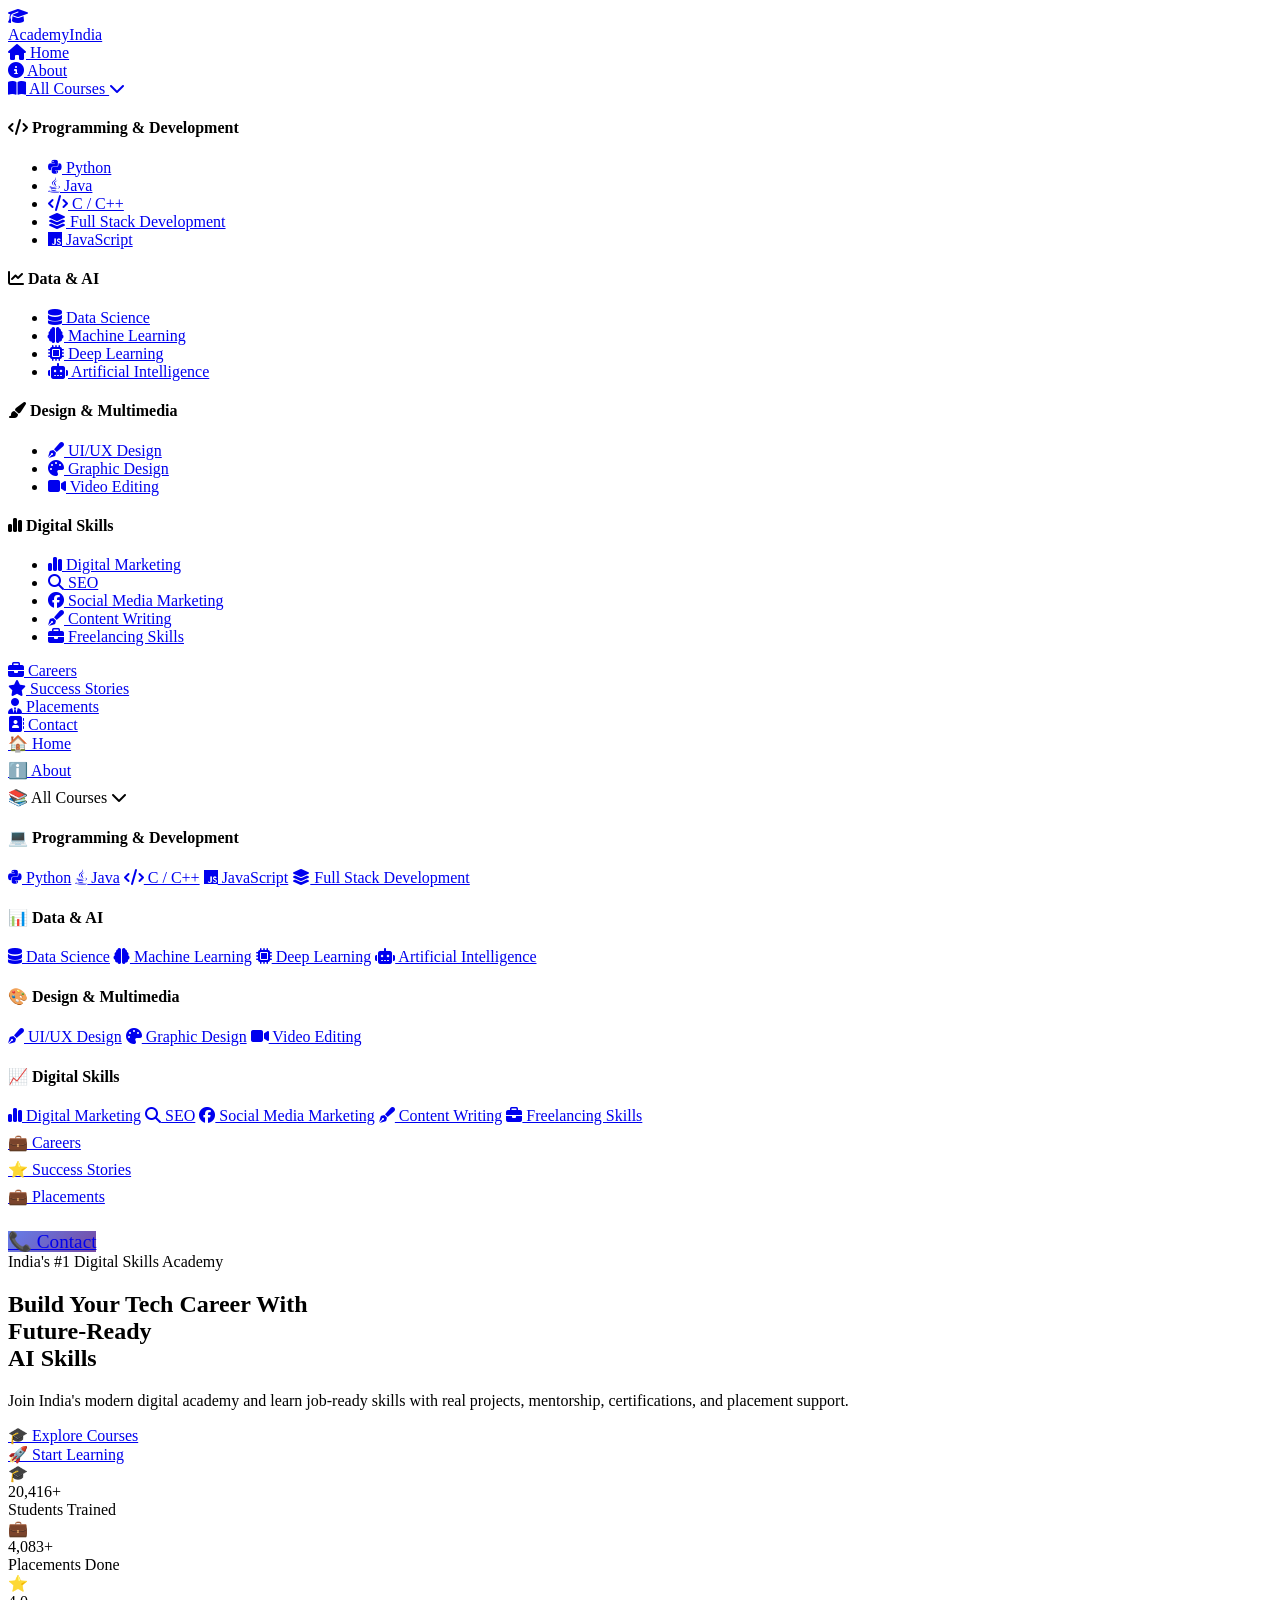
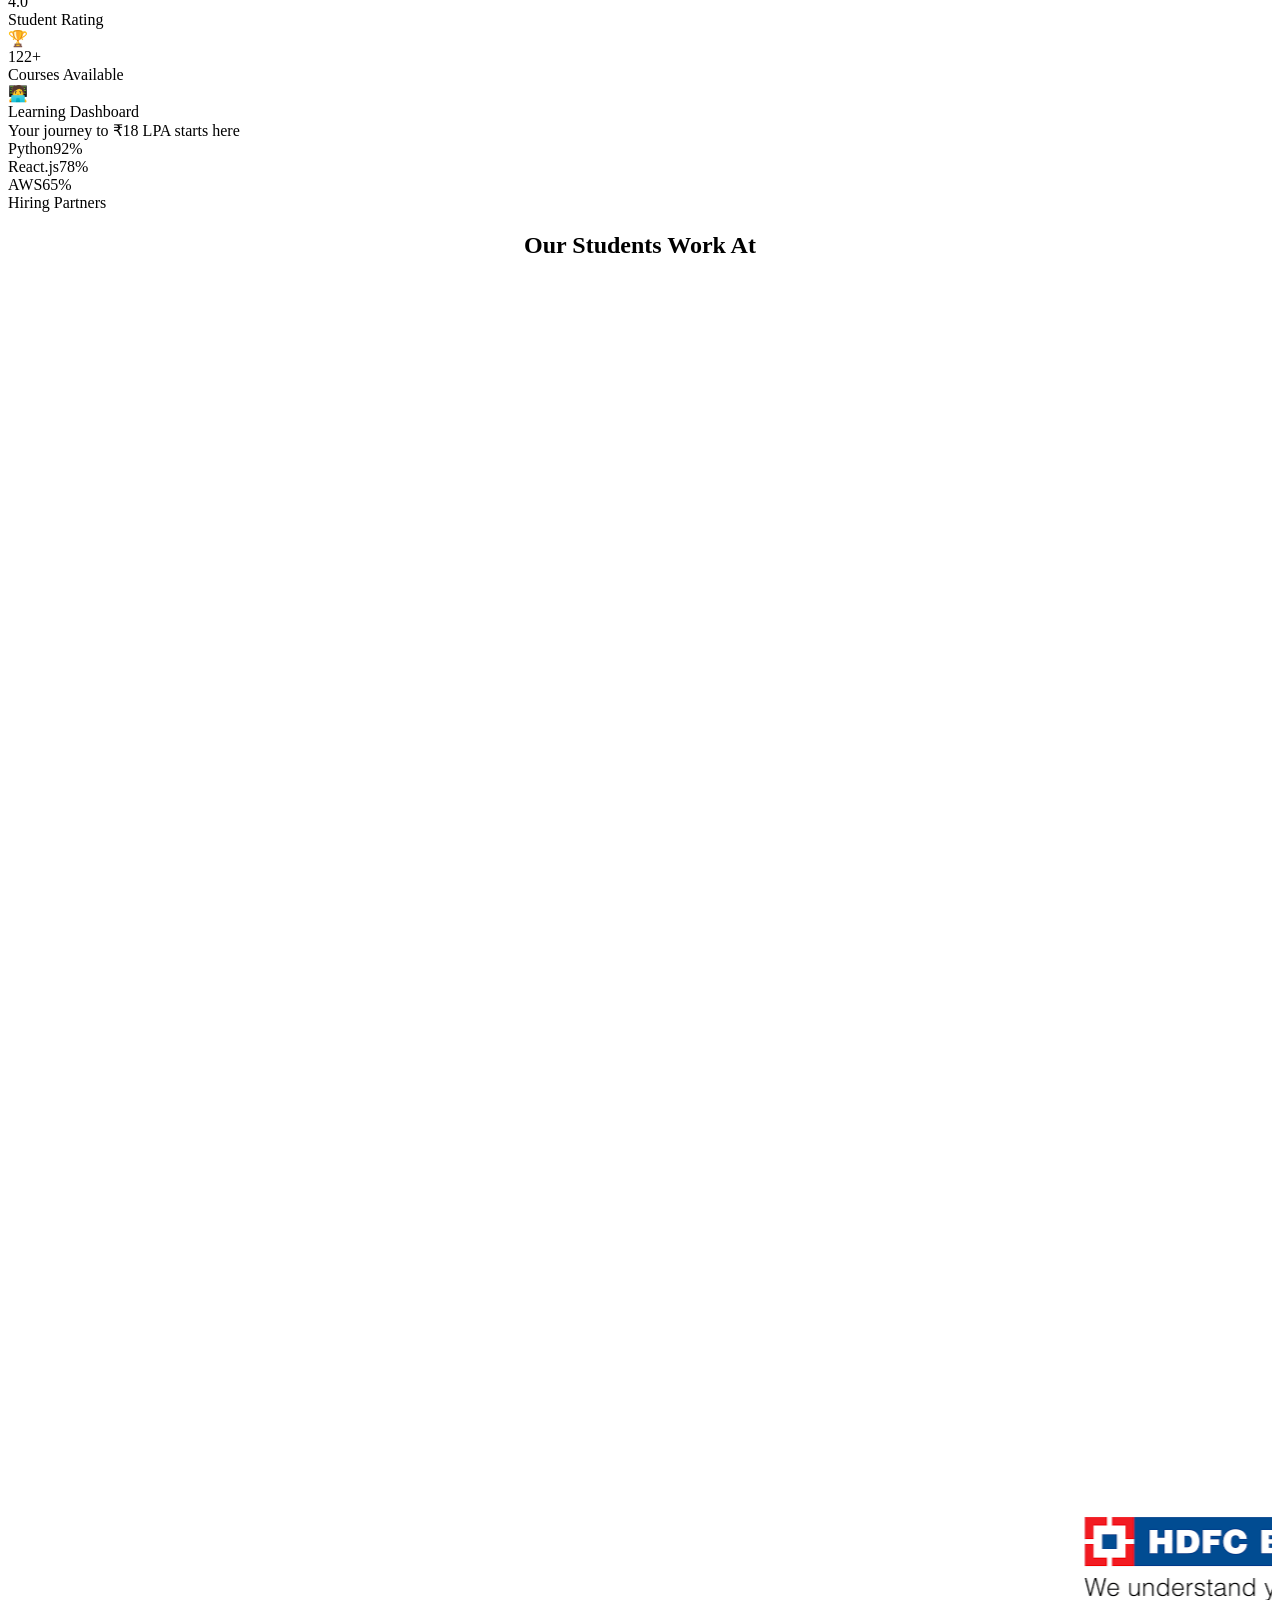
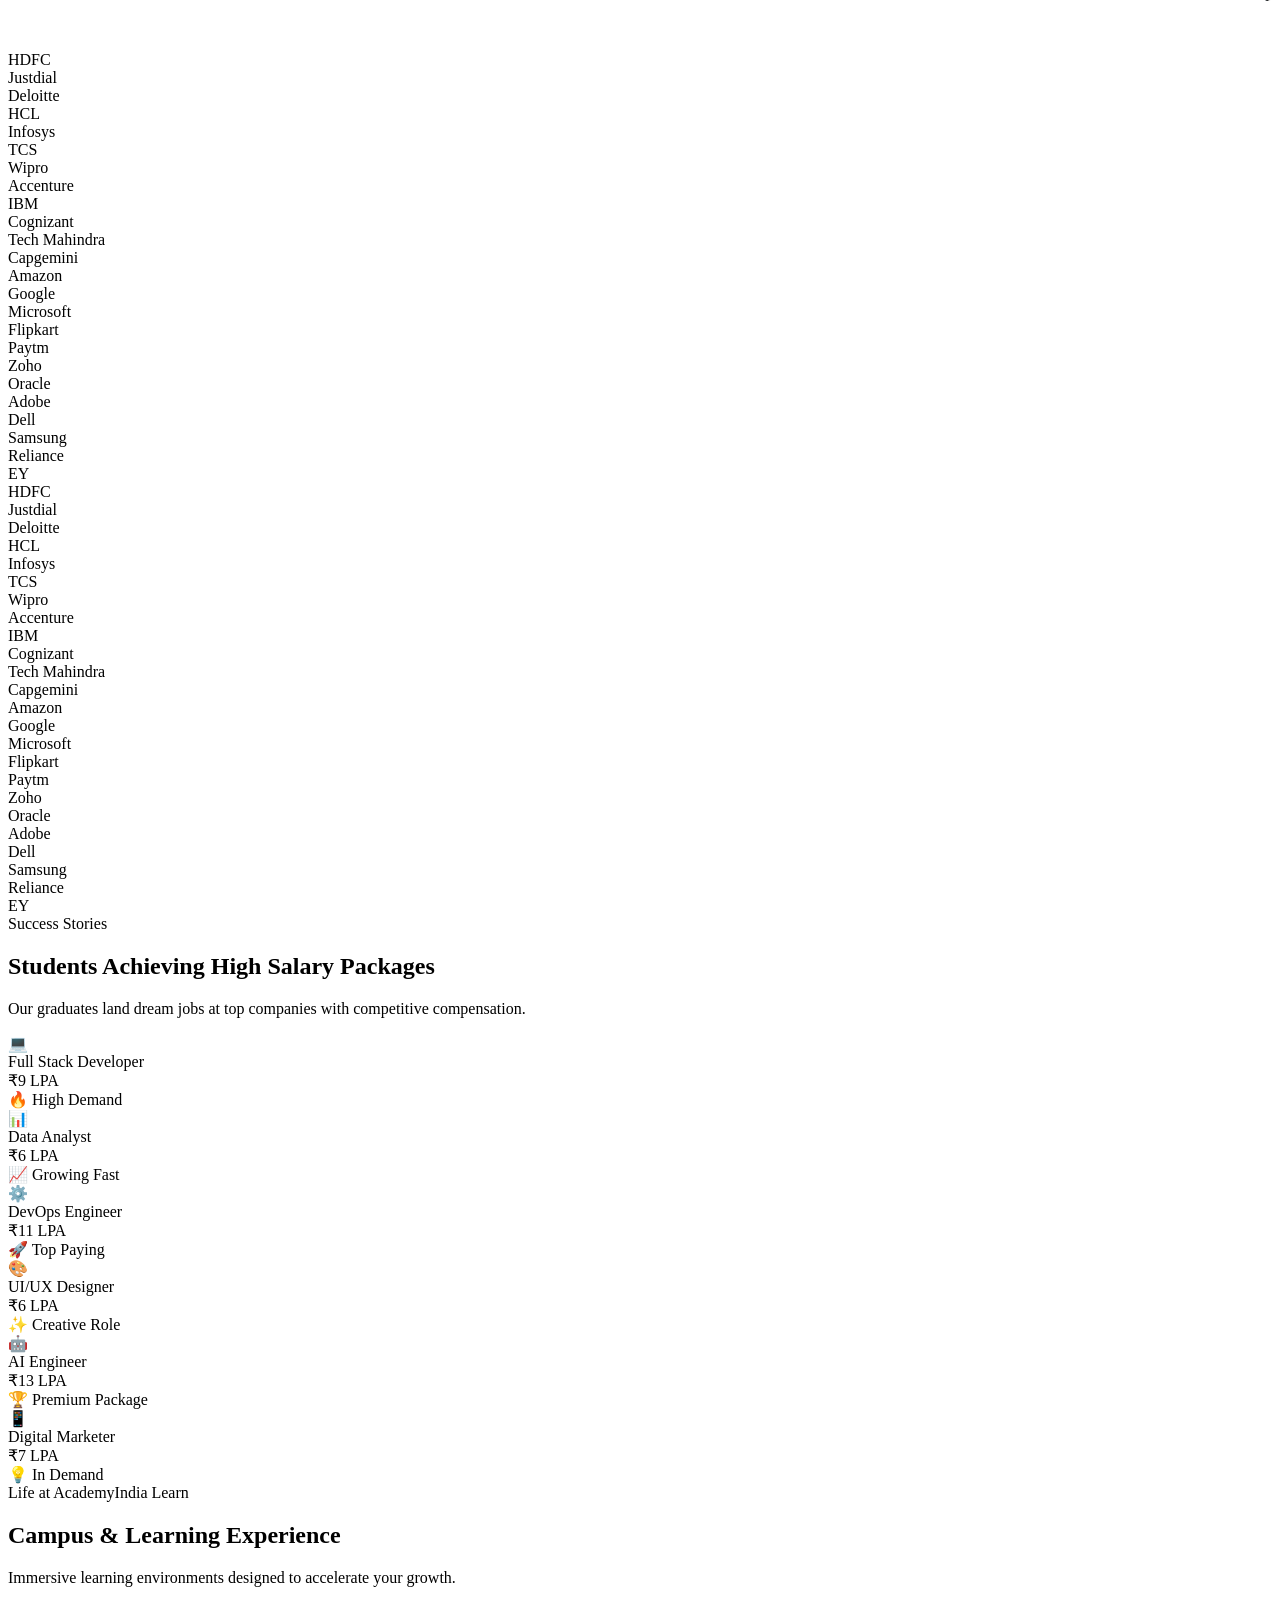
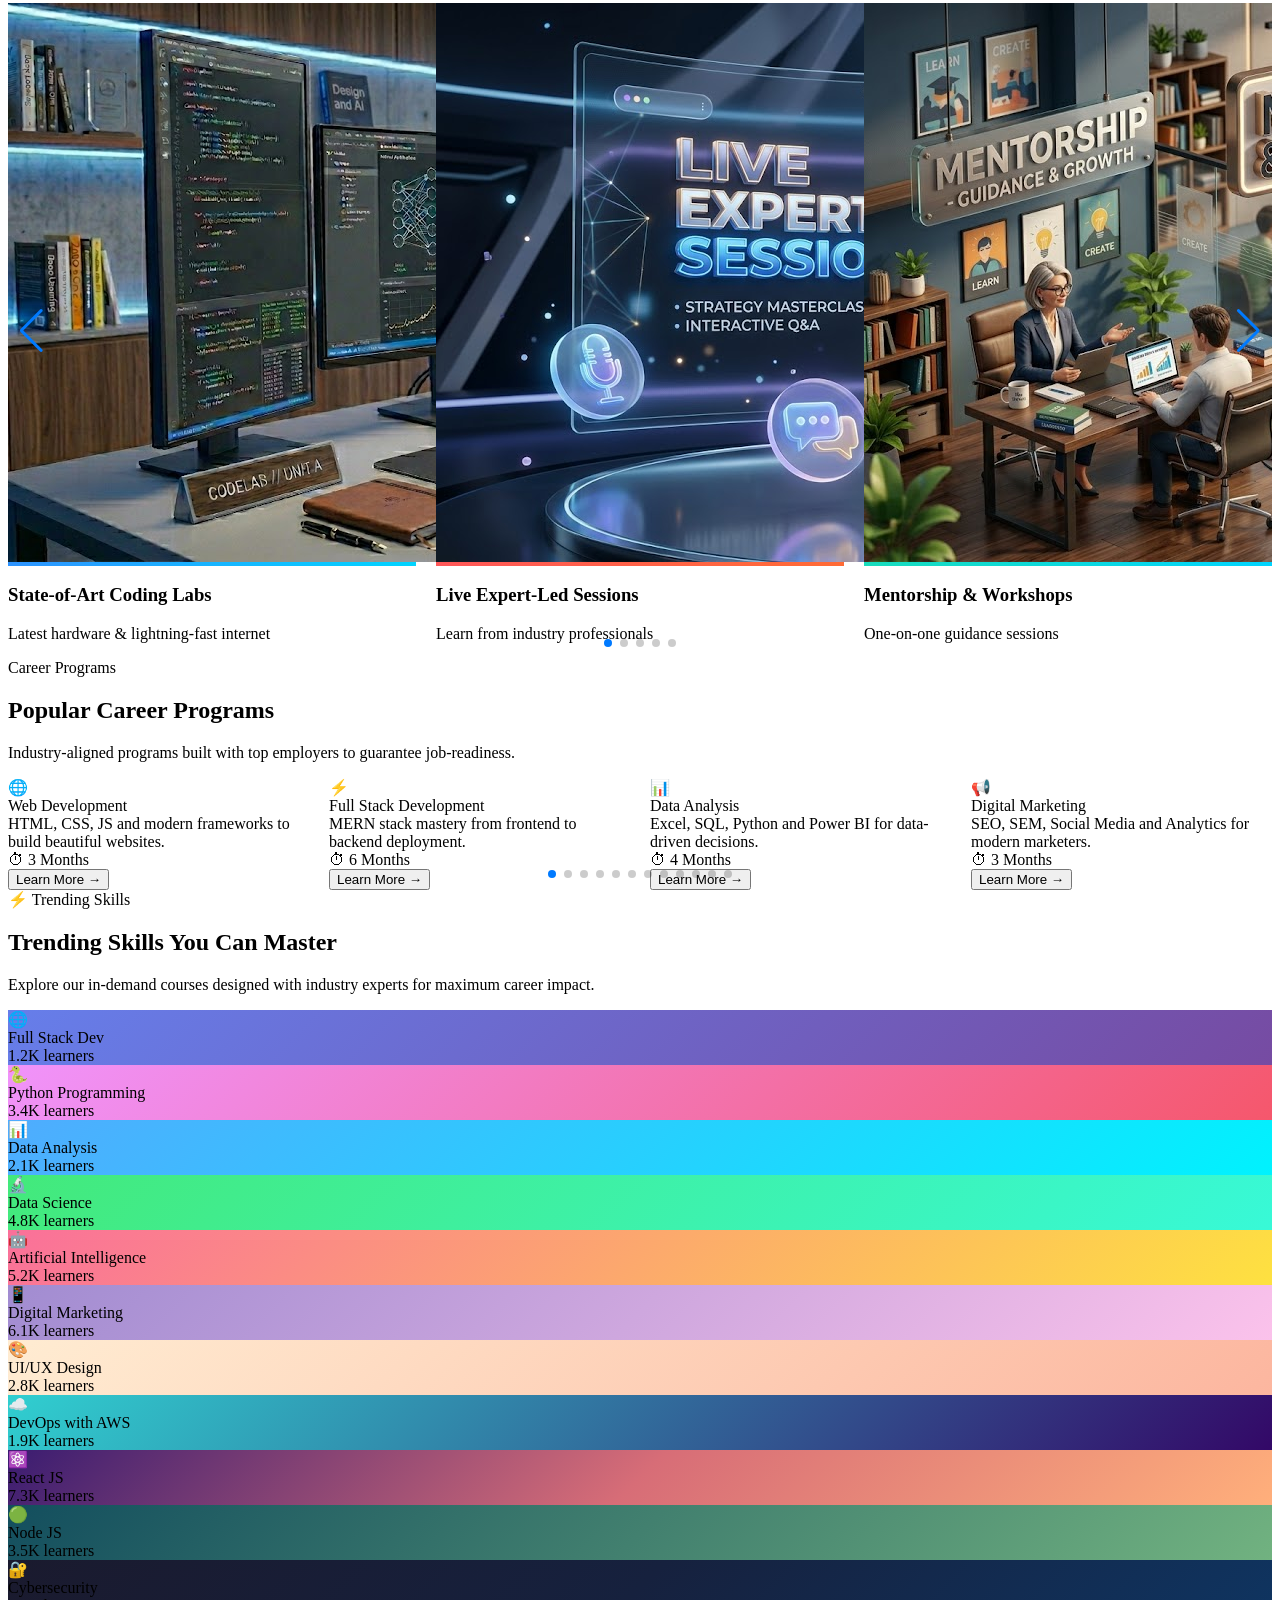
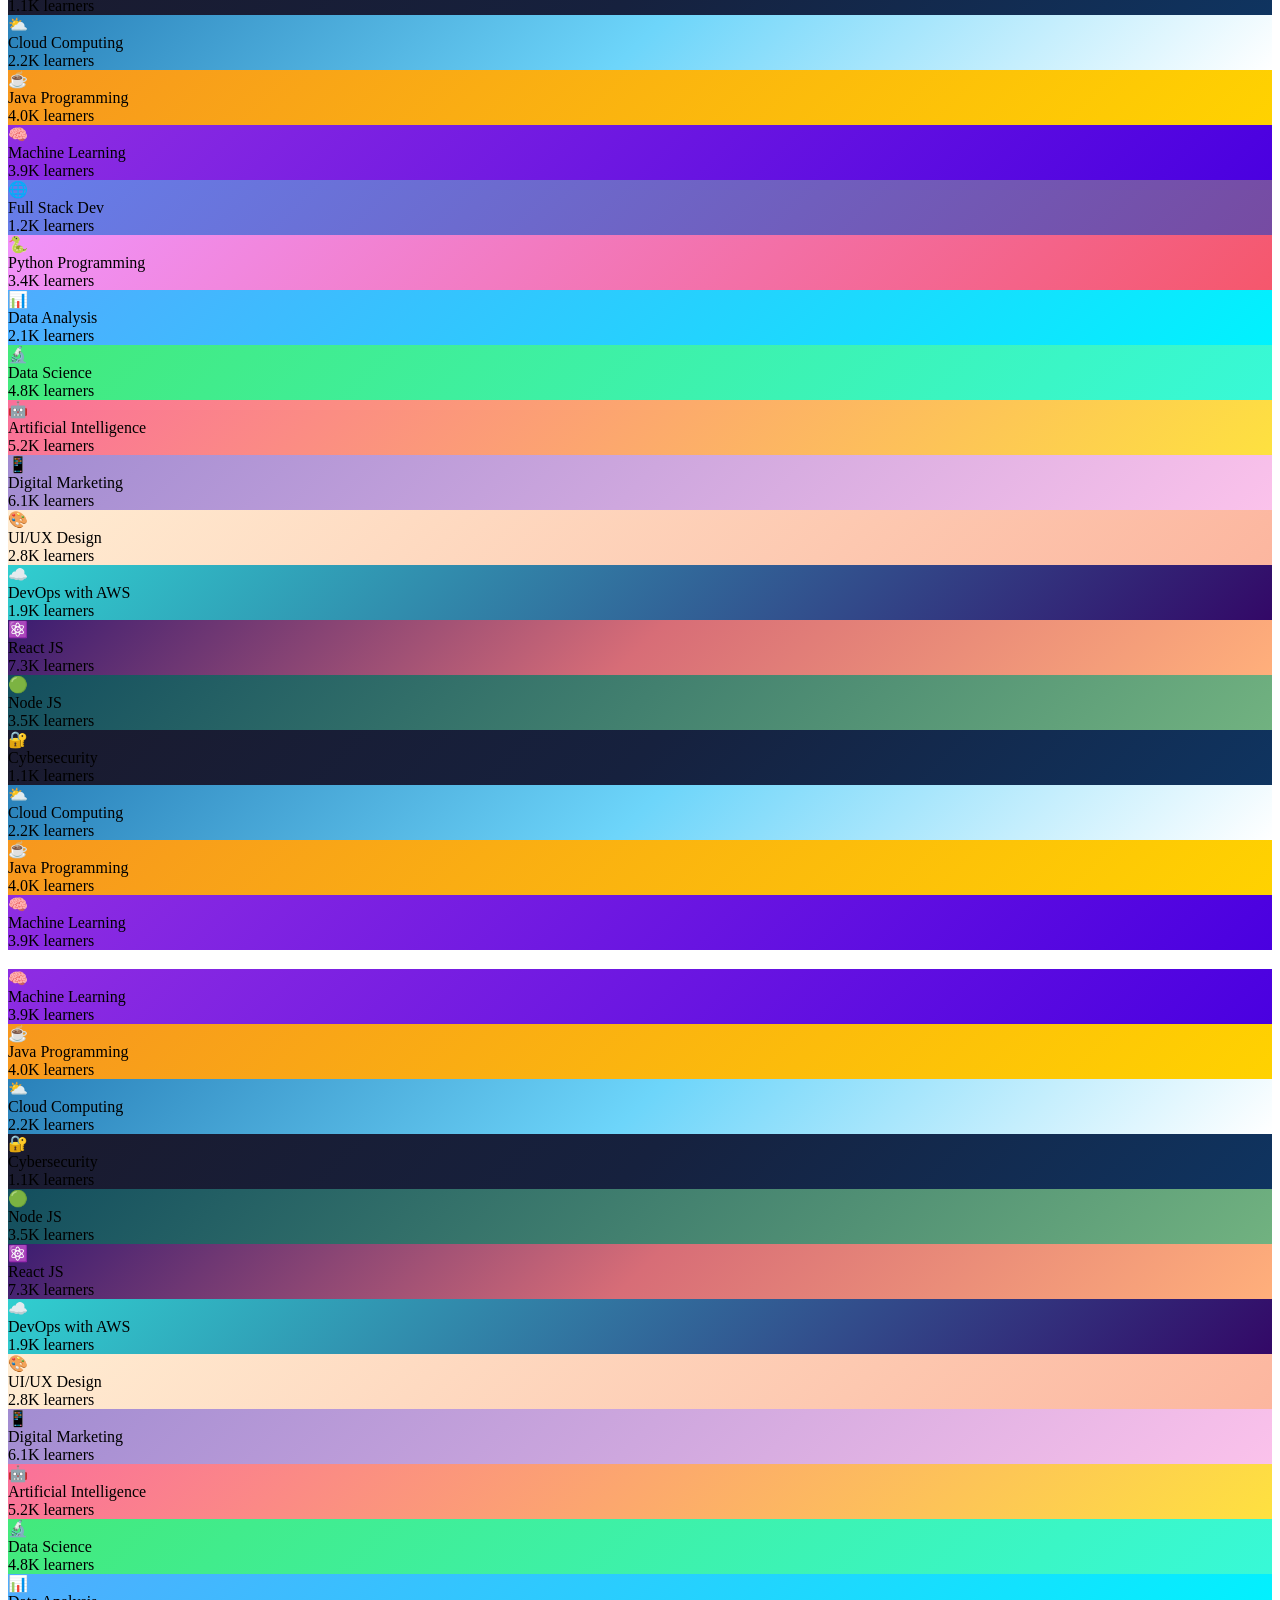
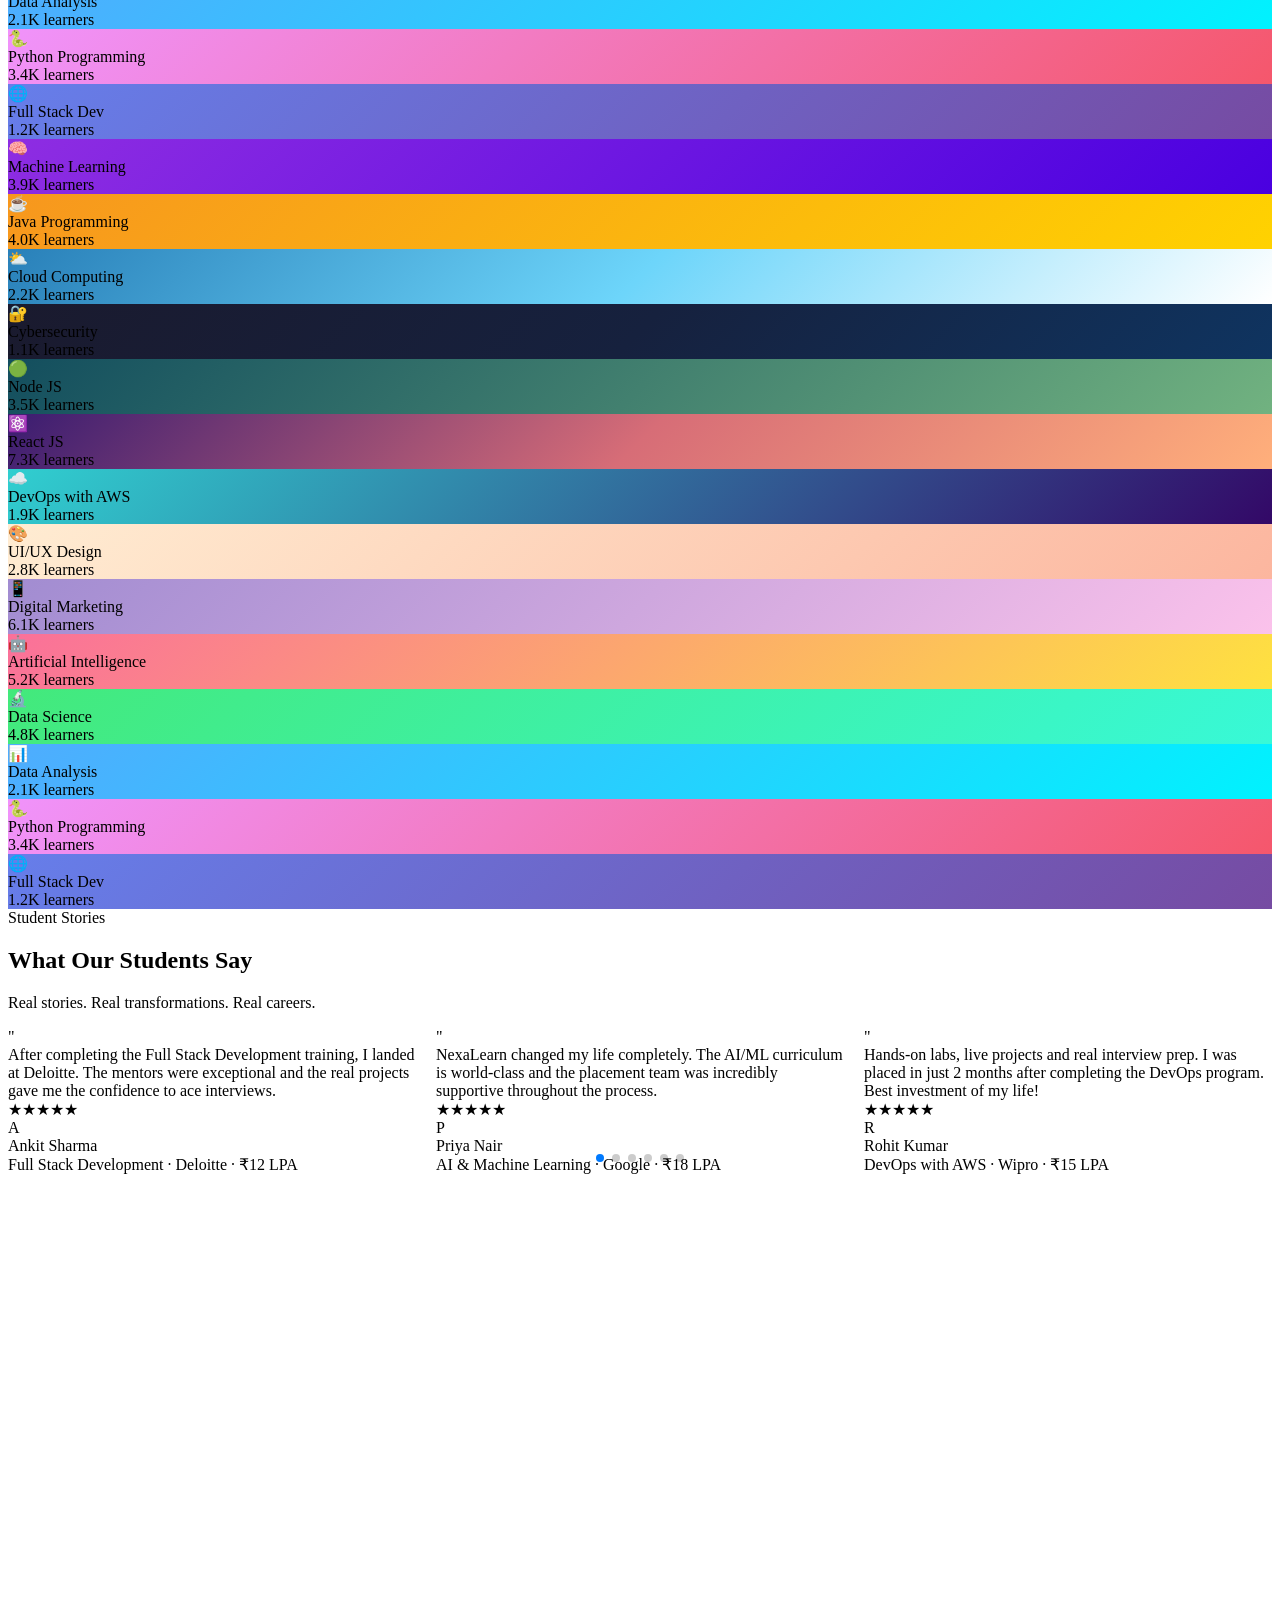
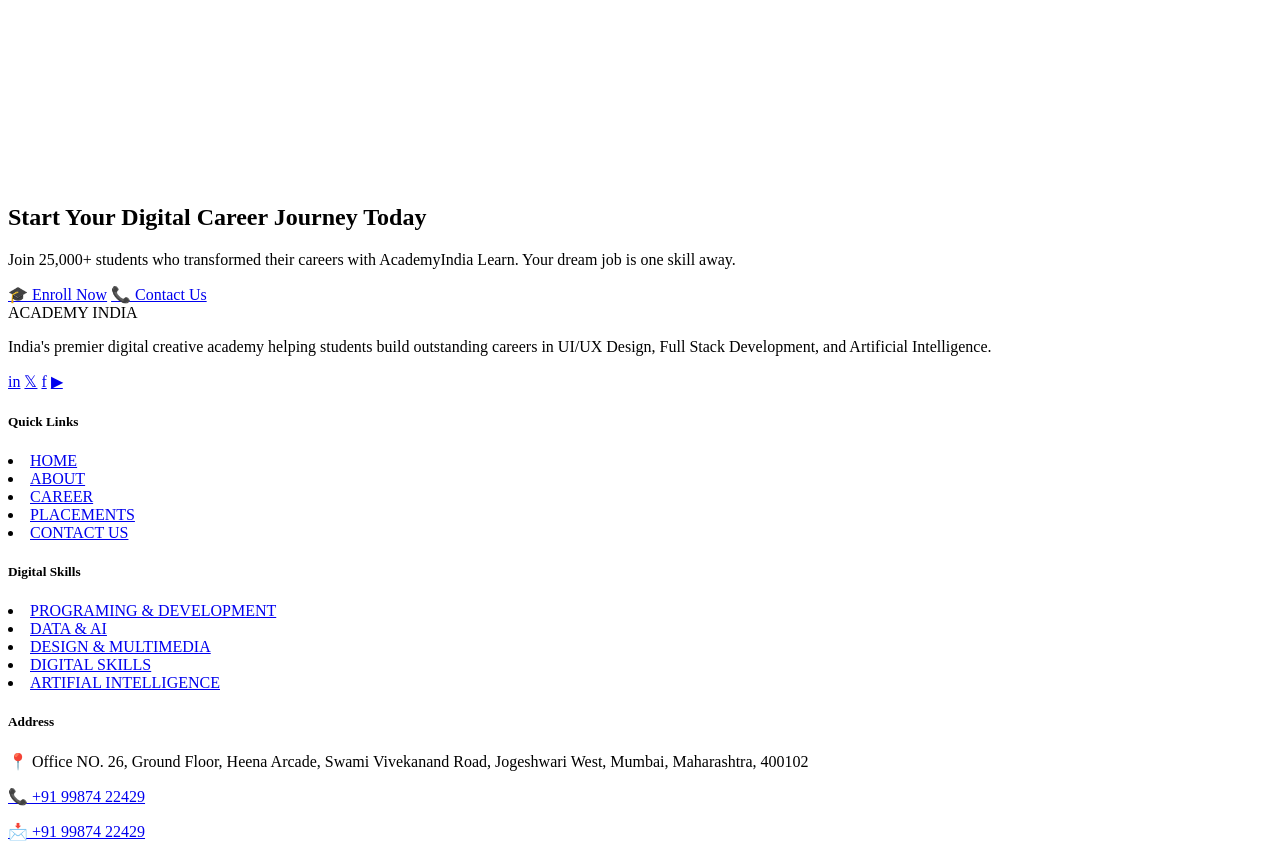
==== academyindia/index.html @ 0b48d033 "first" ====
<!DOCTYPE html>
<html lang="en">
<head>
    <meta charset="UTF-8">
    <meta name="viewport" content="width=device-width, initial-scale=1.0, viewport-fit=cover">
    <title>Academy India | Premium Learning Platform</title>
     <link rel="stylesheet" href="/css/style.css">
    <link rel="stylesheet" href="/css/1.css">
    <link rel="stylesheet" href="/css/footer.css">
    <link rel="preconnect" href="https://fonts.googleapis.com">
<link rel="stylesheet" href="https://cdn.jsdelivr.net/npm/swiper@11/swiper-bundle.min.css">

    <!-- Google Fonts -->
    <link href="https://fonts.googleapis.com/css2?family=Inter:opsz,wght@14..32,300;14..32,400;14..32,500;14..32,600;14..32,700;14..32,800&family=Poppins:wght@300;400;500;600;700;800&display=swap" rel="stylesheet">
    
    <!-- Font Awesome 6 -->
    <link rel="stylesheet" href="https://cdnjs.cloudflare.com/ajax/libs/font-awesome/6.5.1/css/all.min.css">
    
   
</head>
<body>

    <!-- Navbar -->
     <nav class="navbar" id="navbar">
        <div class="nav-container">
            <!-- Logo -->
            <a href="#" class="logo">
                <div class="logo-icon">
                    <i class="fas fa-graduation-cap"></i>
                </div>
                <span class="logo-text">AcademyIndia</span>
            </a>

            <!-- Desktop Menu -->
            <div class="nav-menu">
                <div class="nav-item">
                    <a href="/index.html" class="nav-link">
                        <i class="fas fa-home"></i> Home
                    </a>
                </div>
                <div class="nav-item">
                    <a href="/pages/about.html" class="nav-link">
                        <i class="fas fa-info-circle"></i> About
                    </a>
                </div>
                
                <!-- Courses Mega Dropdown -->
                <div class="nav-item">
                    <a href="#" class="nav-link">
                        <i class="fas fa-book-open"></i> All Courses <i class="fas fa-chevron-down"></i>
                    </a>
                    
                    <div class="mega-dropdown">
                        <div class="dropdown-grid">
                            <!-- Programming & Development -->
                            <div class="dropdown-category">
                                <h4><i class="fas fa-code"></i> Programming & Development</h4>
                                <ul>
                                    <li><a href="/pages/pragramming-dev.html"><i class="fab fa-python"></i> Python</a></li>
                                    <li><a href="/pages/pragramming-dev.html"><i class="fab fa-java"></i> Java</a></li>
                                    <li><a href="/pages/pragramming-dev.html"><i class="fas fa-code"></i> C / C++</a></li>
                                    <li><a href="/pages/pragramming-dev.html"><i class="fas fa-layer-group"></i> Full Stack Development</a></li>
                                    <li><a href="/pages/pragramming-dev.html"><i class="fab fa-js"></i> JavaScript</a></li>
                                </ul>
                            </div>
                            
                            <!-- Data & AI -->
                            <div class="dropdown-category">
                                <h4><i class="fas fa-chart-line"></i> Data & AI</h4>
                                <ul>
                                    <li><a href="/pages/data&ai.html"><i class="fas fa-database"></i> Data Science</a></li>
                                    <li><a href="/pages/data&ai.html"><i class="fas fa-brain"></i> Machine Learning</a></li>
                                    <li><a href="/pages/data&ai.html"><i class="fas fa-microchip"></i> Deep Learning</a></li>
                                    <li><a href="/pages/data&ai.html"><i class="fas fa-robot"></i> Artificial Intelligence</a></li>
                                </ul>
                            </div>
                            
                            <!-- Design & Multimedia -->
                            <div class="dropdown-category">
                                <h4><i class="fas fa-paint-brush"></i> Design & Multimedia</h4>
                                <ul>
                                    <li><a href="/pages/design&multi-media.html"><i class="fas fa-pen-fancy"></i> UI/UX Design</a></li>
                                    <li><a href="/pages/design&multi-media.html"><i class="fas fa-palette"></i> Graphic Design</a></li>
                                    <li><a href="design&multi-media.html"><i class="fas fa-video"></i> Video Editing</a></li>
                                </ul>
                            </div>
                            
                            <!-- Digital Skills -->
                            <div class="dropdown-category">
                                <h4><i class="fas fa-chart-simple"></i> Digital Skills</h4>
                                <ul>
                                    <li><a href="/pages/digital-skills.html"><i class="fas fa-chart-simple"></i> Digital Marketing</a></li>
                                    <li><a href="/pages/digital-skills.html"><i class="fas fa-search"></i> SEO</a></li>
                                    <li><a href="/pages/digital-skills.html"><i class="fab fa-facebook"></i> Social Media Marketing</a></li>
                                    <li><a href="/pages/digital-skills.html"><i class="fas fa-pen-fancy"></i> Content Writing</a></li>
                                    <li><a href="/pages/digital-skills.html"><i class="fas fa-briefcase"></i> Freelancing Skills</a></li>
                                </ul>
                            </div>
                        </div>
                    </div>
                </div>
                
               
                <div class="nav-item">
                    <a href="/pages/career.html" class="nav-link"><i class="fas fa-briefcase"></i> Careers</a>
                </div>
               
                <div class="nav-item">
                    <a href="/pages/success-stories.html" class="nav-link"><i class="fas fa-star"></i> Success Stories</a>
                </div>
                <div class="nav-item">
                    <a href="/pages/placement.html" class="nav-link"><i class="fas fa-user-tie"></i> Placements</a>
                </div>
                <div class="nav-item">
                    <a href="/pages/contact-us.html" class="nav-link btn-enroll"><i class="fas fa-address-book"></i> Contact</a>
                </div>
                
              
                
                
            </div>
            
            <!-- Hamburger Menu -->
            <div class="hamburger" id="hamburger">
                <span></span>
                <span></span>
                <span></span>
            </div>
        </div>
    </nav>

    <!-- Mobile Sidebar -->
    <div class="mobile-sidebar" id="mobileSidebar">
        <div style="display: flex; flex-direction: column; gap: 0.5rem;">
            <a href="/index.html" class="mobile-nav-link">🏠 Home</a>
            <a href="/pages/about.html" class="mobile-nav-link">ℹ️ About</a>
            
            <!-- Mobile Courses Accordion -->
            <div>
                <div class="mobile-nav-link" id="mobileCoursesBtn" style="cursor: pointer;">
                    📚 All Courses <i class="fas fa-chevron-down" id="mobileCoursesIcon"></i>
                </div>
                <div class="mobile-dropdown-content" id="mobileCoursesDropdown">
                    <div class="mobile-dropdown-category">
                        <h4>💻 Programming & Development</h4>
                        <a href="/pages/pragramming-dev.html"><i class="fab fa-python"></i> Python</a>
                        <a href="/pages/pragramming-dev.html"><i class="fab fa-java"></i> Java</a>
                        <a href="/pages/pragramming-dev.html"><i class="fas fa-code"></i> C / C++</a>
                        <a href="/pages/pragramming-dev.html"><i class="fab fa-js"></i> JavaScript</a>
                        <a href="/pages/pragramming-dev.html"><i class="fas fa-layer-group"></i> Full Stack Development</a>
                    </div>
                    <div class="mobile-dropdown-category">
                        <h4>📊 Data & AI</h4>
                        <a href="/pages/data&ai.html"><i class="fas fa-database"></i> Data Science</a>
                        <a href="/pages/data&ai.html"><i class="fas fa-brain"></i> Machine Learning</a>
                        <a href="/pages/data&ai.html"><i class="fas fa-microchip"></i> Deep Learning</a>
                        <a href="/pages/data&ai.html"><i class="fas fa-robot"></i> Artificial Intelligence</a>
                    </div>
                    <div class="mobile-dropdown-category">
                        <h4>🎨 Design & Multimedia</h4>
                        <a href="/pages/design&multi-media.html"><i class="fas fa-pen-fancy"></i> UI/UX Design</a>
                        <a href="/pages/design&multi-media.html"><i class="fas fa-palette"></i> Graphic Design</a>
                        <a href="/pages/design&multi-media.html"><i class="fas fa-video"></i> Video Editing</a>
                    </div>
                    <div class="mobile-dropdown-category">
                        <h4>📈 Digital Skills</h4>
                        <a href="/pages/digital-skills.html"><i class="fas fa-chart-simple"></i> Digital Marketing</a>
                        <a href="/pages/digital-skills.html"><i class="fas fa-search"></i> SEO</a>
                        <a href="/pages/digital-skills.html"><i class="fab fa-facebook"></i> Social Media Marketing</a>
                        <a href="/pages/digital-skills.html"><i class="fas fa-pen-fancy"></i> Content Writing</a>
                        <a href="/pages/digital-skills.html"><i class="fas fa-briefcase"></i> Freelancing Skills</a>
                    </div>
                </div>
            </div>
            
            <a href="/pages/career.html" class="mobile-nav-link">💼 Careers</a>
             <a href="/pages/success-stories.html" class="mobile-nav-link">⭐ Success Stories</a>
            <a href="/pages/placement.html" class="mobile-nav-link">💼 Placements</a>
           
            <div style="margin-top: 1rem;">
                <a href="/pages/contact-us.html" class="mobile-nav-link" style="background: linear-gradient(135deg, #667eea, #764ba2); color: white; justify-content: center;font-size: 1.2em;">
                    📞 Contact
                </a>
            </div>
        </div>
    </div>
    
    <div class="overlay" id="overlay"></div>

<!-- home section -->

<section class="hero">
  <div class="hero-blobs">
    <div class="blob blob-1"></div>
    <div class="blob blob-2"></div>
    <div class="blob blob-3"></div>
  </div>

  <div class="hero-content reveal-left">
    <div class="hero-badge">
      <div class="dot"></div>
      India's #1 Digital Skills Academy
    </div>

    <h1 class="hero-h1">
      Build Your Tech Career With<br>
      <span class="grad">Future-Ready</span>
      <div class="typewriter-wrap">
        <span id="typewriter"></span><span class="cursor"></span>
      </div>
    </h1>

    <p class="hero-sub">
      Join India's modern digital academy and learn job-ready skills with real projects, mentorship, certifications, and placement support.
    </p>

    <div class="hero-actions">
      <a href="/pages/pragramming-dev.html" class="btn-hero btn-hero-main">
        <div class="ripple-container"></div>
        🎓 Explore Courses
      </a>
      <!-- <a href="contact-us.html" class="btn-hero btn-hero-sec">
        <div class="ripple-container"></div>
        📅 Book Free Demo
      </a> -->
      <a href="/pages/contact-us.html" class="btn-hero btn-hero-orange">
        <div class="ripple-container"></div>
        🚀 Start Learning
      </a>
    </div>

    <div class="hero-stats">
      <div class="stat-card">
        <div class="stat-icon">🎓</div>
        <div class="stat-num" data-target="25000">0</div>
        <div class="stat-label">Students Trained</div>
      </div>
      <div class="stat-card">
        <div class="stat-icon">💼</div>
        <div class="stat-num" data-target="5000">0</div>
        <div class="stat-label">Placements Done</div>
      </div>
      <div class="stat-card">
        <div class="stat-icon">⭐</div>
        <div class="stat-num" data-target="4.9" data-decimal="true">0</div>
        <div class="stat-label">Student Rating</div>
      </div>
      <div class="stat-card">
        <div class="stat-icon">🏆</div>
        <div class="stat-num" data-target="150">0</div>
        <div class="stat-label">Courses Available</div>
      </div>
    </div>
  </div>

  <div class="hero-visual reveal-right">

    <div class="visual-main">
      <div class="visual-inner">
        <div class="visual-emoji">🧑‍💻</div>
        <div class="visual-title">Learning Dashboard</div>
        <div class="visual-sub">Your journey to ₹18 LPA starts here</div>
        <div class="progress-bars">
          <div class="prog-item">
            <div class="prog-label"><span>Python</span><span>92%</span></div>
            <div class="prog-track"><div class="prog-fill" style="width:92%"></div></div>
          </div>
          <div class="prog-item">
            <div class="prog-label"><span>React.js</span><span>78%</span></div>
            <div class="prog-track"><div class="prog-fill" style="width:78%;animation-delay:.3s"></div></div>
          </div>
          <div class="prog-item">
            <div class="prog-label"><span>AWS</span><span>65%</span></div>
            <div class="prog-track"><div class="prog-fill" style="width:65%;animation-delay:.6s"></div></div>
          </div>
        </div>
      </div>
    </div>
  </div>
</section>

<!-- MARQUEE COMPANIES -->
<section class="marquee-section">
  <div class="marquee-header">
    <div class="section-label">Hiring Partners</div>
    <h2 class="section-title" style="text-align:center">Our Students Work At</h2>
  </div>
  <div class="marquee-wrapper">
    <marquee behavior="infinite" direction="">
      <img src="./marque images/1.png" alt="" srcset="" loading="lazy">
      <img src="./marque images/2.png" alt="" srcset="" loading="lazy">
      <img src="./marque images/3.jpg" alt="" srcset="" loading="lazy">
      <img src="./marque images/4.png" alt="" srcset="" loading="lazy">
      <img src="./marque images/5.jpg" alt="" srcset="" loading="lazy">
      <img src="./marque images/6.png" alt="" srcset="" loading="lazy">
      <img src="./marque images/7.gif" alt="" srcset="" loading="lazy">
      <img src="./marque images/8.jpg" alt="" srcset="" loading="lazy">
      <img src="./marque images/9.png" alt="" srcset="" loading="lazy">
      <img src="./marque images/10.png" alt="" srcset="" loading="lazy">
      <img src="./marque images/11.webp" alt="" srcset="" loading="lazy">
      <img src="./marque images/12.png" alt="" srcset="" loading="lazy">
      <img src="./marque images/13.png" alt="" srcset="" loading="lazy">
      <img src="./marque images/14.webp" alt="" srcset="" loading="lazy">
      <img src="./marque images/15.png" alt="" srcset="" loading="lazy">
      <img src="./marque images/16.png" alt="" srcset="" loading="lazy">
      <img src="./marque images/17.png" alt="" srcset="" loading="lazy">
    </marquee>
    <div class="marquee-track" id="marqueeTrack">
      <!-- Items duplicated for seamless loop -->
    </div>
  </div>
</section>

<!-- SALARY SECTION -->
<section class="salary-section">
  <div class="reveal">
    <div class="section-label">Success Stories</div>
    <h2 class="section-title">Students Achieving High Salary Packages</h2>
    <p class="section-sub">Our graduates land dream jobs at top companies with competitive compensation.</p>
  </div>
  <div class="salary-grid reveal">
    <div class="salary-card">
      <div class="salary-icon">💻</div>
      <div class="salary-role">Full Stack Developer</div>
      <div class="salary-amount" data-salary="12">₹0 LPA</div>
      <div class="salary-tag">🔥 High Demand</div>
      <div class="salary-bar-wrap"><div class="salary-bar-fill" data-width="70"></div></div>
    </div>
    <div class="salary-card">
      <div class="salary-icon">📊</div>
      <div class="salary-role">Data Analyst</div>
      <div class="salary-amount" data-salary="9">₹0 LPA</div>
      <div class="salary-tag">📈 Growing Fast</div>
      <div class="salary-bar-wrap"><div class="salary-bar-fill" data-width="55"></div></div>
    </div>
    <div class="salary-card">
      <div class="salary-icon">⚙️</div>
      <div class="salary-role">DevOps Engineer</div>
      <div class="salary-amount" data-salary="15">₹0 LPA</div>
      <div class="salary-tag">🚀 Top Paying</div>
      <div class="salary-bar-wrap"><div class="salary-bar-fill" data-width="85"></div></div>
    </div>
    <div class="salary-card">
      <div class="salary-icon">🎨</div>
      <div class="salary-role">UI/UX Designer</div>
      <div class="salary-amount" data-salary="8">₹0 LPA</div>
      <div class="salary-tag">✨ Creative Role</div>
      <div class="salary-bar-wrap"><div class="salary-bar-fill" data-width="50"></div></div>
    </div>
    <div class="salary-card">
      <div class="salary-icon">🤖</div>
      <div class="salary-role">AI Engineer</div>
      <div class="salary-amount" data-salary="18">₹0 LPA</div>
      <div class="salary-tag">🏆 Premium Package</div>
      <div class="salary-bar-wrap"><div class="salary-bar-fill" data-width="100"></div></div>
    </div>
    <div class="salary-card">
      <div class="salary-icon">📱</div>
      <div class="salary-role">Digital Marketer</div>
      <div class="salary-amount" data-salary="10">₹0 LPA</div>
      <div class="salary-tag">💡 In Demand</div>
      <div class="salary-bar-wrap"><div class="salary-bar-fill" data-width="60"></div></div>
    </div>
  </div>
</section>

<!-- GALLERY -->
<section class="gallery-section">
  <div class="reveal">
    <div class="section-label">Life at AcademyIndia Learn</div>
    <h2 class="section-title">Campus & Learning Experience</h2>
    <p class="section-sub">Immersive learning environments designed to accelerate your growth.</p>
  </div>
  <div class="swiper gallerySwiper reveal">
    <div class="swiper-wrapper">
      <div class="swiper-slide">
        <div class="gallery-slide">
          <div class="gallery-img" style="background:linear-gradient(135deg,#6c3bff,#00d4ff)"><img src="./images/state-of-art-coding.jpg" alt="" srcset=""></div>
          <div class="gallery-overlay">
            <h3>State-of-Art Coding Labs</h3>
            <p>Latest hardware & lightning-fast internet</p>
          </div>
        </div>
      </div>
      <div class="swiper-slide">
        <div class="gallery-slide">
          <div class="gallery-img" style="background:linear-gradient(135deg,#ff3d8a,#ff6b35)"><img src="./images/live-session.jpg" alt="" srcset=""></div>
          <div class="gallery-overlay">
            <h3>Live Expert-Led Sessions</h3>
            <p>Learn from industry professionals</p>
          </div>
        </div>
      </div>
      <div class="swiper-slide">
        <div class="gallery-slide">
          <div class="gallery-img" style="background:linear-gradient(135deg,#39e75f,#00d4ff)"><img src="./images/mentorship.jpg" alt="" srcset=""></div>
          <div class="gallery-overlay">
            <h3>Mentorship & Workshops</h3>
            <p>One-on-one guidance sessions</p>
          </div>
        </div>
      </div>
     
      <div class="swiper-slide">
        <div class="gallery-slide">
          <div class="gallery-img" style="background:linear-gradient(135deg,#6c3bff,#ff3d8a)"><img src="./images/online-learning-platform.jpg" alt="" srcset=""></div>
          <div class="gallery-overlay">
            <h3>Online Learning Platform</h3>
            <p>24/7 access to recorded content</p>
          </div>
        </div>
      </div>
      <div class="swiper-slide">
        <div class="gallery-slide">
          <div class="gallery-img" style="background:linear-gradient(135deg,#ff3d8a,#6c3bff)"><img src="./images/community&team-activities.jpg" alt="" srcset=""></div>
          <div class="gallery-overlay">
            <h3>Community & Team Activities</h3>
            <p>Build your professional network</p>
          </div>
        </div>
      </div>
    </div>
    <div class="swiper-pagination"></div>
    <div class="swiper-button-prev"></div>
    <div class="swiper-button-next"></div>
  </div>
</section>

<!-- COURSES / SKILLS -->
<section class="skills-section">
  <div class="reveal">
    <div class="section-label">Career Programs</div>
    <h2 class="section-title">Popular Career Programs</h2>
    <p class="section-sub">Industry-aligned programs built with top employers to guarantee job-readiness.</p>
  </div>
  <div class="swiper coursesSwiper reveal">
    <div class="swiper-wrapper" id="coursesWrapper"></div>
    <div class="swiper-pagination"></div>
  </div>
</section>

<!-- SKILLS SLIDER -->
<section class="skills-section reveal">
  <div class="section-header">
    <div class="section-tag">⚡ Trending Skills</div>
    <h2 class="section-h2">Trending Skills <span>You Can Master</span></h2>
    <p class="section-sub">Explore our in-demand courses designed with industry experts for maximum career impact.</p>
  </div>
  <div class="skills-track-wrap">
    <div class="skills-track" id="skillsTrack"></div>
  </div>
  <div class="skills-track-wrap" style="margin-top:1.2rem;">
    <div class="skills-track" id="skillsTrack2" style="animation-direction:reverse;"></div>
  </div>
</section>

<!-- REVIEWS -->
<section class="reviews-section">
  <div class="reveal">
    <div class="section-label">Student Stories</div>
    <h2 class="section-title">What Our Students Say</h2>
    <p class="section-sub">Real stories. Real transformations. Real careers.</p>
  </div>
  <div class="swiper reviewsSwiper reveal">
    <div class="swiper-wrapper" id="reviewsWrapper"></div>
    <div class="swiper-pagination"></div>
  </div>
</section>

<!-- CTA SECTION -->
<div class="cta-section reveal">
  <div class="cta-particles" id="ctaParticles"></div>
  <div class="cta-content">
    <h2 class="cta-title">Start Your Digital Career Journey Today</h2>
    <p class="cta-sub">Join 25,000+ students who transformed their careers with AcademyIndia Learn. Your dream job is one skill away.</p>
  </div>
  <div class="cta-actions">
    <a href="#" class="btn-cta-white">🎓 Enroll Now</a>
    <a href="contact-us.html" class="btn-cta-ghost">📞 Contact Us</a>
  </div>
</div>

<!-- footer  -->
 <section class="footer">
  <div class="footer-container">
    <div class="footer-col">
      <div class="fot-logo">
        ACADEMY INDIA
      </div>
      <p>India's premier digital creative academy helping students build outstanding careers in UI/UX Design, Full Stack Development, and Artificial Intelligence.</p>
     <div class="footer-icon">
       <a class="social-btn" href="#">in</a>
          <a class="social-btn" href="#">𝕏</a>
          <a class="social-btn" href="#">f</a>
          <a class="social-btn" href="#">▶</a>
     </div>
    </div>
    <div class="footer-col">
      <h5>Quick Links</h5>
      <div class="links">
         <li><a href="/index.html">HOME</a></li>
          <li><a href="/pages/about.html">ABOUT</a></li>
          <li><a href="/pages/career.html">CAREER</a></li>
          <li><a href="/pages/placement.html">PLACEMENTS</a></li>
          <li><a href="/pages/contact-us.html">CONTACT US</a></li>
      </div>
    </div>
    <div class="footer-col">
      <h5>Digital Skills</h5>
      <div class="links">
          <li><a href="/pages/pragramming-dev.html">PROGRAMING & DEVELOPMENT</a></li>
          <li><a href="/pages/data&ai.html">DATA & AI</a></li>
          <li><a href="/pages/design&multi-media.html">DESIGN & MULTIMEDIA</a></li>
          <li><a href="/pages/digital-skills.html">DIGITAL SKILLS</a></li>
          <li><a href="/pages/digital-skills.html">ARTIFIAL INTELLIGENCE</a></li>
      </div>

    </div>
    <div class="footer-col">
      <h5>Address</h5>
      <p>📍 Office NO. 26, Ground Floor, Heena Arcade, Swami Vivekanand Road, Jogeshwari West, Mumbai, Maharashtra, 400102</p>
       <a href="tel:919987422429"><p style="">📞 +91 99874 22429</p></a>
       <a href="https://wa.me/919987422429"><p style="">📩 +91 99874 22429</p></a>
     
    </div>
  </div>

 </section>

 <script src="https://cdn.jsdelivr.net/npm/swiper@11/swiper-bundle.min.js"></script>
   
 <!-- nav -->
     <script>
        // ========== NAVBAR SCROLL EFFECT ==========
        const navbar = document.getElementById('navbar');
        
        window.addEventListener('scroll', () => {
            if (window.scrollY > 50) {
                navbar.classList.add('scrolled');
                navbar.classList.remove('glass');
            } else {
                navbar.classList.remove('scrolled');
                navbar.classList.add('glass');
            }
        });
        
        // Initialize glass effect
        if (window.scrollY <= 50) {
            navbar.classList.add('glass');
        }

        // ========== MOBILE MENU TOGGLE ==========
        const hamburger = document.getElementById('hamburger');
        const mobileSidebar = document.getElementById('mobileSidebar');
        const overlay = document.getElementById('overlay');
        
        function openMobileMenu() {
            hamburger.classList.add('active');
            mobileSidebar.classList.add('active');
            overlay.classList.add('active');
            document.body.style.overflow = 'hidden';
        }
        
        function closeMobileMenu() {
            hamburger.classList.remove('active');
            mobileSidebar.classList.remove('active');
            overlay.classList.remove('active');
            document.body.style.overflow = '';
        }
        
        hamburger.addEventListener('click', openMobileMenu);
        overlay.addEventListener('click', closeMobileMenu);
        
        // Close mobile menu when clicking on a link
        document.querySelectorAll('.mobile-nav-link').forEach(link => {
            link.addEventListener('click', (e) => {
                if (link.id !== 'mobileCoursesBtn') {
                    closeMobileMenu();
                }
            });
        });
        
        // ========== MOBILE ACCORDION DROPDOWN ==========
        const mobileCoursesBtn = document.getElementById('mobileCoursesBtn');
        const mobileCoursesDropdown = document.getElementById('mobileCoursesDropdown');
        const mobileCoursesIcon = document.getElementById('mobileCoursesIcon');
        
        mobileCoursesBtn.addEventListener('click', (e) => {
            e.preventDefault();
            mobileCoursesDropdown.classList.toggle('active');
            mobileCoursesIcon.style.transform = mobileCoursesDropdown.classList.contains('active') ? 'rotate(180deg)' : 'rotate(0)';
        });
        
        // ========== ACTIVE LINK HIGHLIGHTING ==========
        const sections = document.querySelectorAll('section');
        const navLinks = document.querySelectorAll('.nav-link');
        const mobileLinks = document.querySelectorAll('.mobile-nav-link');
        
        function updateActiveLink() {
            let current = '';
            const scrollPosition = window.scrollY + 100;
            
            sections.forEach(section => {
                const sectionTop = section.offsetTop;
                const sectionHeight = section.offsetHeight;
                const sectionId = section.getAttribute('id');
                
                if (scrollPosition >= sectionTop && scrollPosition < sectionTop + sectionHeight) {
                    current = sectionId;
                }
            });
            
            navLinks.forEach(link => {
                link.classList.remove('active');
                const href = link.getAttribute('href');
                if (href && href === `#${current}`) {
                    link.classList.add('active');
                }
            });
            
            mobileLinks.forEach(link => {
                const href = link.getAttribute('href');
                if (href && href === `#${current}`) {
                    link.style.color = '#667eea';
                } else if (link.id !== 'mobileCoursesBtn') {
                    link.style.color = '';
                }
            });
        }
        
        window.addEventListener('scroll', updateActiveLink);
        window.addEventListener('load', updateActiveLink);
        
        // ========== SMOOTH SCROLL ==========
        document.querySelectorAll('a[href^="#"]').forEach(anchor => {
            anchor.addEventListener('click', function (e) {
                const href = this.getAttribute('href');
                if (href === '#') return;
                
                const target = document.querySelector(href);
                if (target) {
                    e.preventDefault();
                    const navHeight = navbar.offsetHeight;
                    const targetPosition = target.offsetTop - navHeight;
                    
                    window.scrollTo({
                        top: targetPosition,
                        behavior: 'smooth'
                    });
                }
            });
        });
        
        // ========== PREVENT DROPDOWN CLOSE ON CLICK ==========
        const megaDropdown = document.querySelector('.mega-dropdown');
        if (megaDropdown) {
            megaDropdown.addEventListener('click', (e) => {
                e.stopPropagation();
            });
        }
        
        // ========== CLOSE MOBILE MENU ON RESIZE ==========
        window.addEventListener('resize', () => {
            if (window.innerWidth > 900) {
                closeMobileMenu();
            }
        });
        
        console.log('✅ Premium Navbar Loaded Successfully!');
    </script>

<!-- home section  -->
<script>
// ===== DATA =====
const companies = ['','HDFC','Justdial','Deloitte','HCL','Infosys','TCS','Wipro','Accenture','IBM','Cognizant','Tech Mahindra','Capgemini','Amazon','Google','Microsoft','Flipkart','Paytm','Zoho','Oracle','Adobe','Dell','Samsung','Reliance','EY'];

const courses = [
  {icon:'🌐',title:'Web Development',desc:'HTML, CSS, JS and modern frameworks to build beautiful websites.',duration:'3 Months'},
  {icon:'⚡',title:'Full Stack Development',desc:'MERN stack mastery from frontend to backend deployment.',duration:'6 Months'},
  {icon:'📊',title:'Data Analysis',desc:'Excel, SQL, Python and Power BI for data-driven decisions.',duration:'4 Months'},
  {icon:'📢',title:'Digital Marketing',desc:'SEO, SEM, Social Media and Analytics for modern marketers.',duration:'3 Months'},
  {icon:'☁️',title:'DevOps with AWS',desc:'CI/CD, Docker, Kubernetes and cloud infrastructure skills.',duration:'5 Months'},
  {icon:'🐍',title:'Python Programming',desc:'From basics to advanced Python with real-world projects.',duration:'2 Months'},
  {icon:'☕',title:'Java Programming',desc:'Core Java, OOP, Spring Boot and enterprise development.',duration:'4 Months'},
  {icon:'🤖',title:'AI & Machine Learning',desc:'Neural networks, deep learning and AI model deployment.',duration:'6 Months'},
  {icon:'🎨',title:'UI/UX Design',desc:'Figma, user research, prototyping and design systems.',duration:'3 Months'},
  {icon:'🔒',title:'Cybersecurity',desc:'Ethical hacking, penetration testing and network security.',duration:'5 Months'},
  {icon:'☁️',title:'Cloud Computing',desc:'AWS, Azure, GCP and cloud architecture for enterprises.',duration:'4 Months'},
  {icon:'⚛️',title:'React & Node.js',desc:'Modern JavaScript ecosystem with advanced React patterns.',duration:'4 Months'},
];

const reviews = [
  {name:'Ankit Sharma',course:'Full Stack Development',company:'Deloitte',package:'₹12 LPA',text:'After completing the Full Stack Development training, I landed at Deloitte. The mentors were exceptional and the real projects gave me the confidence to ace interviews.',stars:5,emoji:'A'},
  {name:'Priya Nair',course:'AI & Machine Learning',company:'Google',package:'₹18 LPA',text:'NexaLearn changed my life completely. The AI/ML curriculum is world-class and the placement team was incredibly supportive throughout the process.',stars:5,emoji:'P'},
  {name:'Rohit Kumar',course:'DevOps with AWS',company:'Wipro',package:'₹15 LPA',text:'Hands-on labs, live projects and real interview prep. I was placed in just 2 months after completing the DevOps program. Best investment of my life!',stars:5,emoji:'R'},
  {name:'Sneha Patel',course:'Data Analysis',company:'Infosys',package:'₹9 LPA',text:'The Data Analysis course was incredibly practical. From SQL to Power BI dashboards, everything was job-ready content that directly helped in my new role.',stars:5,emoji:'S'},
  {name:'Varun Mehta',course:'Digital Marketing',company:'Paytm',package:'₹10 LPA',text:'I was a complete beginner. Within 3 months, I built a full marketing campaign and secured a great role at Paytm. The instructors are top-notch professionals.',stars:5,emoji:'V'},
  {name:'Kavya Reddy',course:'UI/UX Design',company:'Adobe',package:'₹13 LPA',text:'The design thinking methodology and hands-on Figma training were incredible. Got placed at Adobe within a month of completing the program!',stars:5,emoji:'K'},
];

// ===== BUILD MARQUEE =====
const marqueeTrack = document.getElementById('marqueeTrack');
const doubled = [...companies, ...companies];
doubled.forEach(c => {
  const card = document.createElement('div');
  card.className = 'company-card';
  card.innerHTML = `<div class="company-dot"></div>${c}`;
  marqueeTrack.appendChild(card);
});

// ===== BUILD COURSES =====
const coursesWrapper = document.getElementById('coursesWrapper');
courses.forEach(c => {
  const slide = document.createElement('div');
  slide.className = 'swiper-slide';
  slide.innerHTML = `
    <div class="course-card">
      <div class="course-icon">${c.icon}</div>
      <div class="course-title">${c.title}</div>
      <div class="course-desc">${c.desc}</div>
      <div class="course-duration">⏱ ${c.duration}</div>
      <button class="course-btn">Learn More →</button>
    </div>`;
  coursesWrapper.appendChild(slide);
});


/* ====== SKILLS ====== */
const skills=[
  {n:'Full Stack Dev',i:'🌐',bg:'linear-gradient(135deg,#667eea,#764ba2)',c:'1.2K'},
  {n:'Python Programming',i:'🐍',bg:'linear-gradient(135deg,#f093fb,#f5576c)',c:'3.4K'},
  {n:'Data Analysis',i:'📊',bg:'linear-gradient(135deg,#4facfe,#00f2fe)',c:'2.1K'},
  {n:'Data Science',i:'🔬',bg:'linear-gradient(135deg,#43e97b,#38f9d7)',c:'4.8K'},
  {n:'Artificial Intelligence',i:'🤖',bg:'linear-gradient(135deg,#fa709a,#fee140)',c:'5.2K'},
  {n:'Digital Marketing',i:'📱',bg:'linear-gradient(135deg,#a18cd1,#fbc2eb)',c:'6.1K'},
  {n:'UI/UX Design',i:'🎨',bg:'linear-gradient(135deg,#ffecd2,#fcb69f)',c:'2.8K'},
  {n:'DevOps with AWS',i:'☁️',bg:'linear-gradient(135deg,#30cfd0,#330867)',c:'1.9K'},
  {n:'React JS',i:'⚛️',bg:'linear-gradient(135deg,#3a1c71,#d76d77,#ffaf7b)',c:'7.3K'},
  {n:'Node JS',i:'🟢',bg:'linear-gradient(135deg,#134e5e,#71b280)',c:'3.5K'},
  {n:'Cybersecurity',i:'🔐',bg:'linear-gradient(135deg,#1a1a2e,#16213e,#0f3460)',c:'1.1K'},
  {n:'Cloud Computing',i:'⛅',bg:'linear-gradient(135deg,#2980b9,#6dd5fa,#ffffff)',c:'2.2K'},
  {n:'Java Programming',i:'☕',bg:'linear-gradient(135deg,#f7971e,#ffd200)',c:'4.0K'},
  {n:'Machine Learning',i:'🧠',bg:'linear-gradient(135deg,#8e2de2,#4a00e0)',c:'3.9K'},
];
function buildSkills(id, arr){
  const t = document.getElementById(id);
  const doubled=[...arr,...arr];
  doubled.forEach(s=>{
    const c=document.createElement('div');
    c.className='skill-card';
    c.style.background=s.bg;
    c.innerHTML=`<span class="skill-card-icon">${s.i}</span>
    <div class="skill-card-name">${s.n}</div>
    <div class="skill-card-count">${s.c} learners</div>`;
    t.appendChild(c);
  });
}
buildSkills('skillsTrack', skills);
buildSkills('skillsTrack2', [...skills].reverse());

// ===== BUILD REVIEWS =====
const reviewsWrapper = document.getElementById('reviewsWrapper');
reviews.forEach(r => {
  const slide = document.createElement('div');
  slide.className = 'swiper-slide';
  slide.innerHTML = `
    <div class="review-card">
      <div class="review-quote">"</div>
      <div class="review-text">${r.text}</div>
      <div class="review-stars">${'★'.repeat(r.stars)}</div>
      <div class="review-author">
        <div class="review-avatar">${r.emoji}</div>
        <div>
          <div class="review-name">${r.name}</div>
          <div class="review-meta">${r.course} · <span class="review-company">${r.company}</span> · ${r.package}</div>
        </div>
      </div>
    </div>`;
  reviewsWrapper.appendChild(slide);
});

// ===== SWIPER INIT =====
new Swiper('.gallerySwiper', {
  slidesPerView: 1.2,
  spaceBetween: 20,
  centeredSlides: true,
  loop: true,
  autoplay: { delay: 3000, disableOnInteraction: false },
  pagination: { el: '.gallerySwiper .swiper-pagination', clickable: true },
  navigation: { nextEl: '.gallerySwiper .swiper-button-next', prevEl: '.gallerySwiper .swiper-button-prev' },
  breakpoints: {
    640: { slidesPerView: 2, centeredSlides: false },
    1024: { slidesPerView: 3, centeredSlides: false },
  }
});

new Swiper('.coursesSwiper', {
  slidesPerView: 1.1,
  spaceBetween: 20,
  loop: true,
  autoplay: { delay: 2500, disableOnInteraction: false },
  pagination: { el: '.coursesSwiper .swiper-pagination', clickable: true },
  breakpoints: {
    480: { slidesPerView: 2 },
    768: { slidesPerView: 3 },
    1200: { slidesPerView: 4 },
  }
});

new Swiper('.reviewsSwiper', {
  slidesPerView: 1.05,
  spaceBetween: 20,
  loop: true,
  autoplay: { delay: 3500, disableOnInteraction: false },
  pagination: { el: '.reviewsSwiper .swiper-pagination', clickable: true },
  breakpoints: {
    640: { slidesPerView: 2 },
    1024: { slidesPerView: 3 },
  }
});

// ===== TYPEWRITER =====
const words = ['AI Skills', 'Coding', 'Marketing', 'Design', 'Data Science', 'DevOps', 'Machine Learning'];
let wIdx = 0, cIdx = 0, deleting = false;
const tw = document.getElementById('typewriter');
function type() {
  const word = words[wIdx];
  if (!deleting) {
    tw.textContent = word.slice(0, ++cIdx);
    if (cIdx === word.length) { deleting = true; setTimeout(type, 1800); return; }
  } else {
    tw.textContent = word.slice(0, --cIdx);
    if (cIdx === 0) { deleting = false; wIdx = (wIdx + 1) % words.length; }
  }
  setTimeout(type, deleting ? 60 : 110);
}
type();

// ===== COUNTER ANIMATION =====
function animateCounter(el) {
  const target = parseFloat(el.dataset.target);
  const isDecimal = el.dataset.decimal === 'true';
  const duration = 2000;
  const step = duration / 60;
  let current = 0;
  const inc = target / (duration / step);
  const timer = setInterval(() => {
    current = Math.min(current + inc, target);
    el.textContent = isDecimal ? current.toFixed(1) : Math.floor(current).toLocaleString('en-IN') + (target >= 1000 ? '+' : '+');
    if (current >= target) {
      el.textContent = isDecimal ? target.toFixed(1) : target.toLocaleString('en-IN') + '+';
      clearInterval(timer);
    }
  }, step);
}

// ===== SALARY ANIMATION =====
function animateSalary(el) {
  const target = parseInt(el.dataset.salary);
  let cur = 0;
  const inc = target / 40;
  const timer = setInterval(() => {
    cur = Math.min(cur + inc, target);
    el.textContent = `₹${Math.floor(cur)} LPA`;
    if (cur >= target) { el.textContent = `₹${target} LPA`; clearInterval(timer); }
  }, 40);
}

// ===== SCROLL REVEAL =====
const revealEls = document.querySelectorAll('.reveal, .reveal-left, .reveal-right');
let countersStarted = false;
let salaryStarted = false;

const io = new IntersectionObserver((entries) => {
  entries.forEach(e => {
    if (e.isIntersecting) {
      e.target.classList.add('visible');
    }
  });
}, { threshold: 0.1 });

revealEls.forEach(el => io.observe(el));

// Stats counter observer
const statsObs = new IntersectionObserver((entries) => {
  if (entries[0].isIntersecting && !countersStarted) {
    countersStarted = true;
    document.querySelectorAll('.stat-num').forEach(animateCounter);
  }
}, { threshold: 0.5 });
const statsSection = document.querySelector('.hero-stats');
if (statsSection) statsObs.observe(statsSection);

// Salary observer
const salaryObs = new IntersectionObserver((entries) => {
  if (entries[0].isIntersecting && !salaryStarted) {
    salaryStarted = true;
    document.querySelectorAll('[data-salary]').forEach(animateSalary);
    document.querySelectorAll('.salary-bar-fill').forEach(bar => {
      bar.style.width = bar.dataset.width + '%';
    });
  }
}, { threshold: 0.3 });
const salarySection = document.querySelector('.salary-section');
if (salarySection) salaryObs.observe(salarySection);

// ===== RIPPLE EFFECT =====
document.querySelectorAll('.btn-hero').forEach(btn => {
  btn.addEventListener('click', function(e) {
    const container = this.querySelector('.ripple-container');
    const r = document.createElement('div');
    r.className = 'ripple';
    const rect = container.getBoundingClientRect();
    const size = Math.max(rect.width, rect.height);
    r.style.cssText = `width:${size}px;height:${size}px;left:${e.clientX-rect.left-size/2}px;top:${e.clientY-rect.top-size/2}px`;
    container.appendChild(r);
    setTimeout(() => r.remove(), 700);
  });
});

// ===== CTA PARTICLES =====
const ctaParticles = document.getElementById('ctaParticles');
for (let i = 0; i < 20; i++) {
  const p = document.createElement('div');
  p.className = 'particle';
  const size = Math.random() * 40 + 10;
  const dur = Math.random() * 15 + 8;
  const delay = Math.random() * 10;
  p.style.cssText = `width:${size}px;height:${size}px;left:${Math.random()*100}%;top:${Math.random()*100}%;animation-duration:${dur}s;animation-delay:-${delay}s`;
  const ky = `@keyframes pf${i}{0%{transform:translate(0,0) scale(1);opacity:0.15}50%{transform:translate(${(Math.random()-.5)*80}px,${(Math.random()-.5)*80}px) scale(${Math.random()+0.5});opacity:0.3}100%{transform:translate(0,0) scale(1);opacity:0.15}}`;
  const s = document.createElement('style');
  s.textContent = ky;
  document.head.appendChild(s);
  p.style.animationName = `pf${i}`;
  p.style.animationTimingFunction = 'ease-in-out';
  p.style.animationIterationCount = 'infinite';
  ctaParticles.appendChild(p);
}

// ===== NAV MOBILE =====
function toggleMenu() {
  const links = document.querySelector('.nav-links');
  const navCta = document.querySelector('.nav-cta');
  if (links) links.style.display = links.style.display === 'flex' ? 'none' : 'flex';
  if (navCta) navCta.style.display = navCta.style.display === 'flex' ? 'none' : 'flex';
}

// ===== SMOOTH SCROLL =====
document.querySelectorAll('a[href="#"]').forEach(a => {
  a.addEventListener('click', e => e.preventDefault());
});
</script>



</body>
</html>
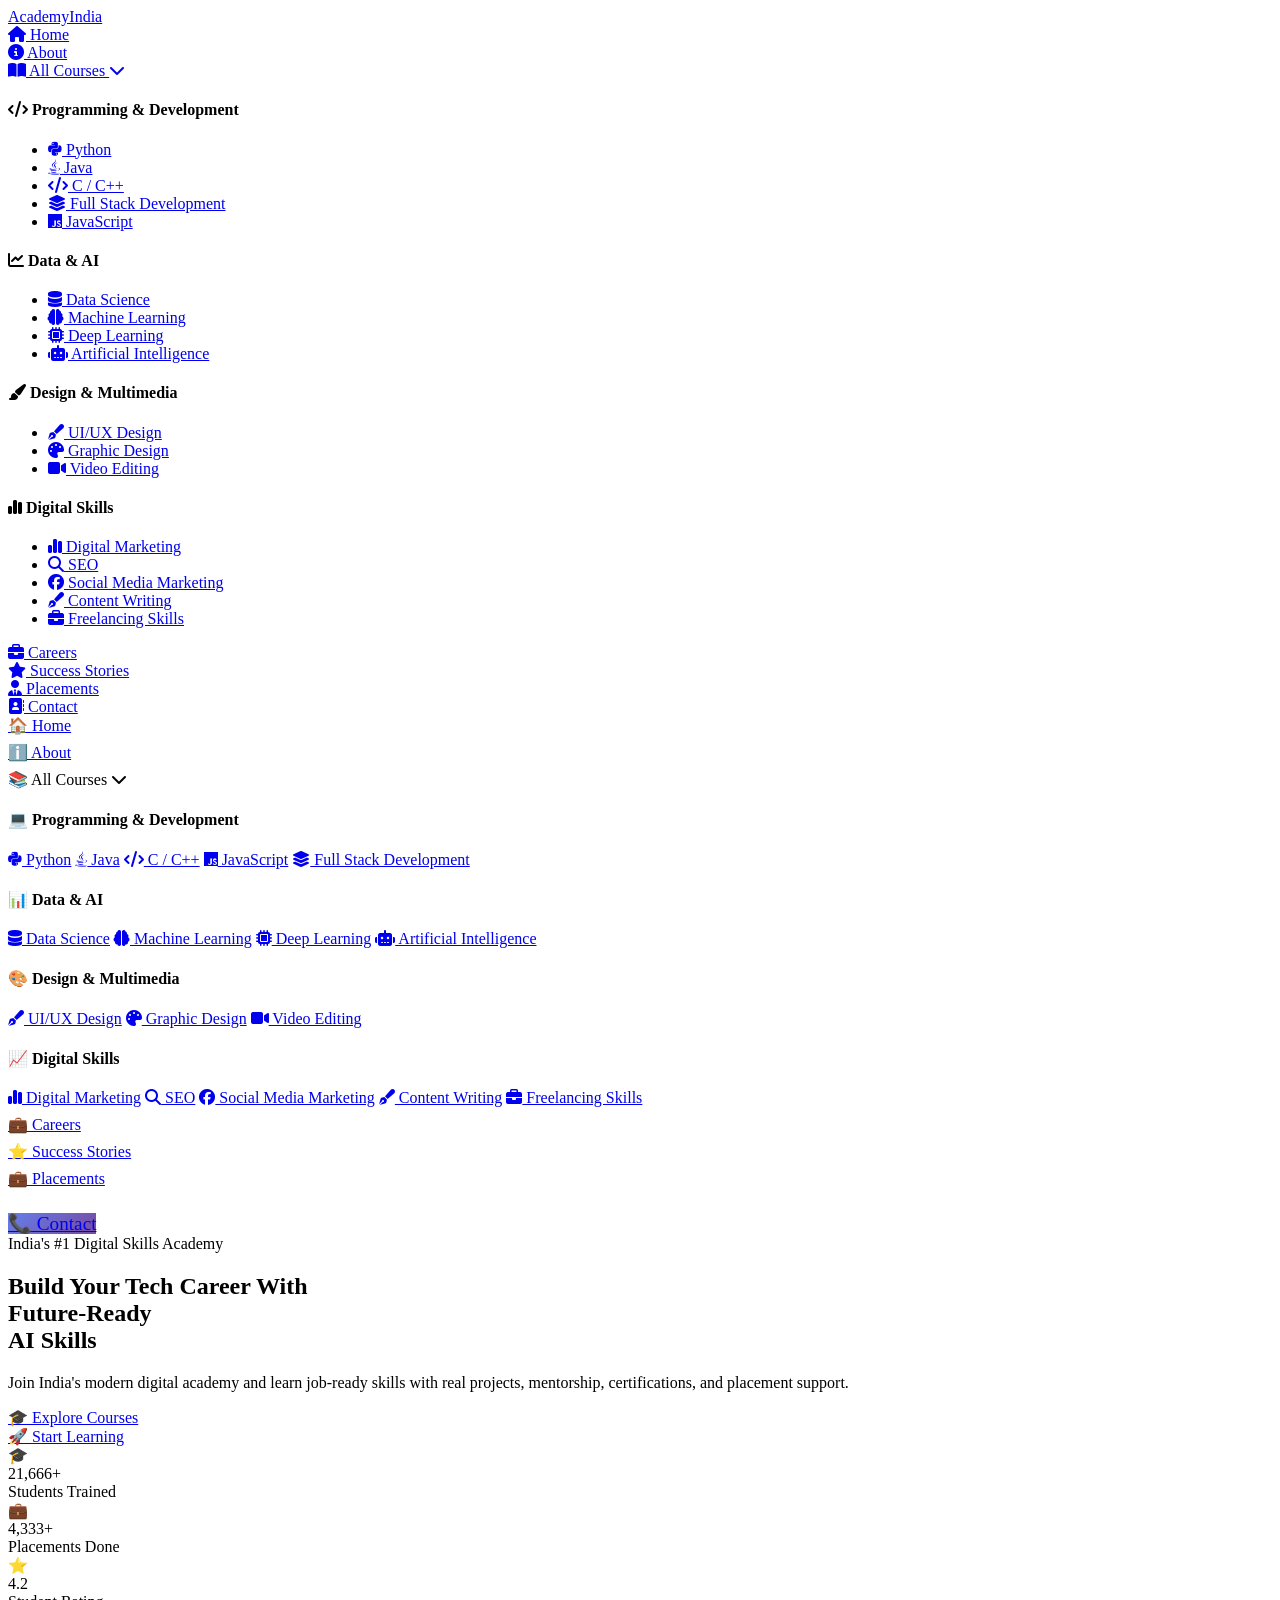
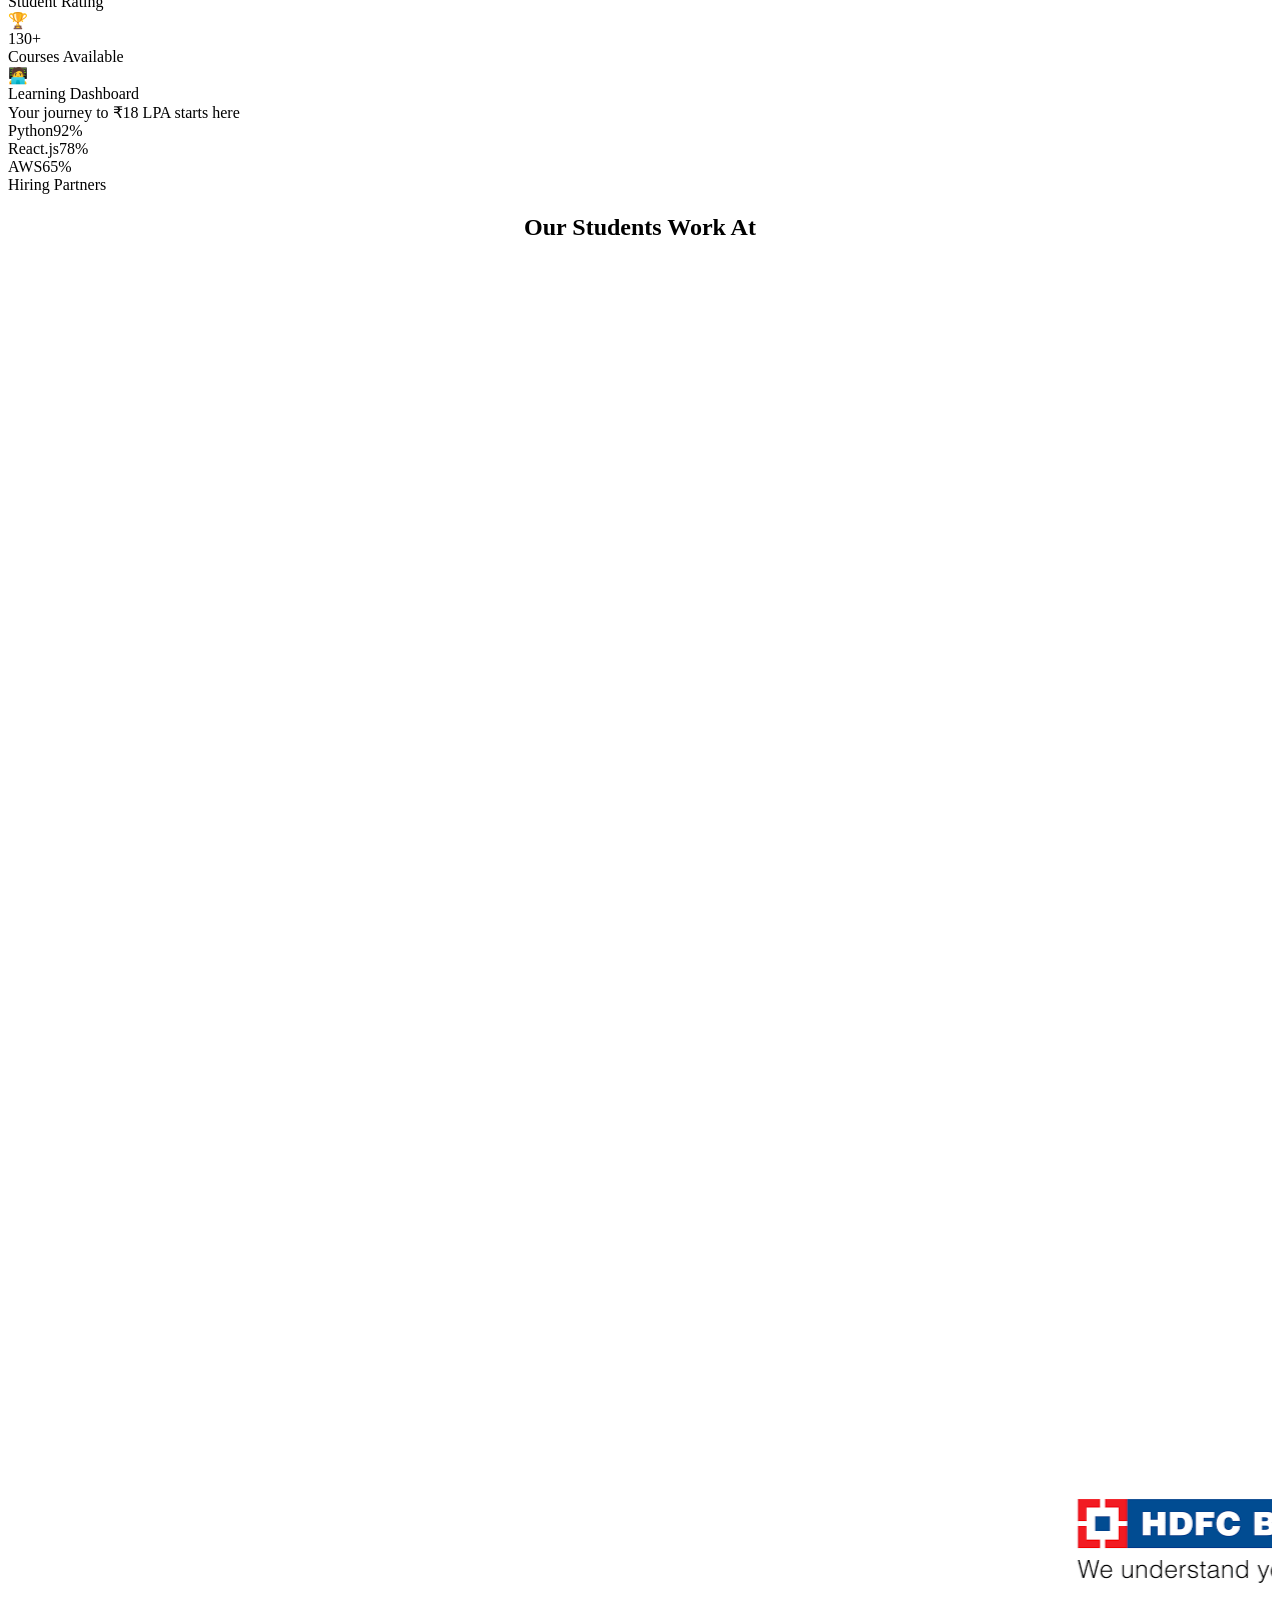
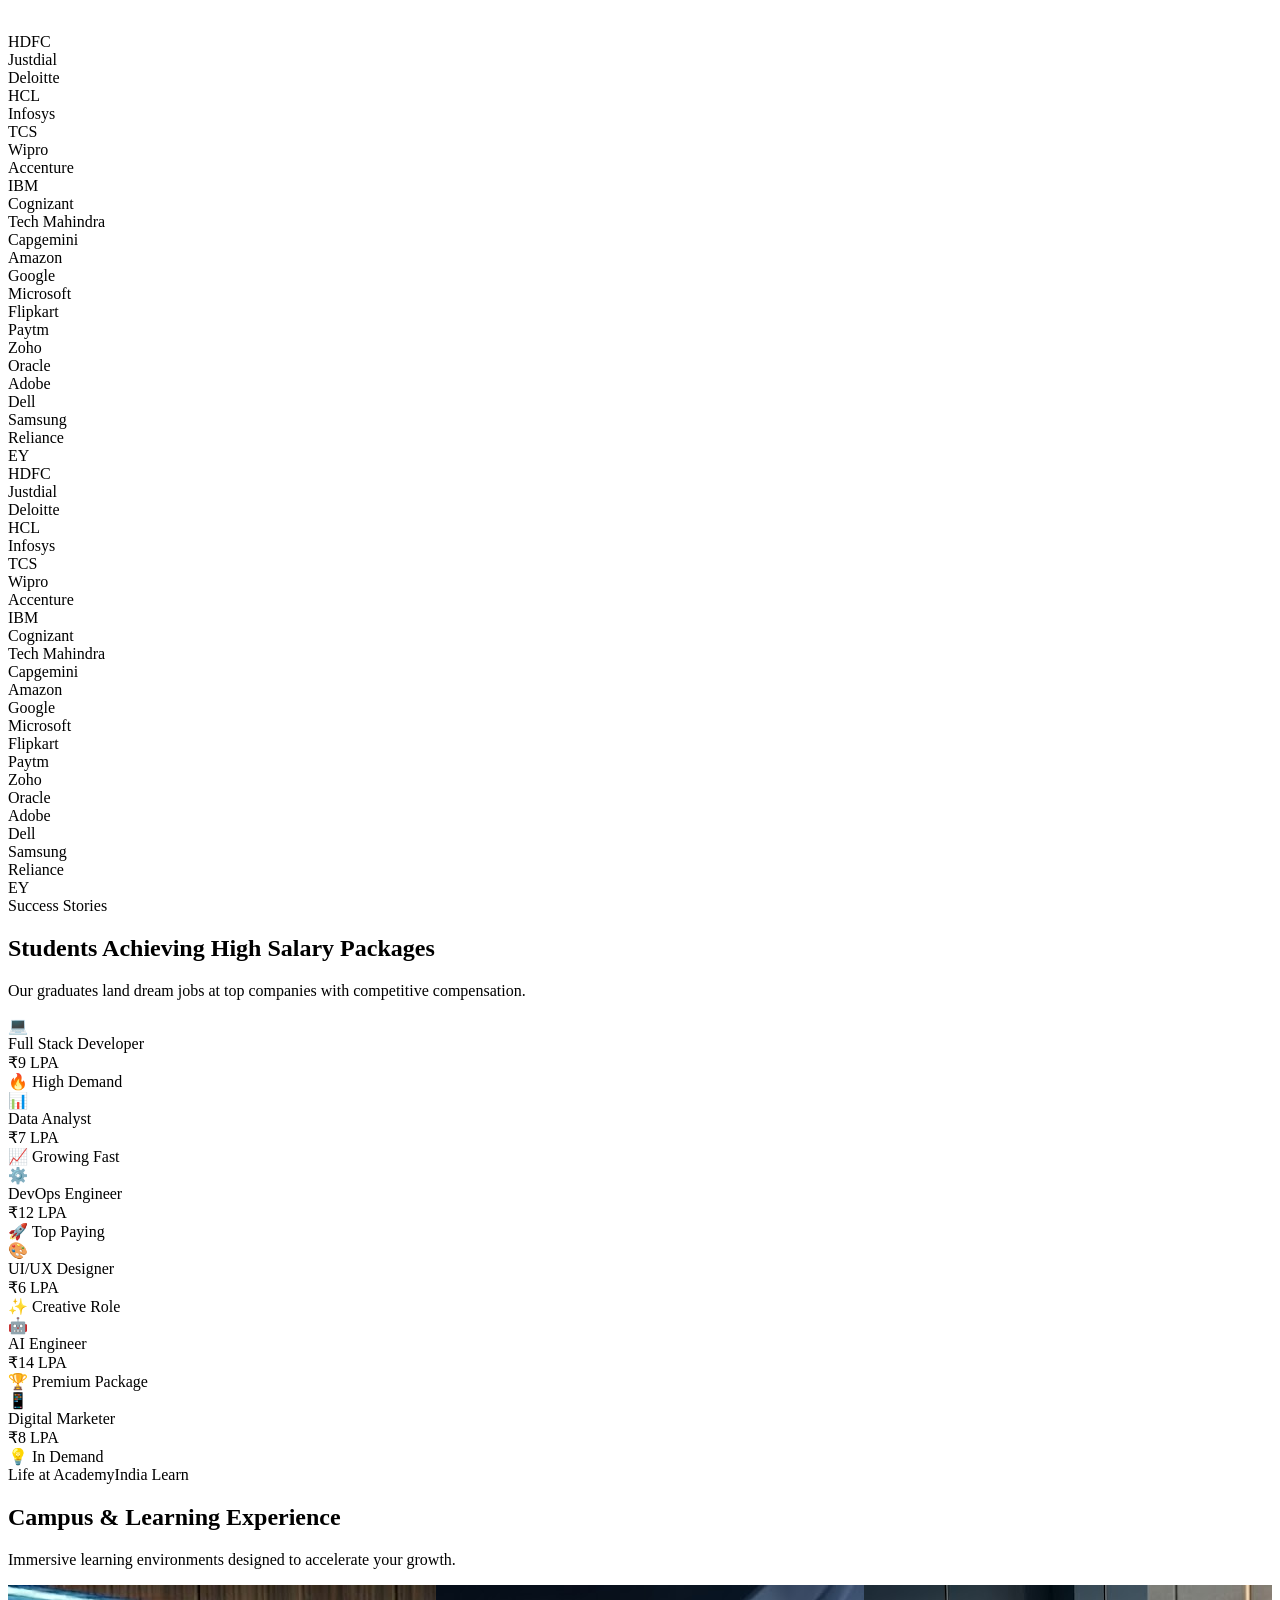
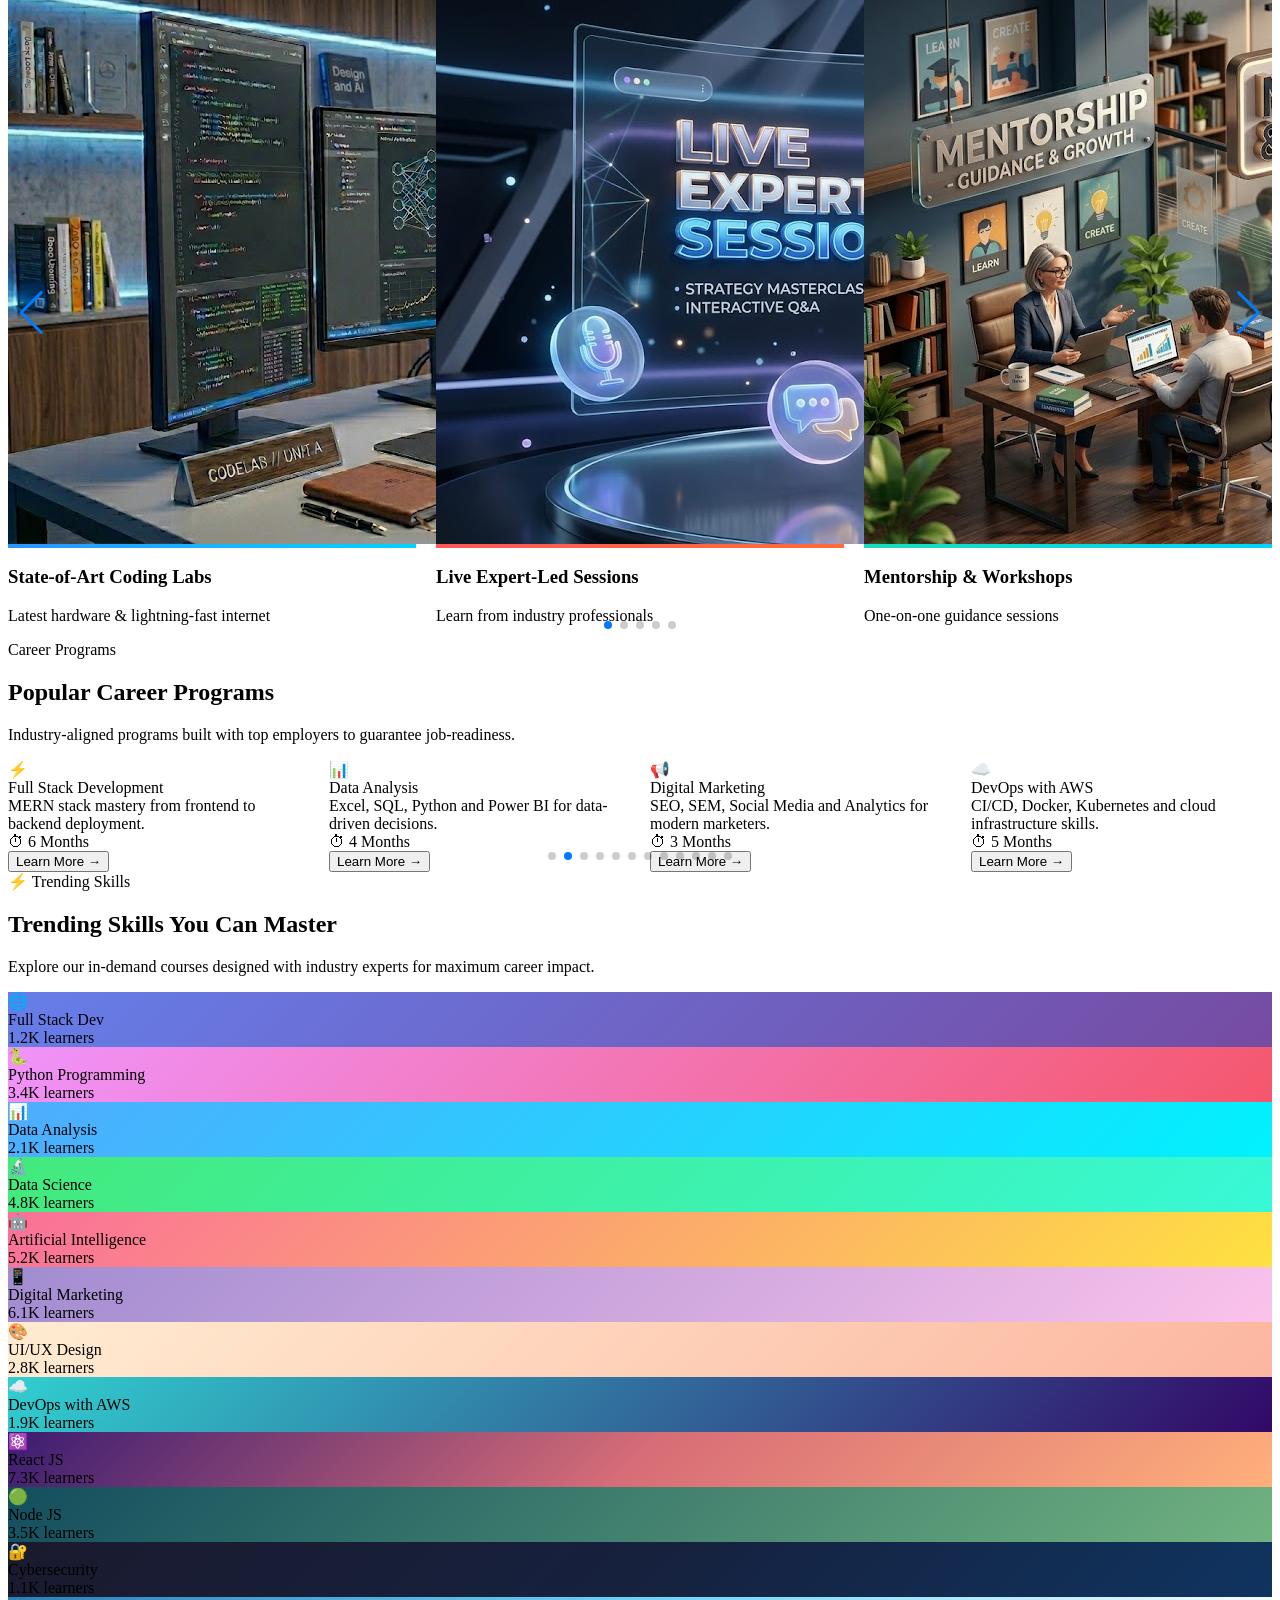
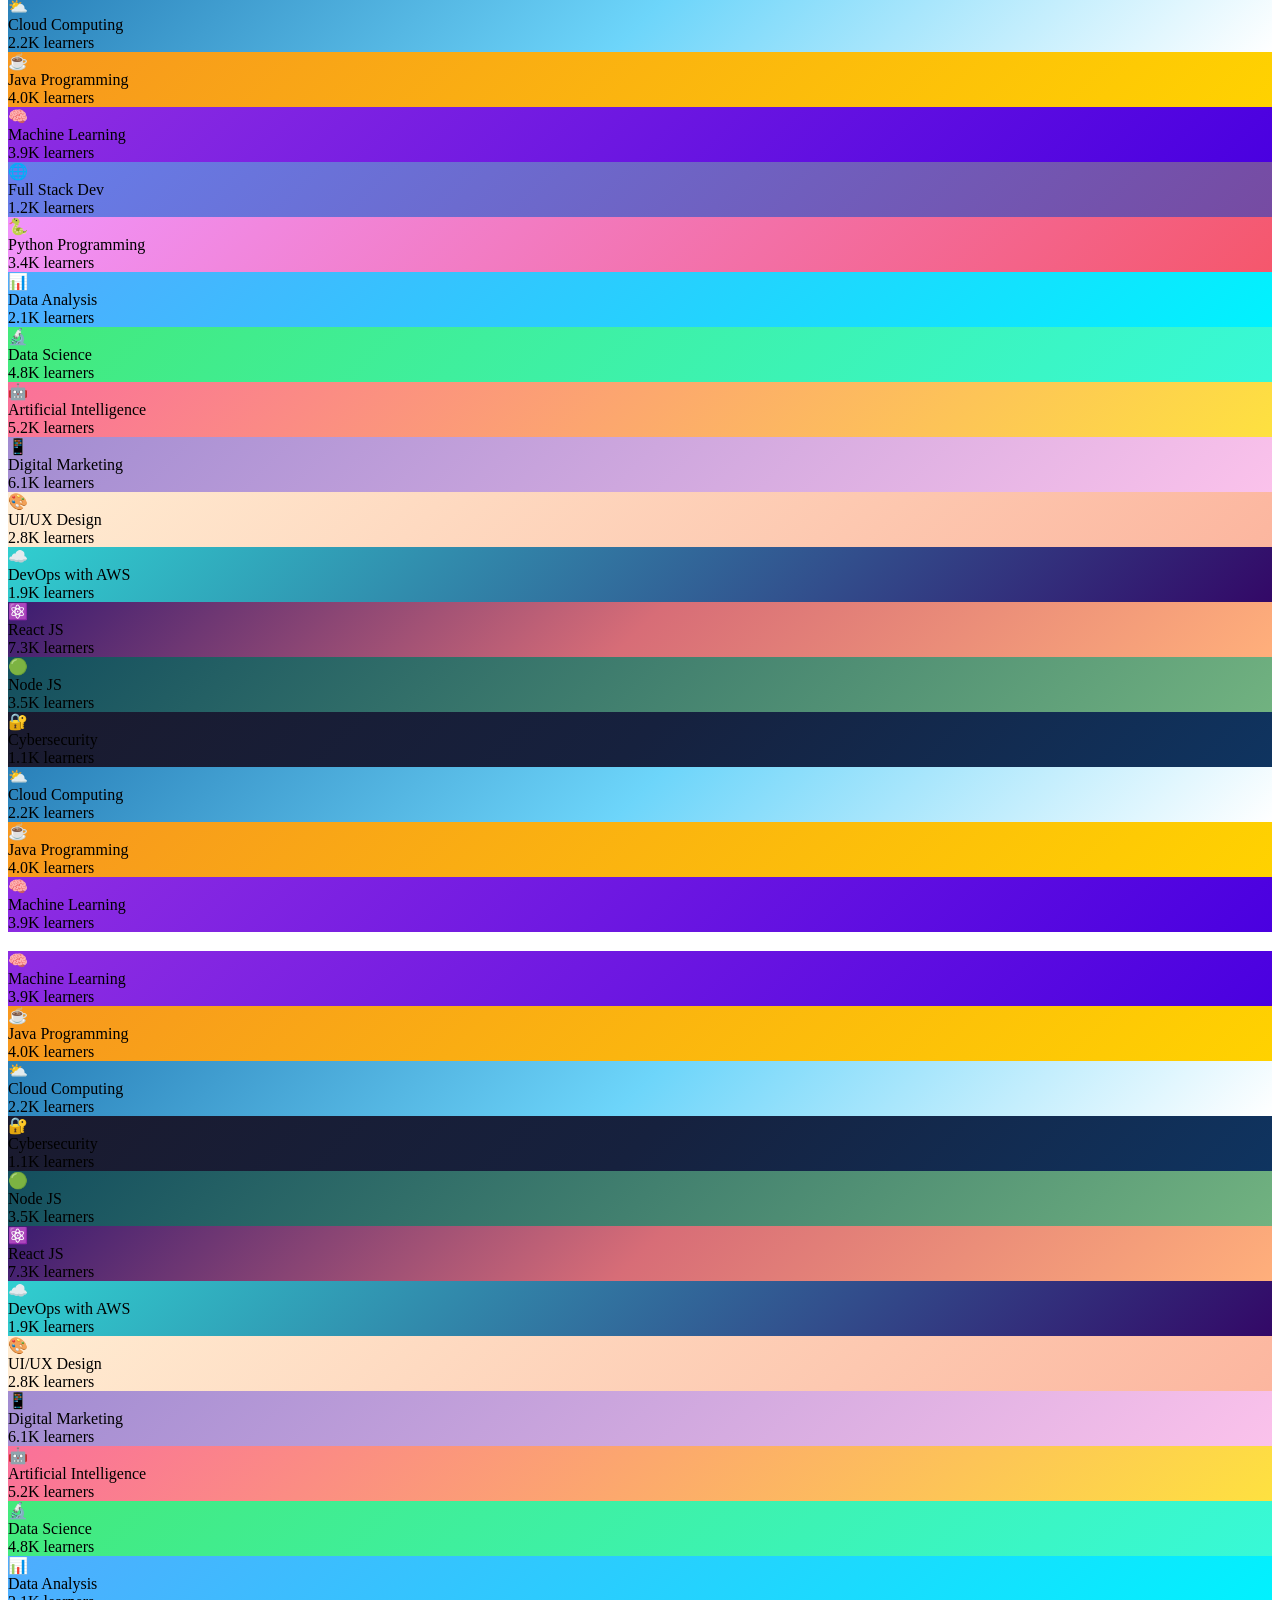
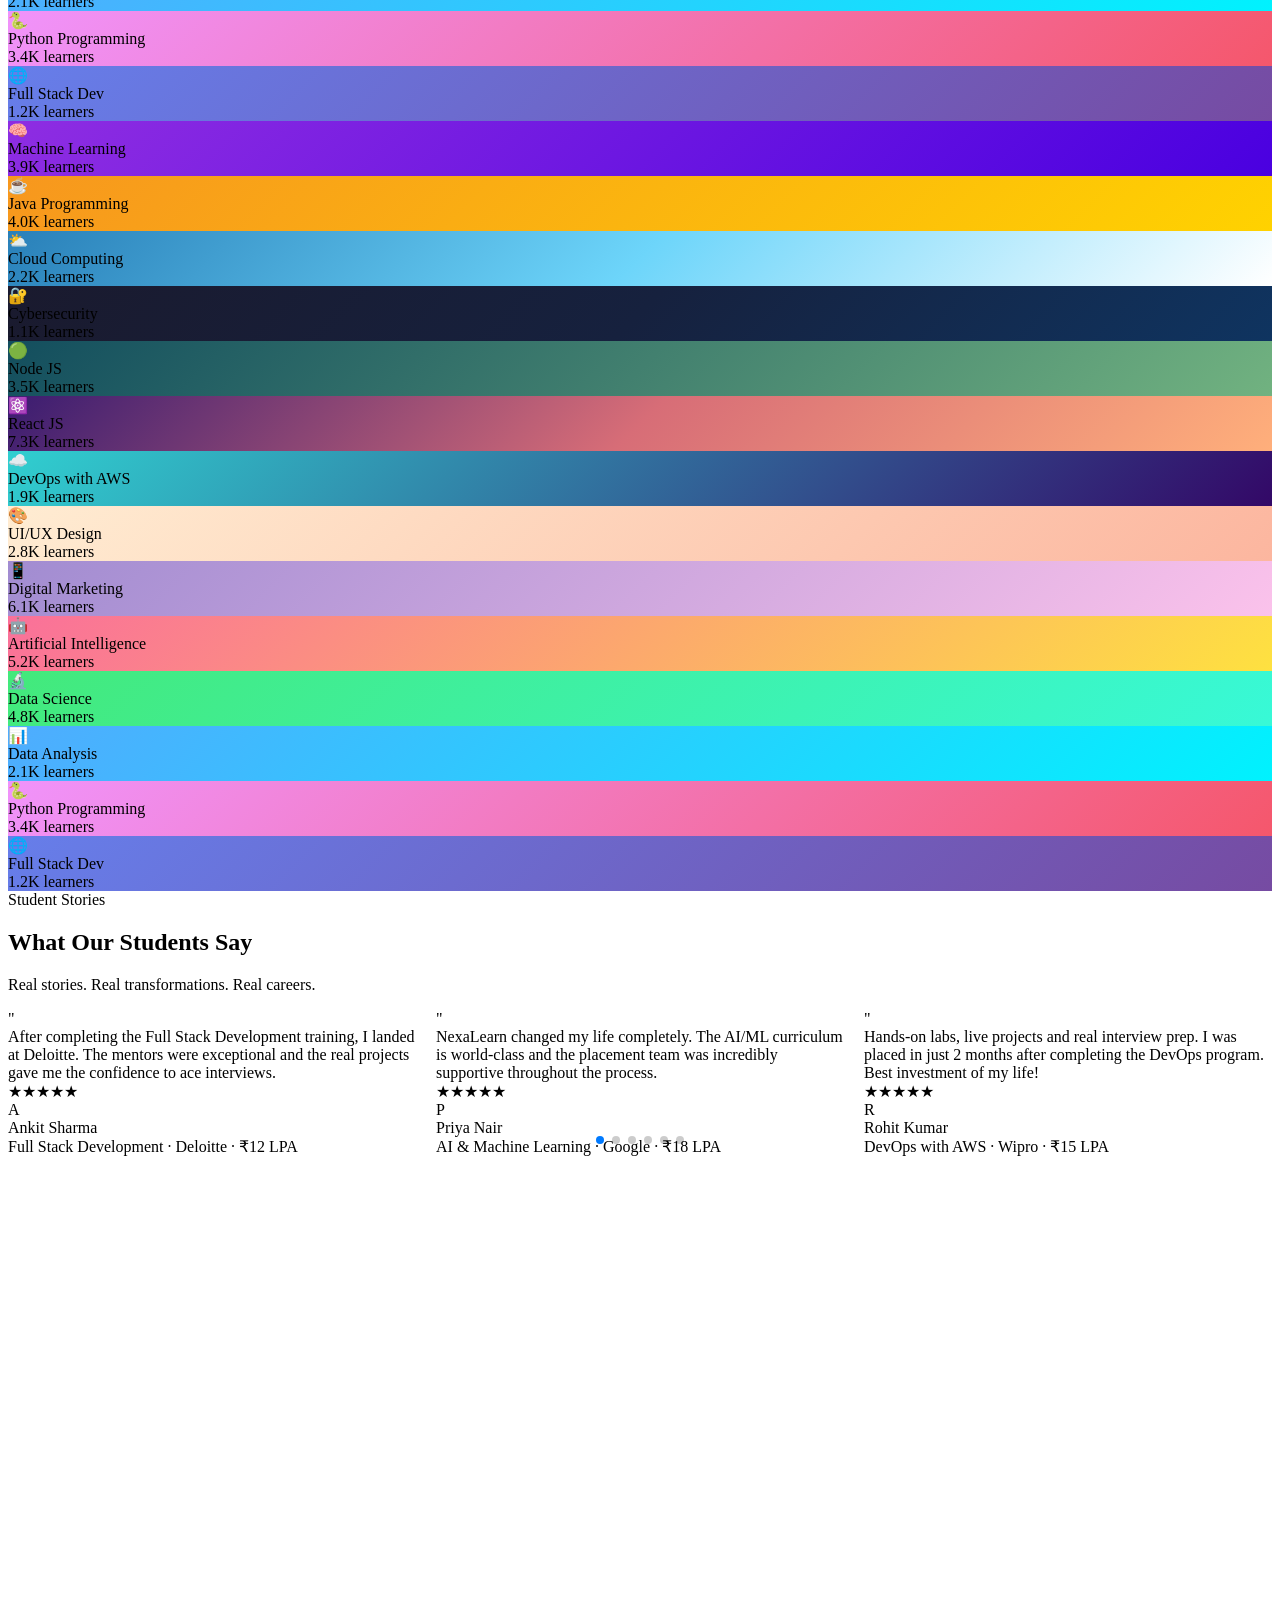
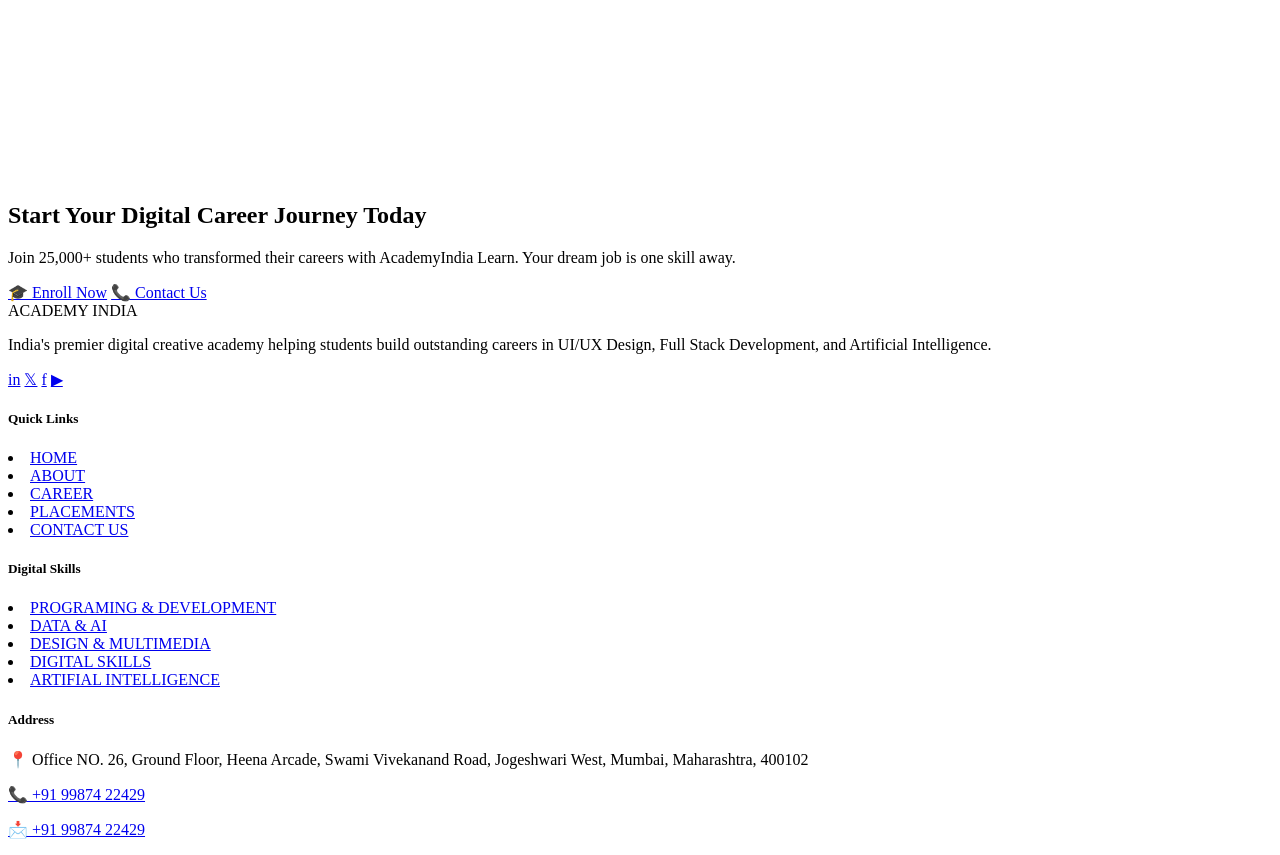
==== commit ae41fc8c: "two" ====
--- a/academyindia/index.html
+++ b/academyindia/index.html
@@ -25,9 +25,7 @@
         <div class="nav-container">
             <!-- Logo -->
             <a href="#" class="logo">
-                <div class="logo-icon">
-                    <i class="fas fa-graduation-cap"></i>
-                </div>
+               
                 <span class="logo-text">AcademyIndia</span>
             </a>
 
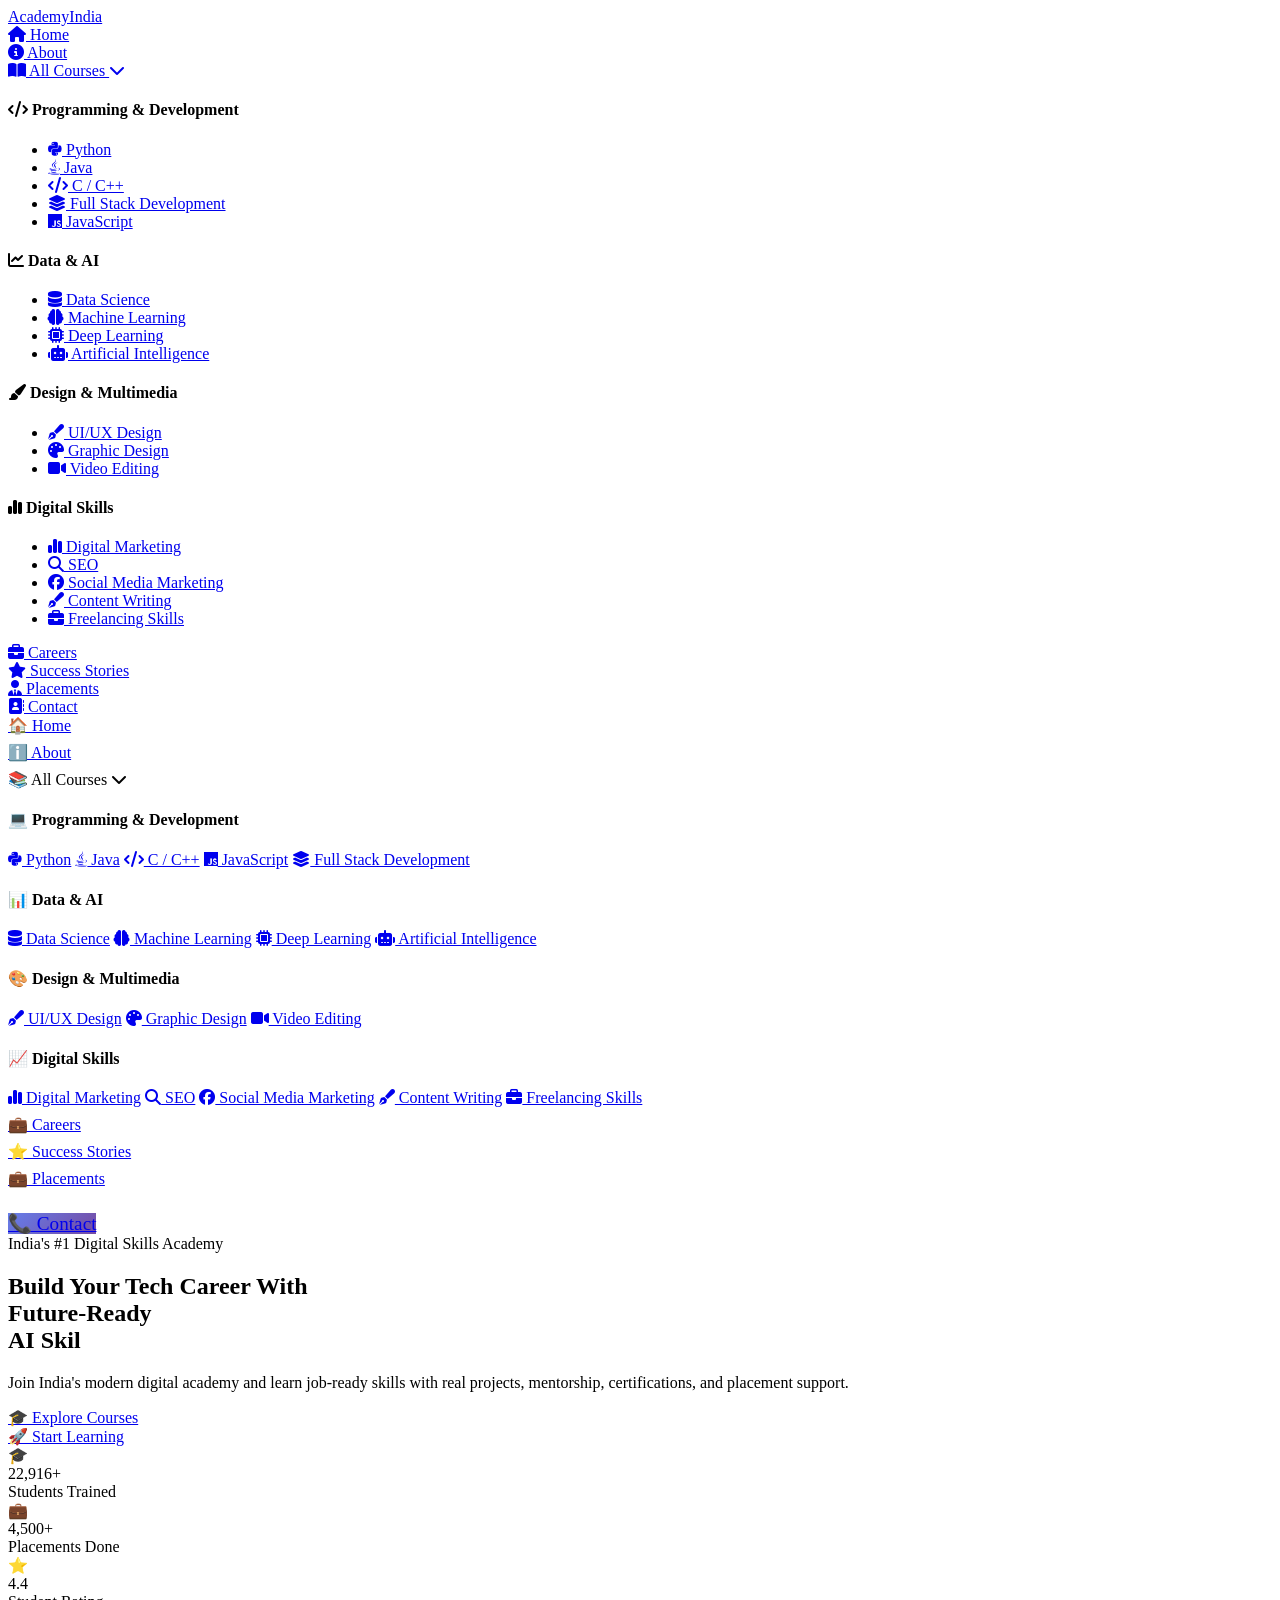
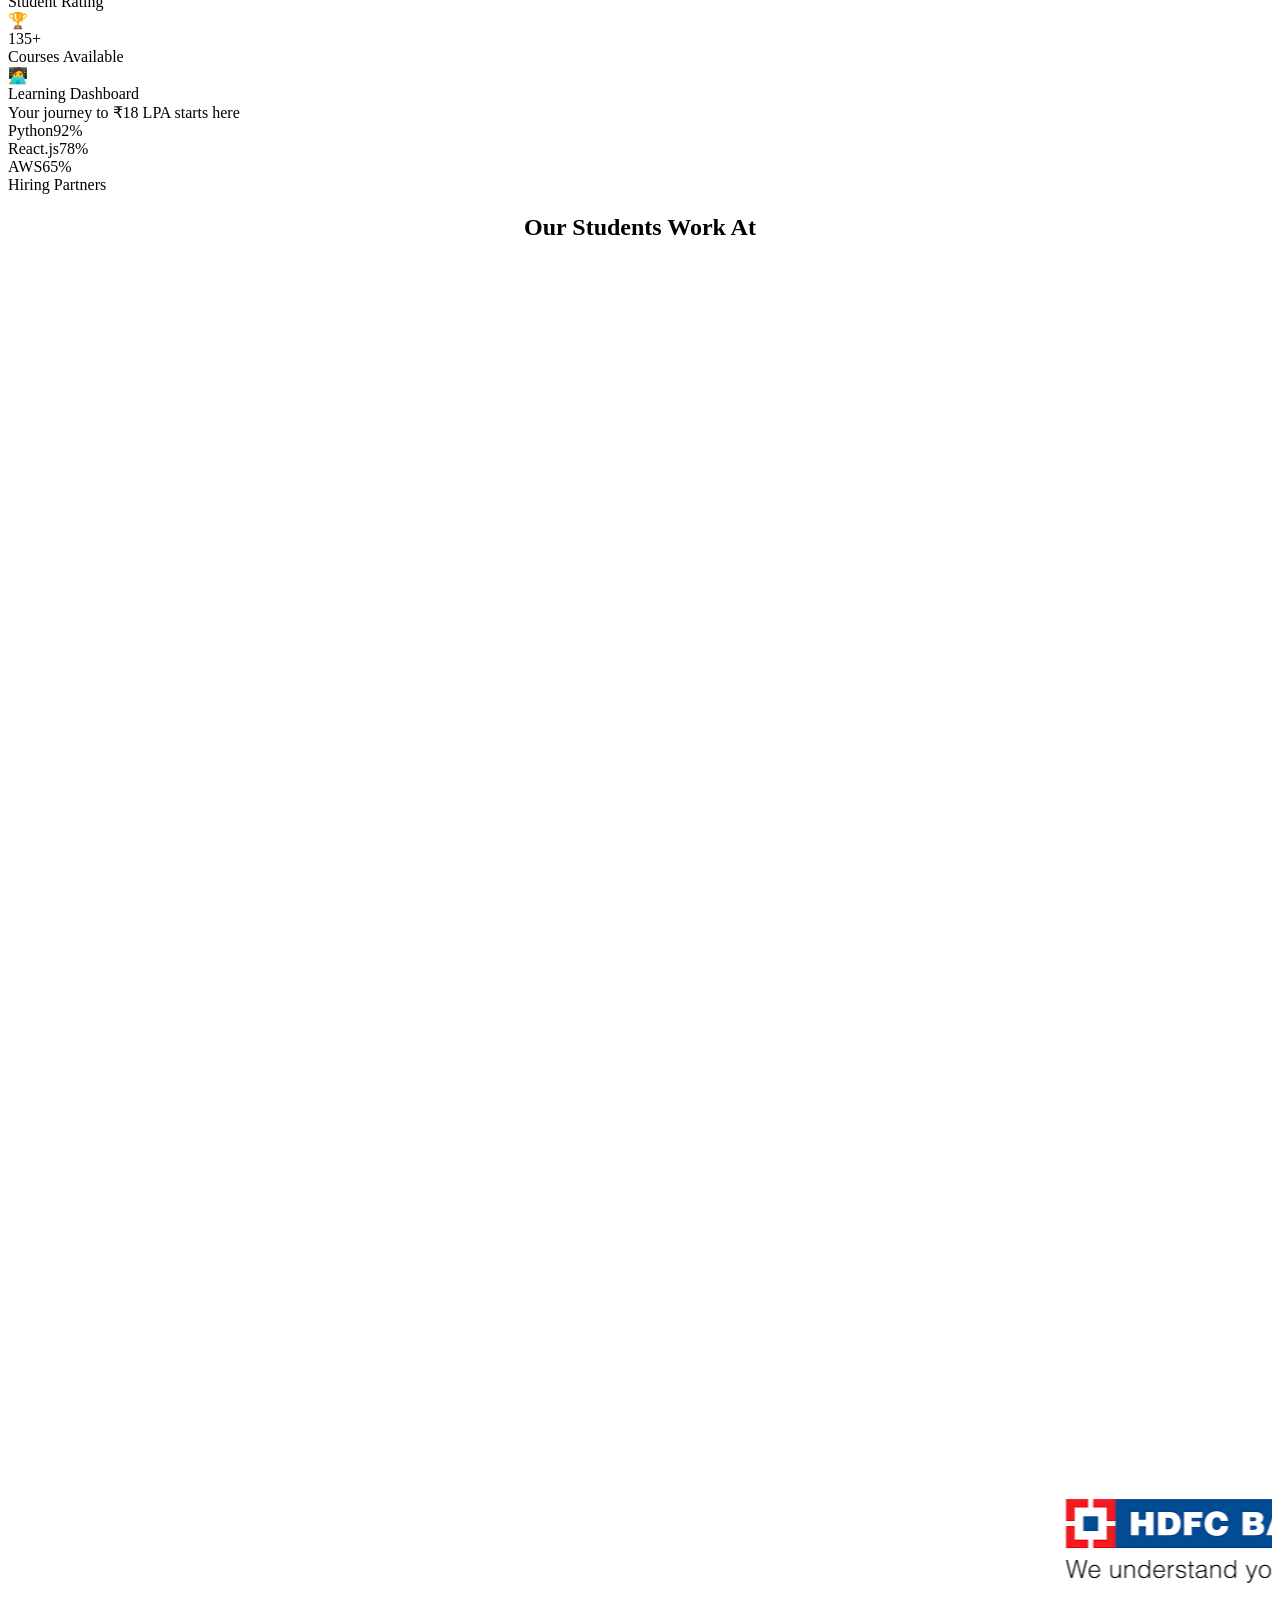
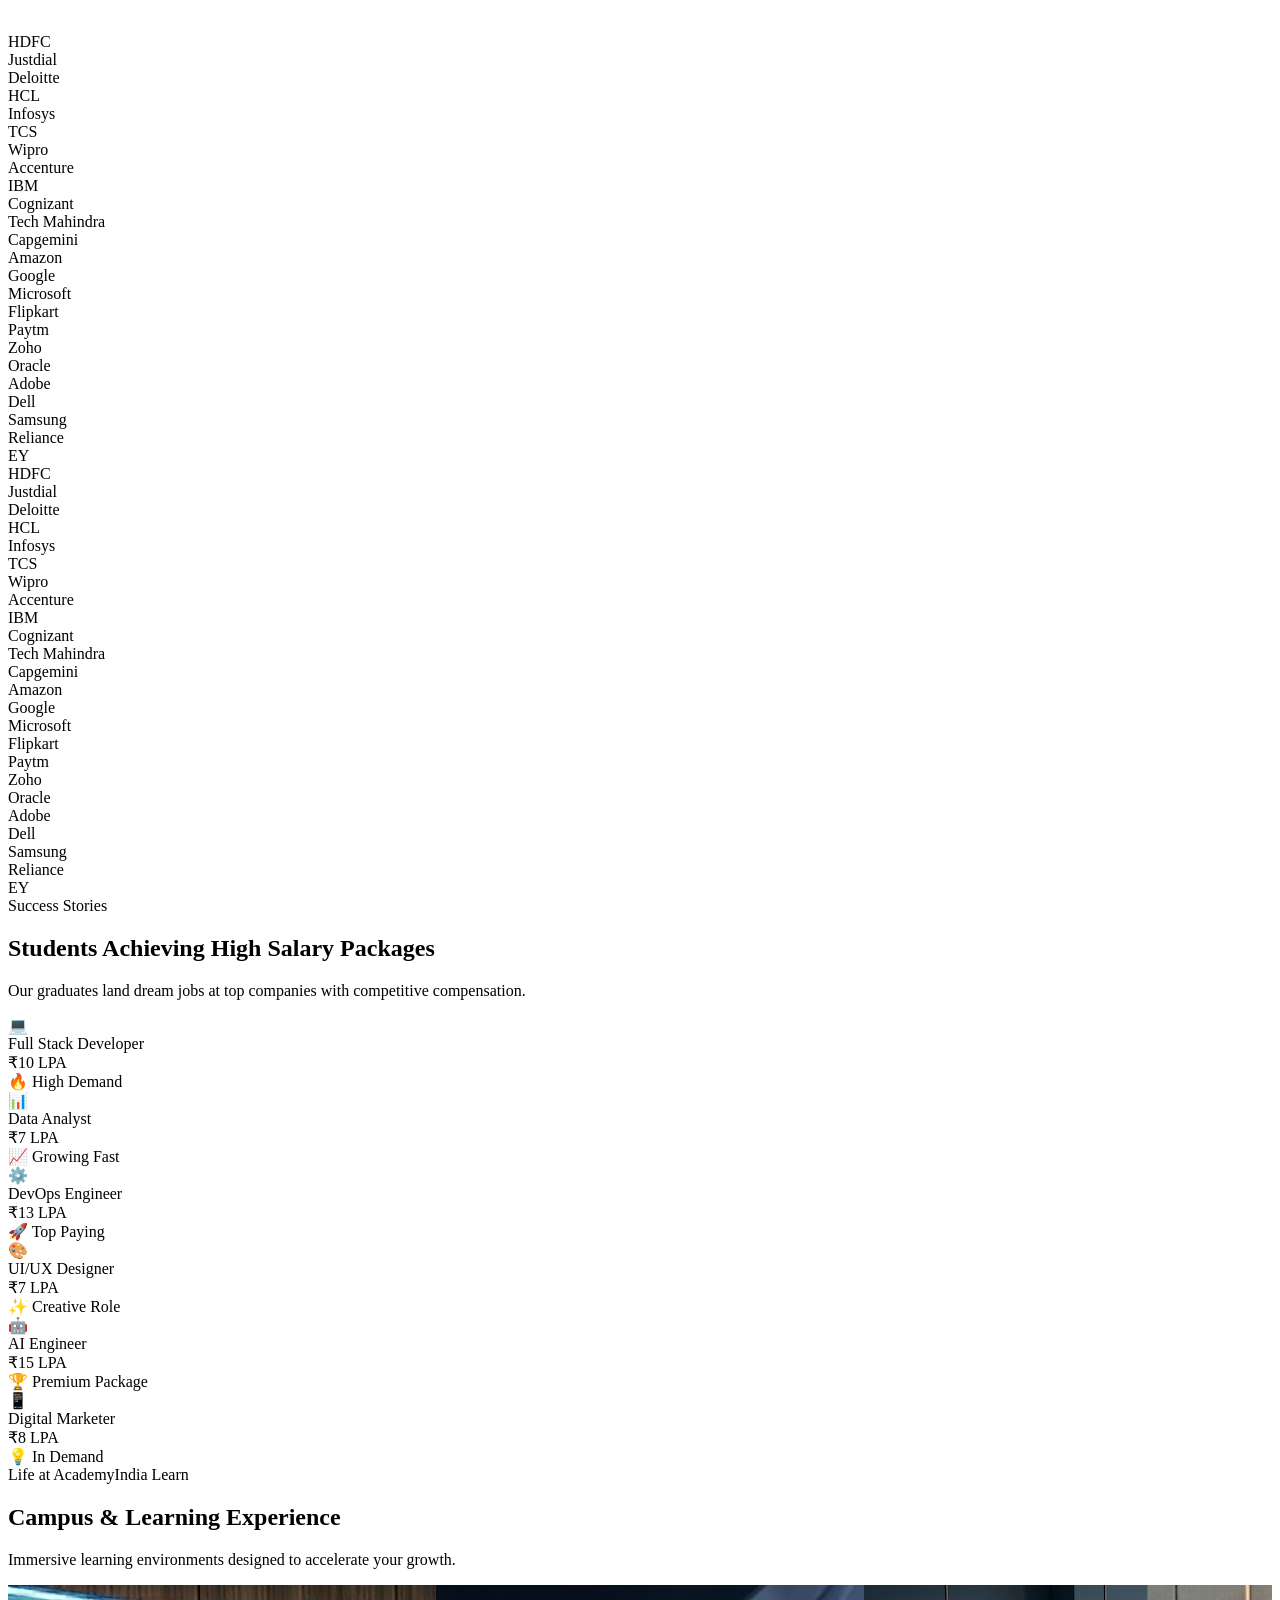
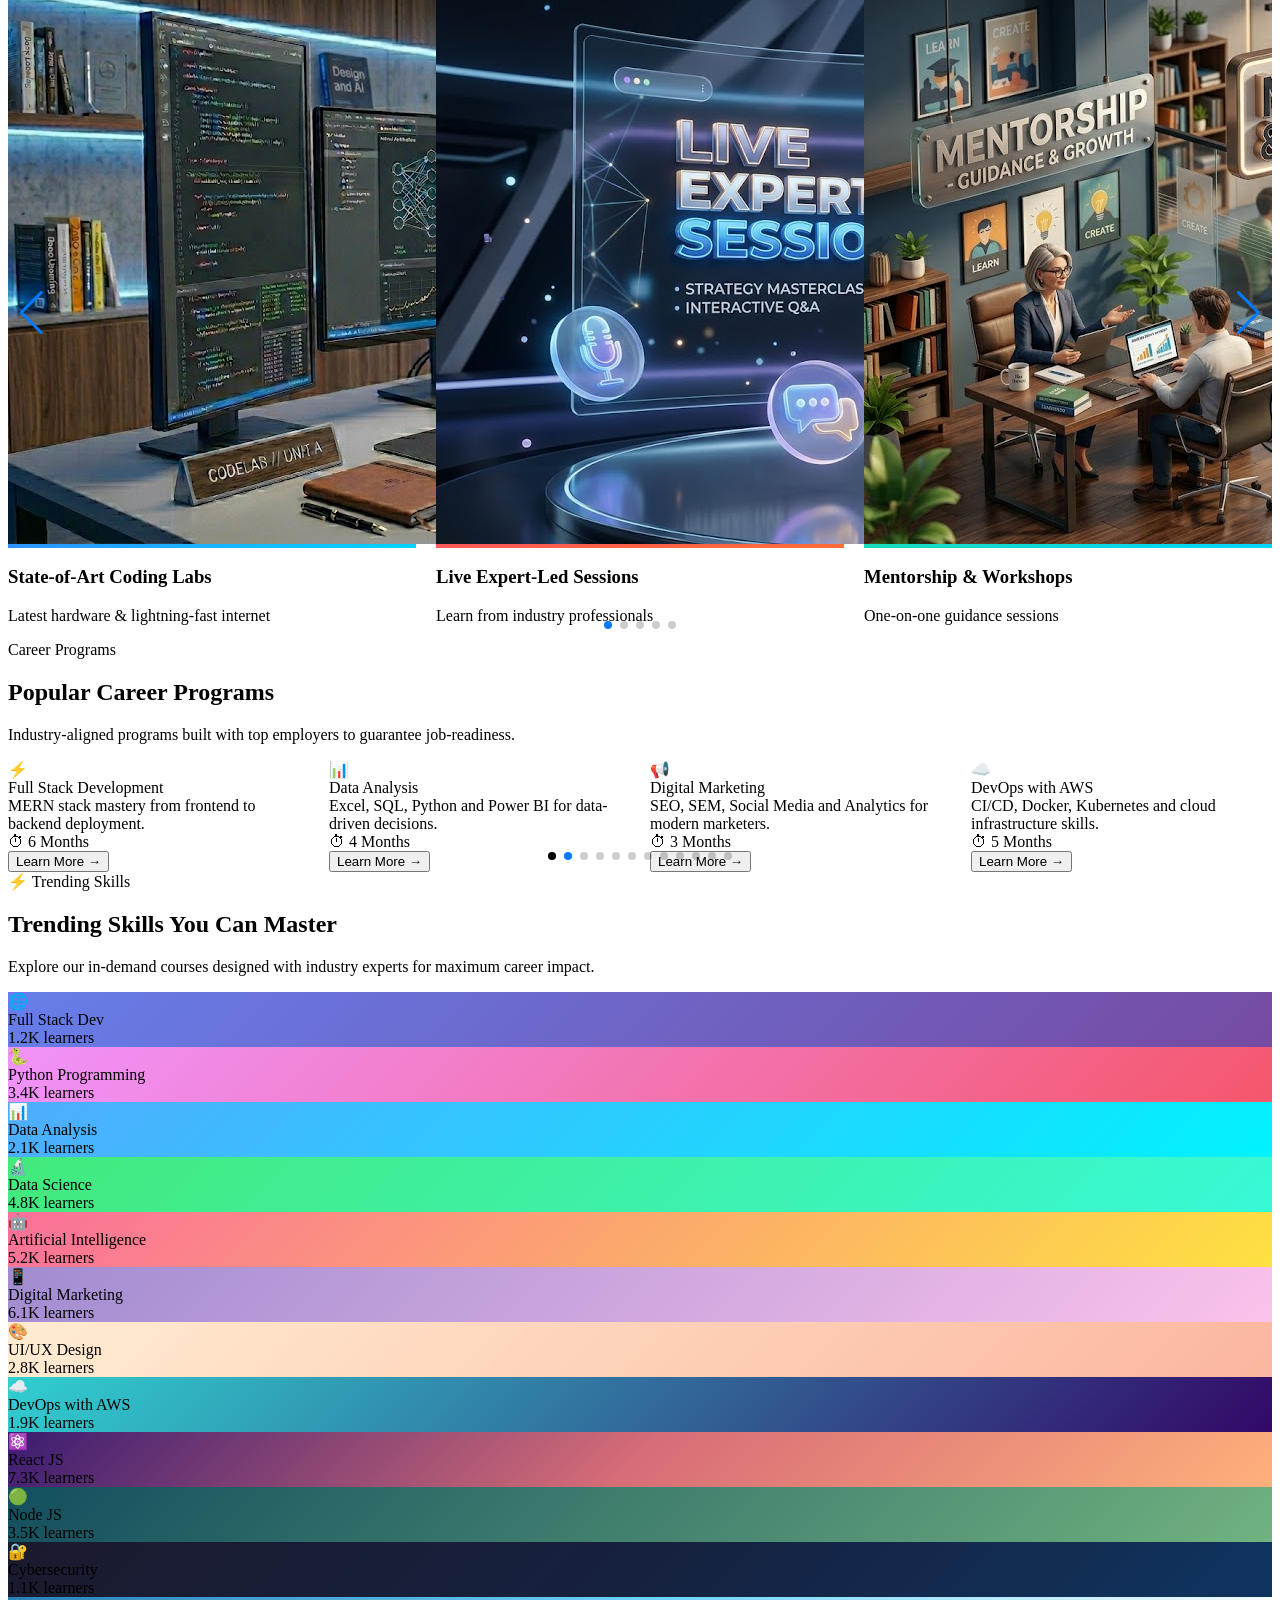
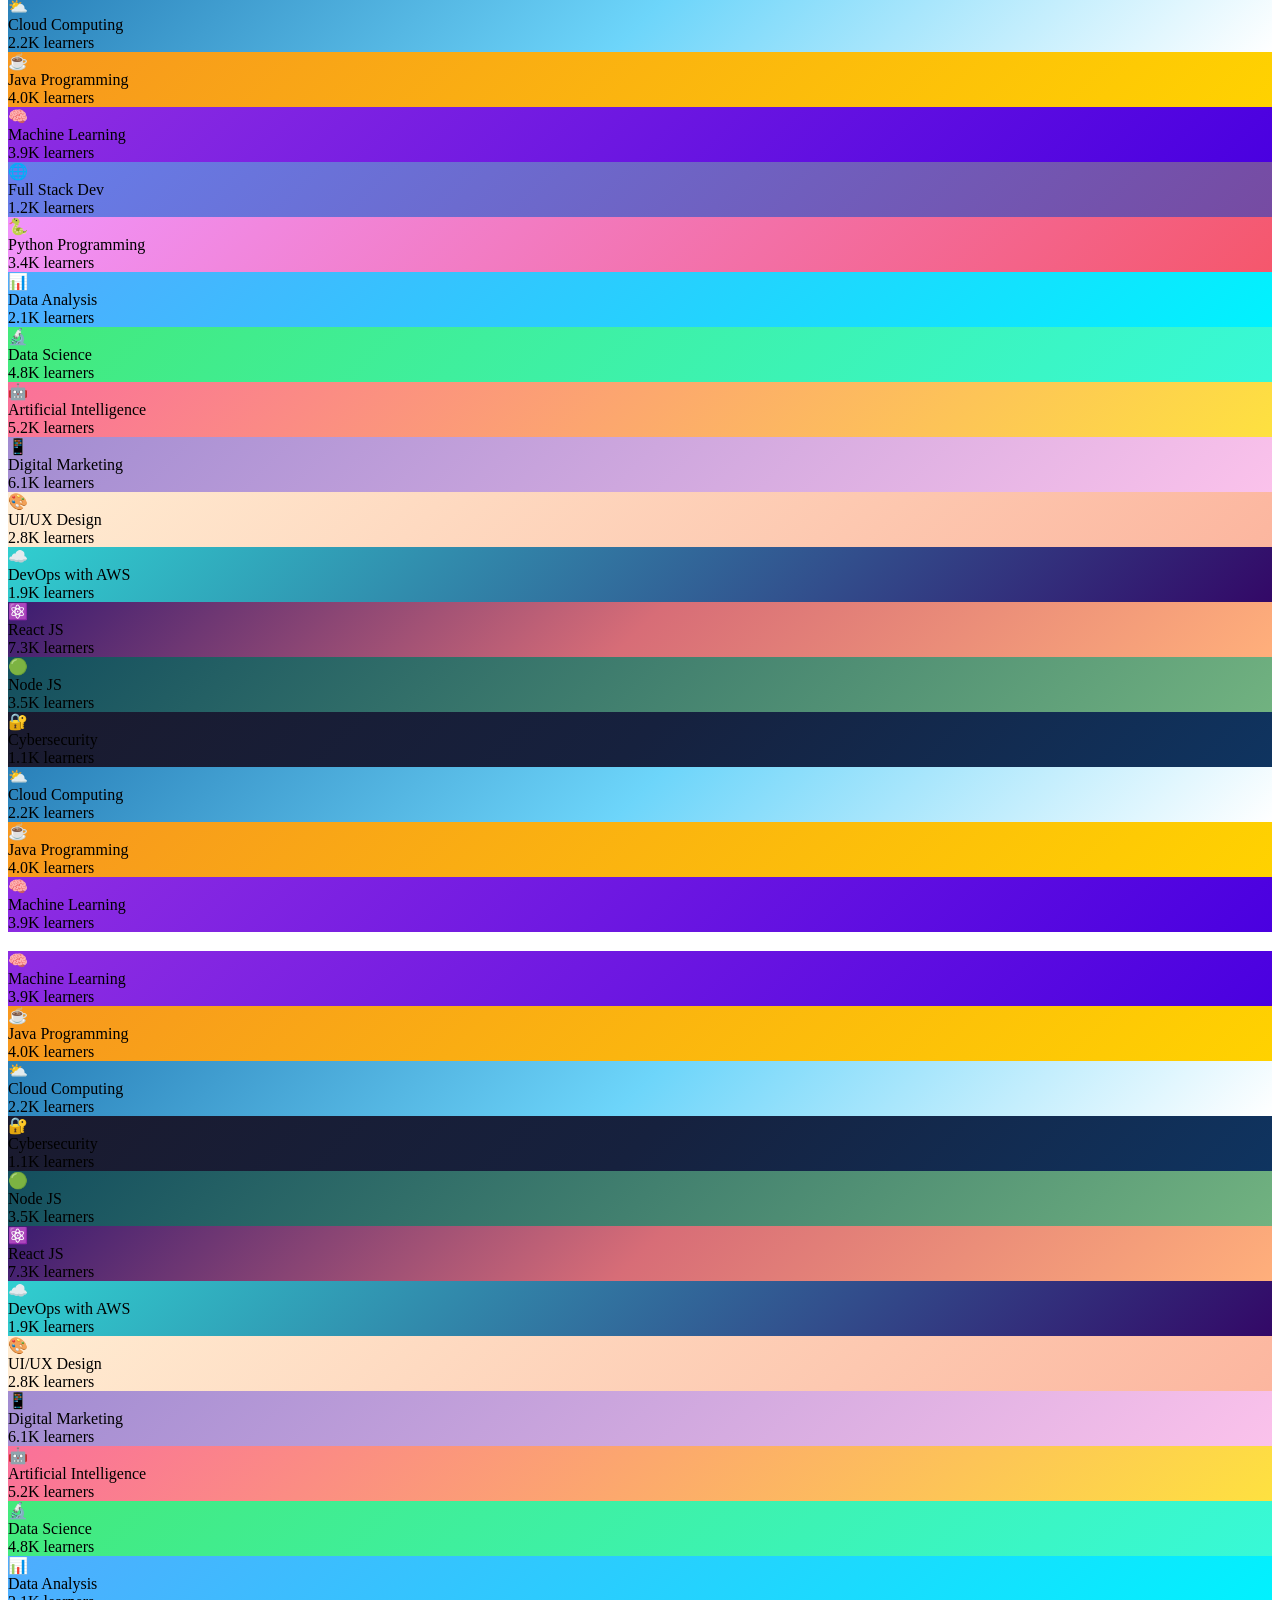
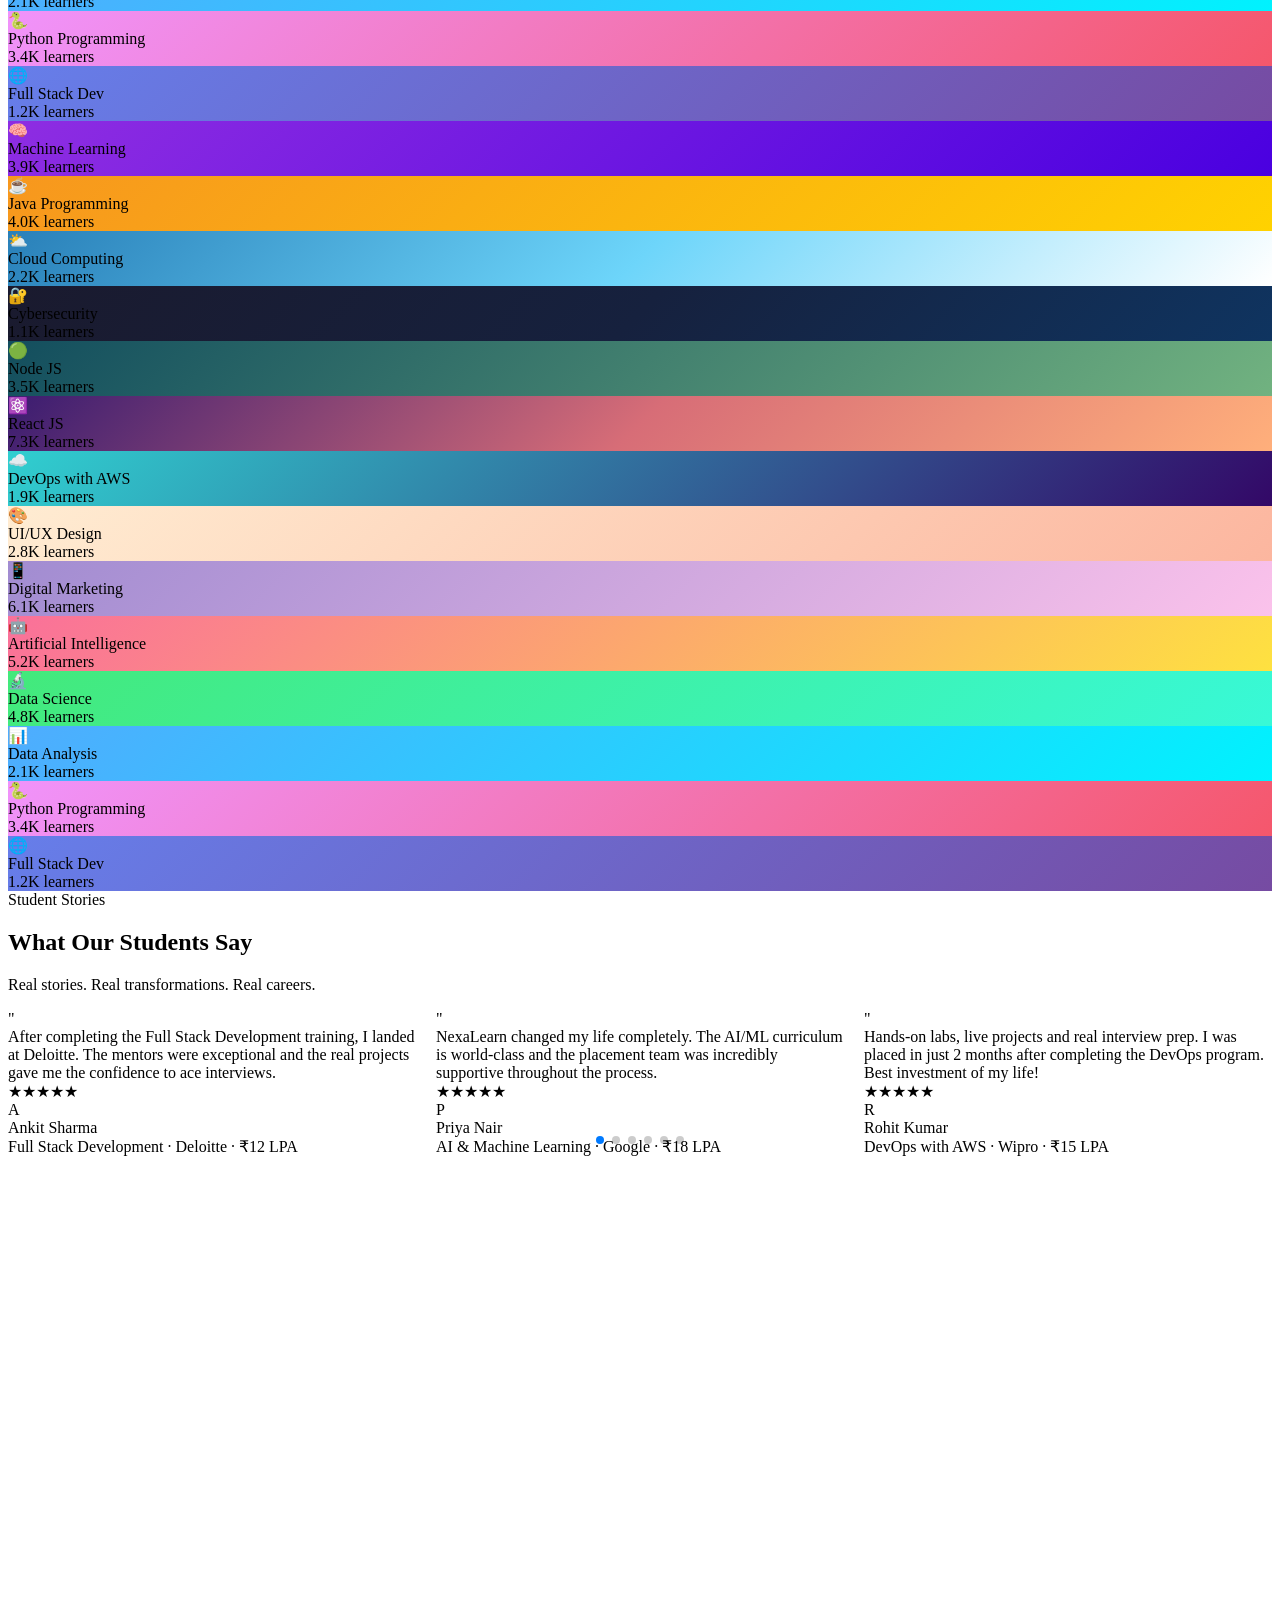
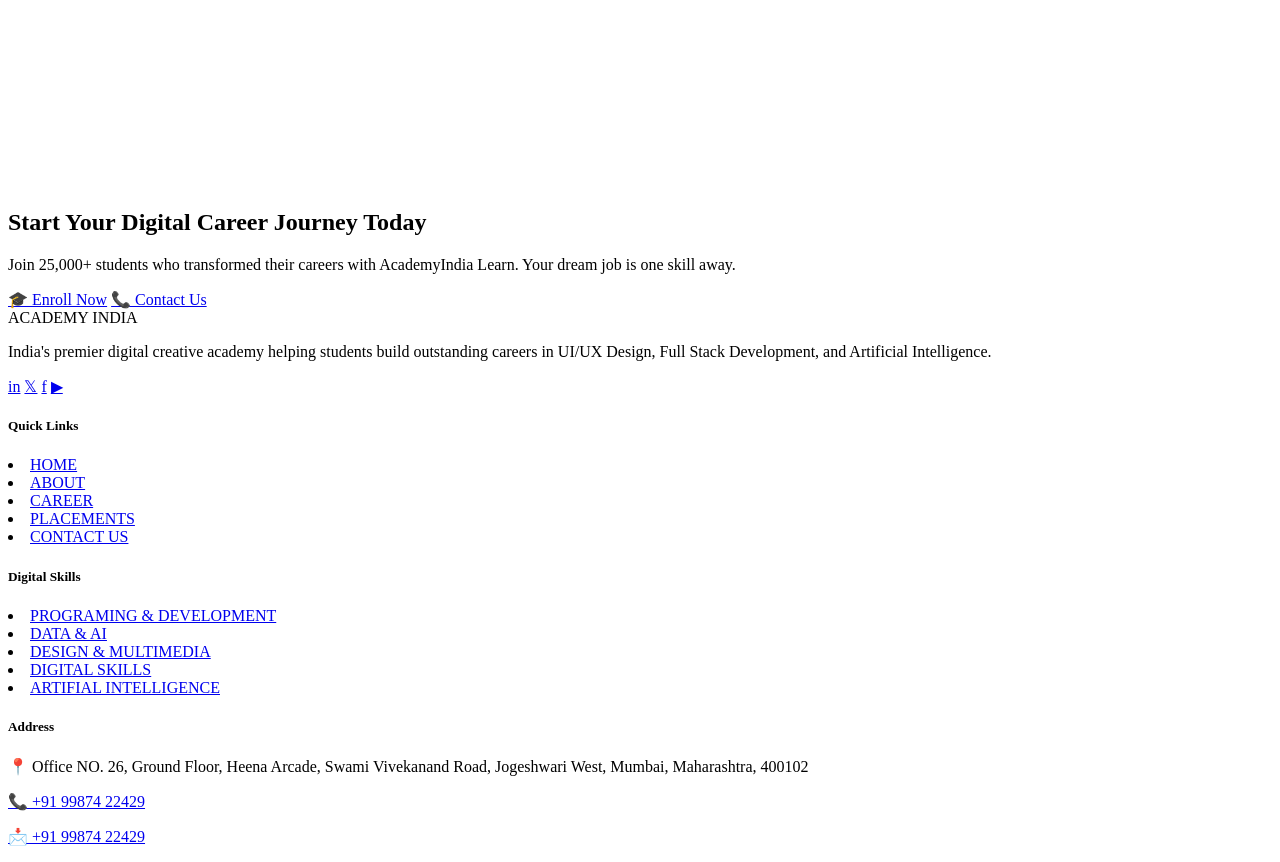
==== commit 32e62e9b: "6" ====
--- a/academyindia/index.html
+++ b/academyindia/index.html
@@ -585,8 +585,9 @@
         
         mobileCoursesBtn.addEventListener('click', (e) => {
             e.preventDefault();
-            mobileCoursesDropdown.classList.toggle('active');
-            mobileCoursesIcon.style.transform = mobileCoursesDropdown.classList.contains('active') ? 'rotate(180deg)' : 'rotate(0)';
+            const isOpen = mobileCoursesDropdown.classList.toggle('active');
+            mobileCoursesIcon.style.transform = isOpen ? 'rotate(180deg)' : 'rotate(0)';
+            mobileCoursesDropdown.style.maxHeight = isOpen ? `${mobileCoursesDropdown.scrollHeight}px` : '0';
         });
         
         // ========== ACTIVE LINK HIGHLIGHTING ==========
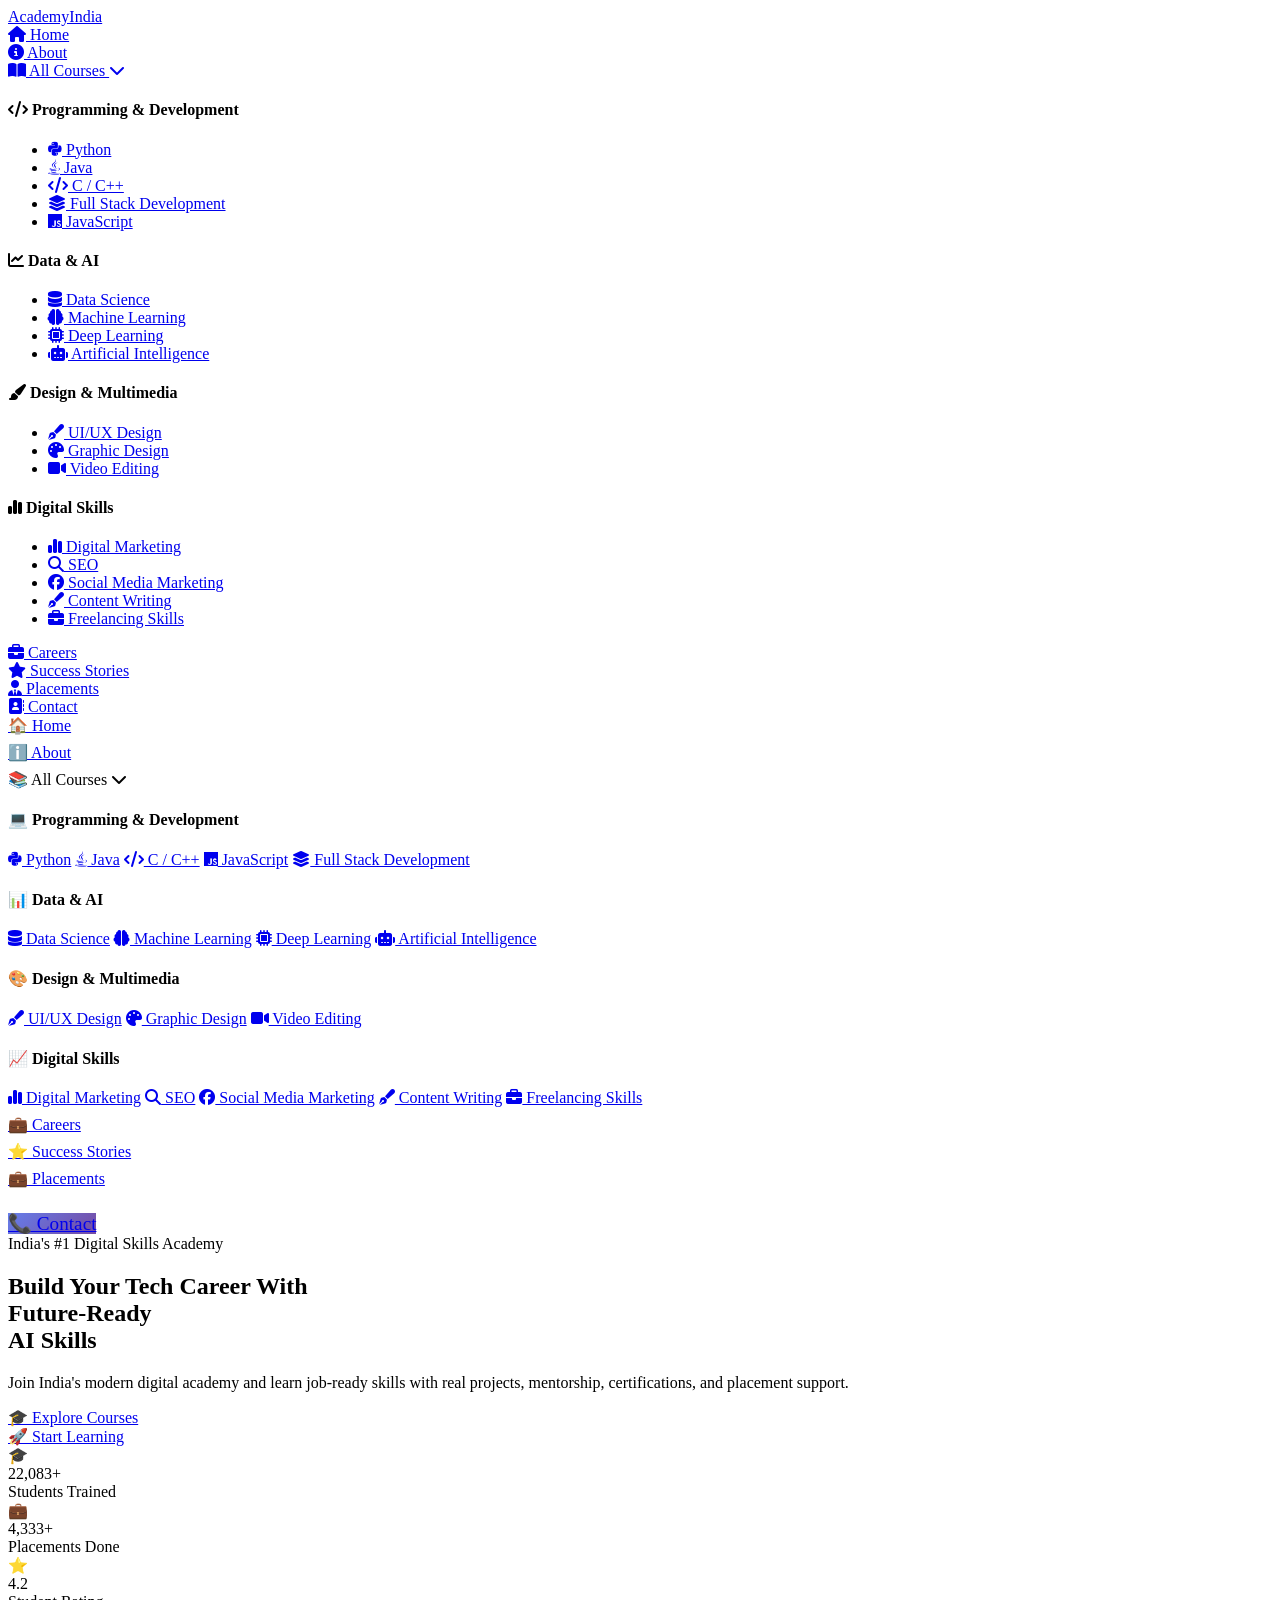
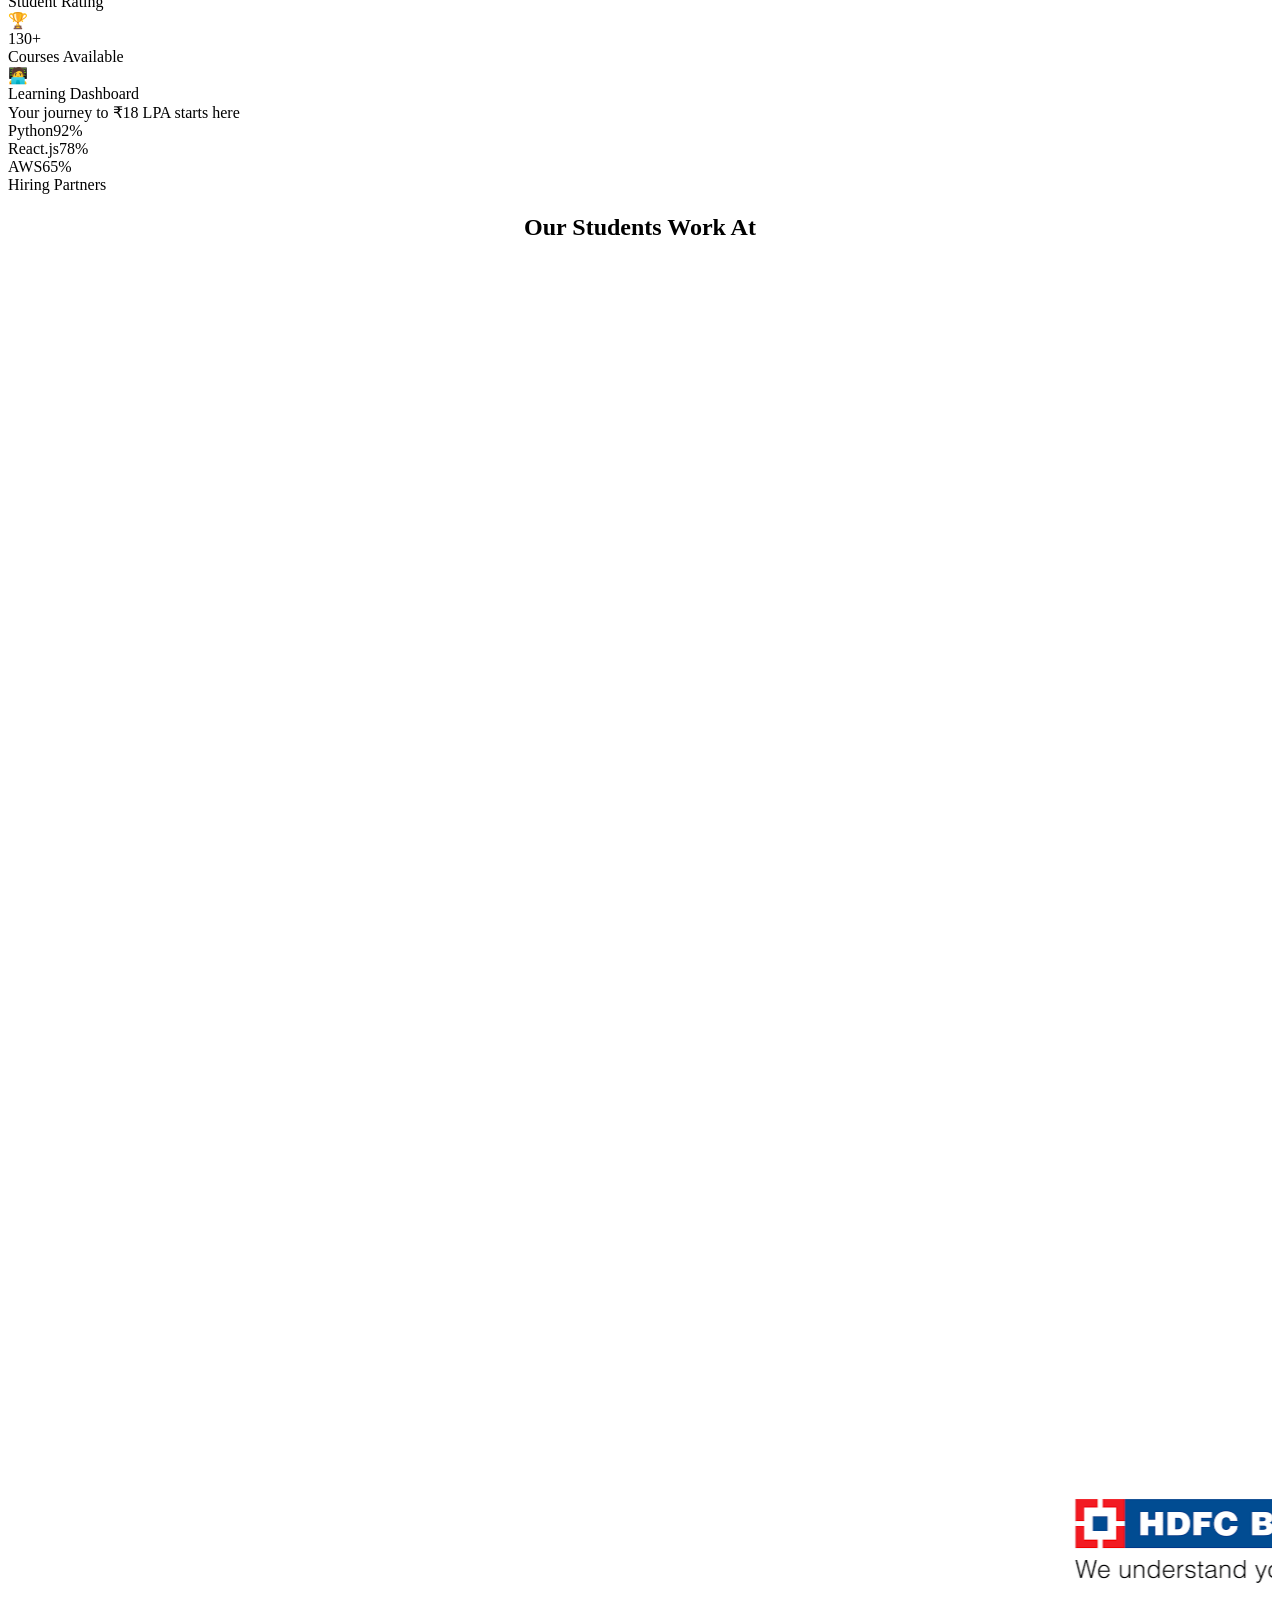
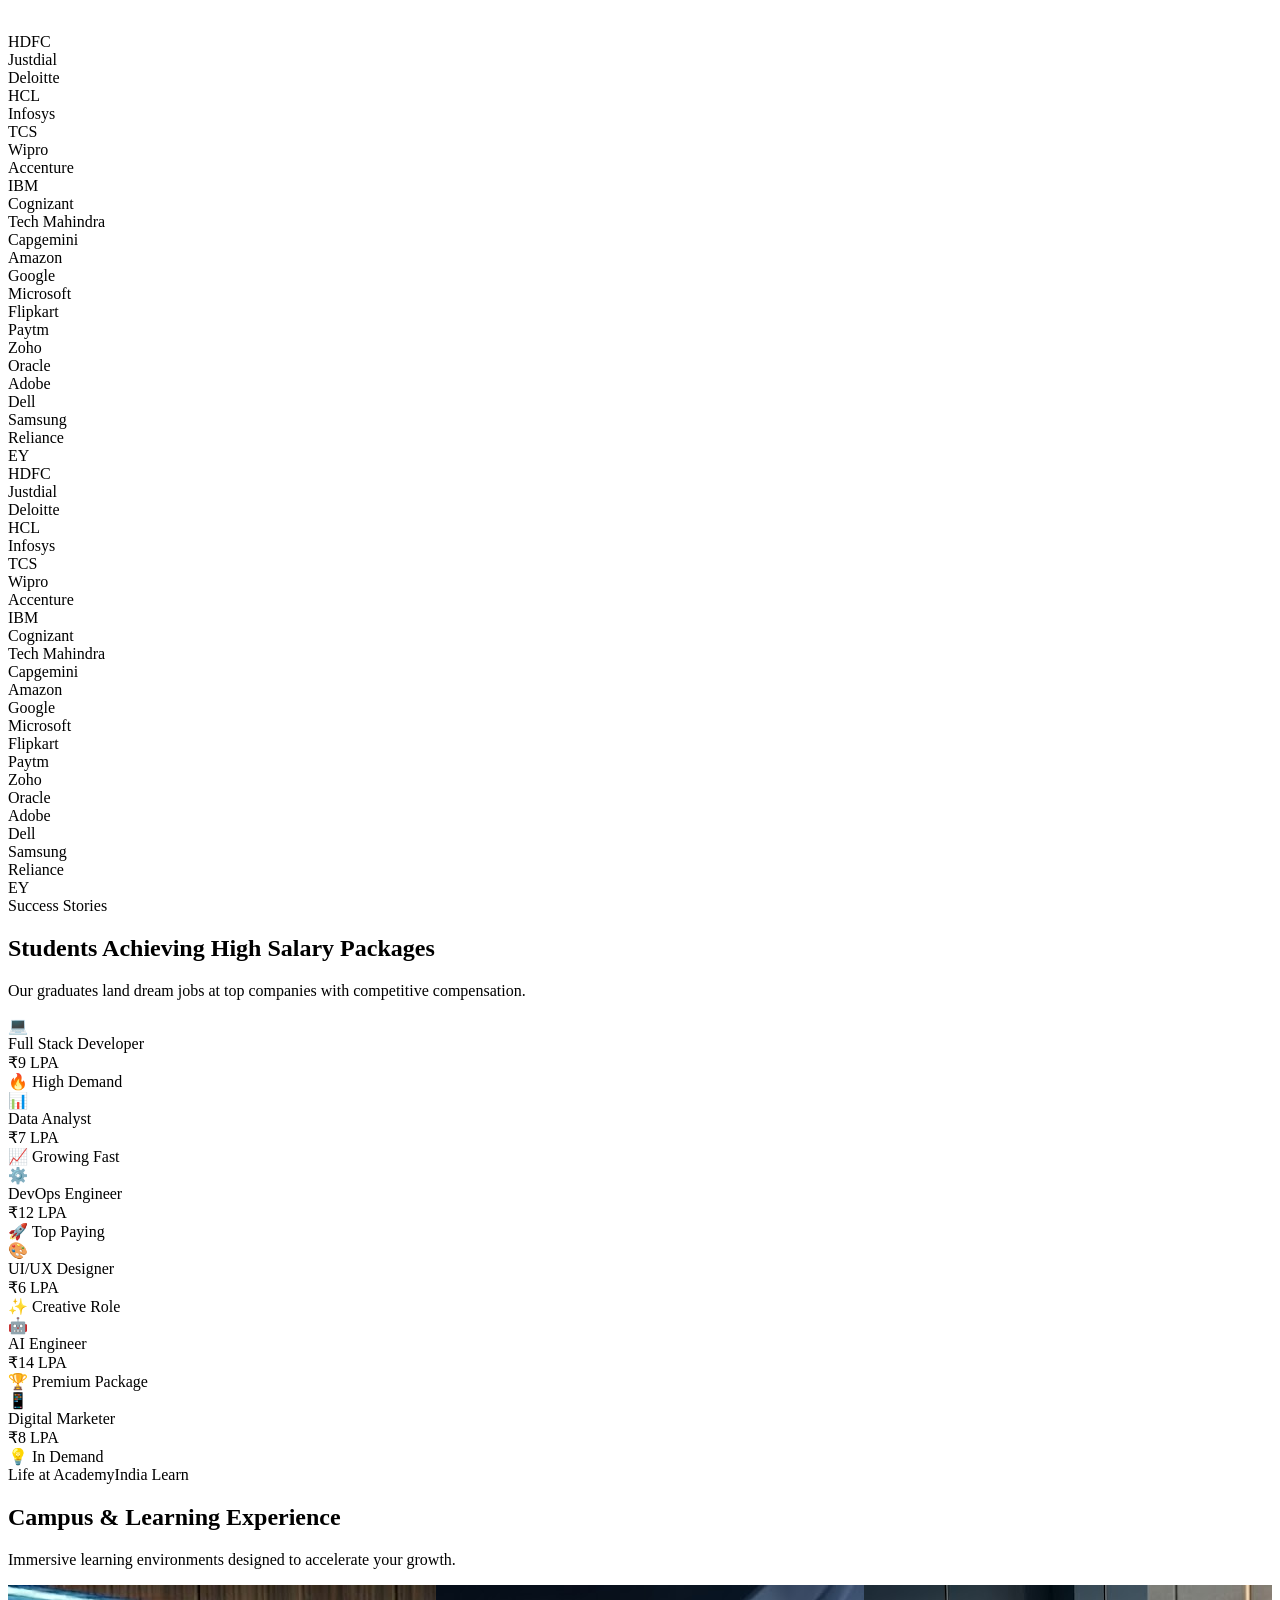
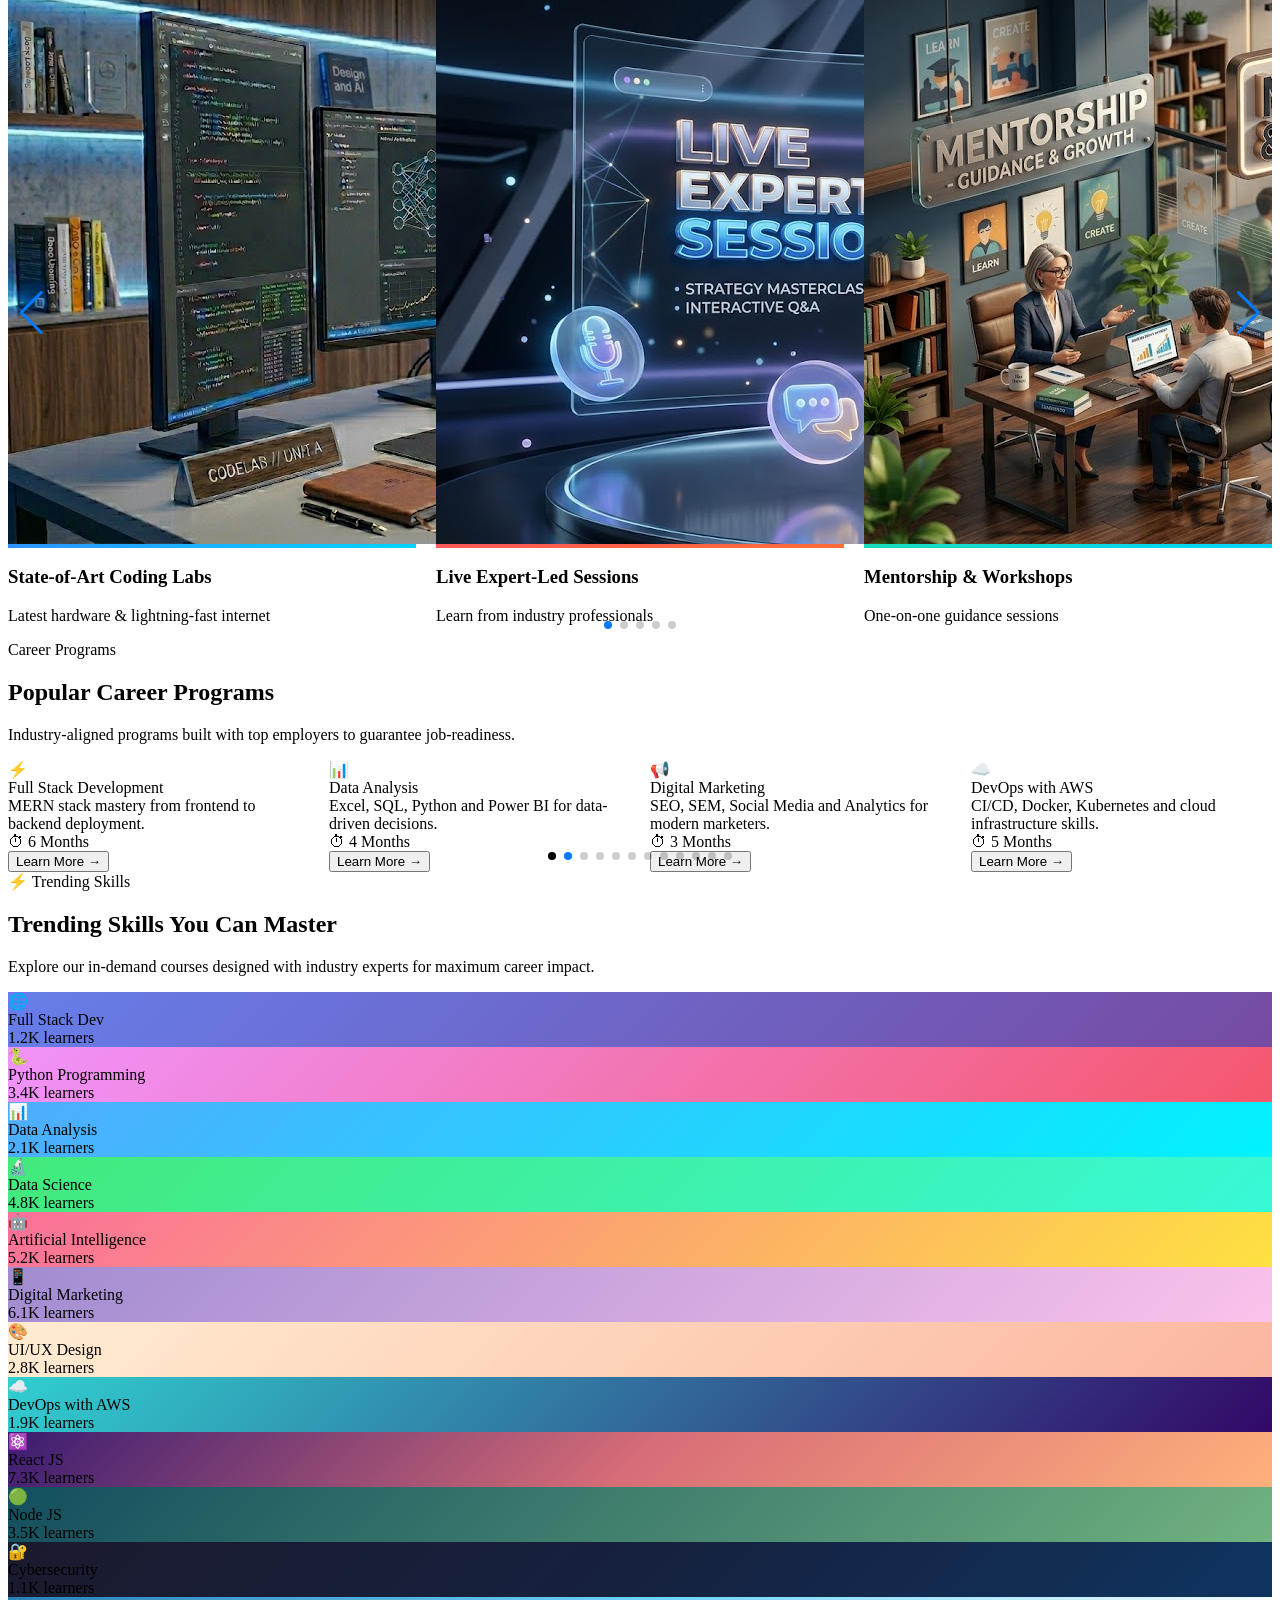
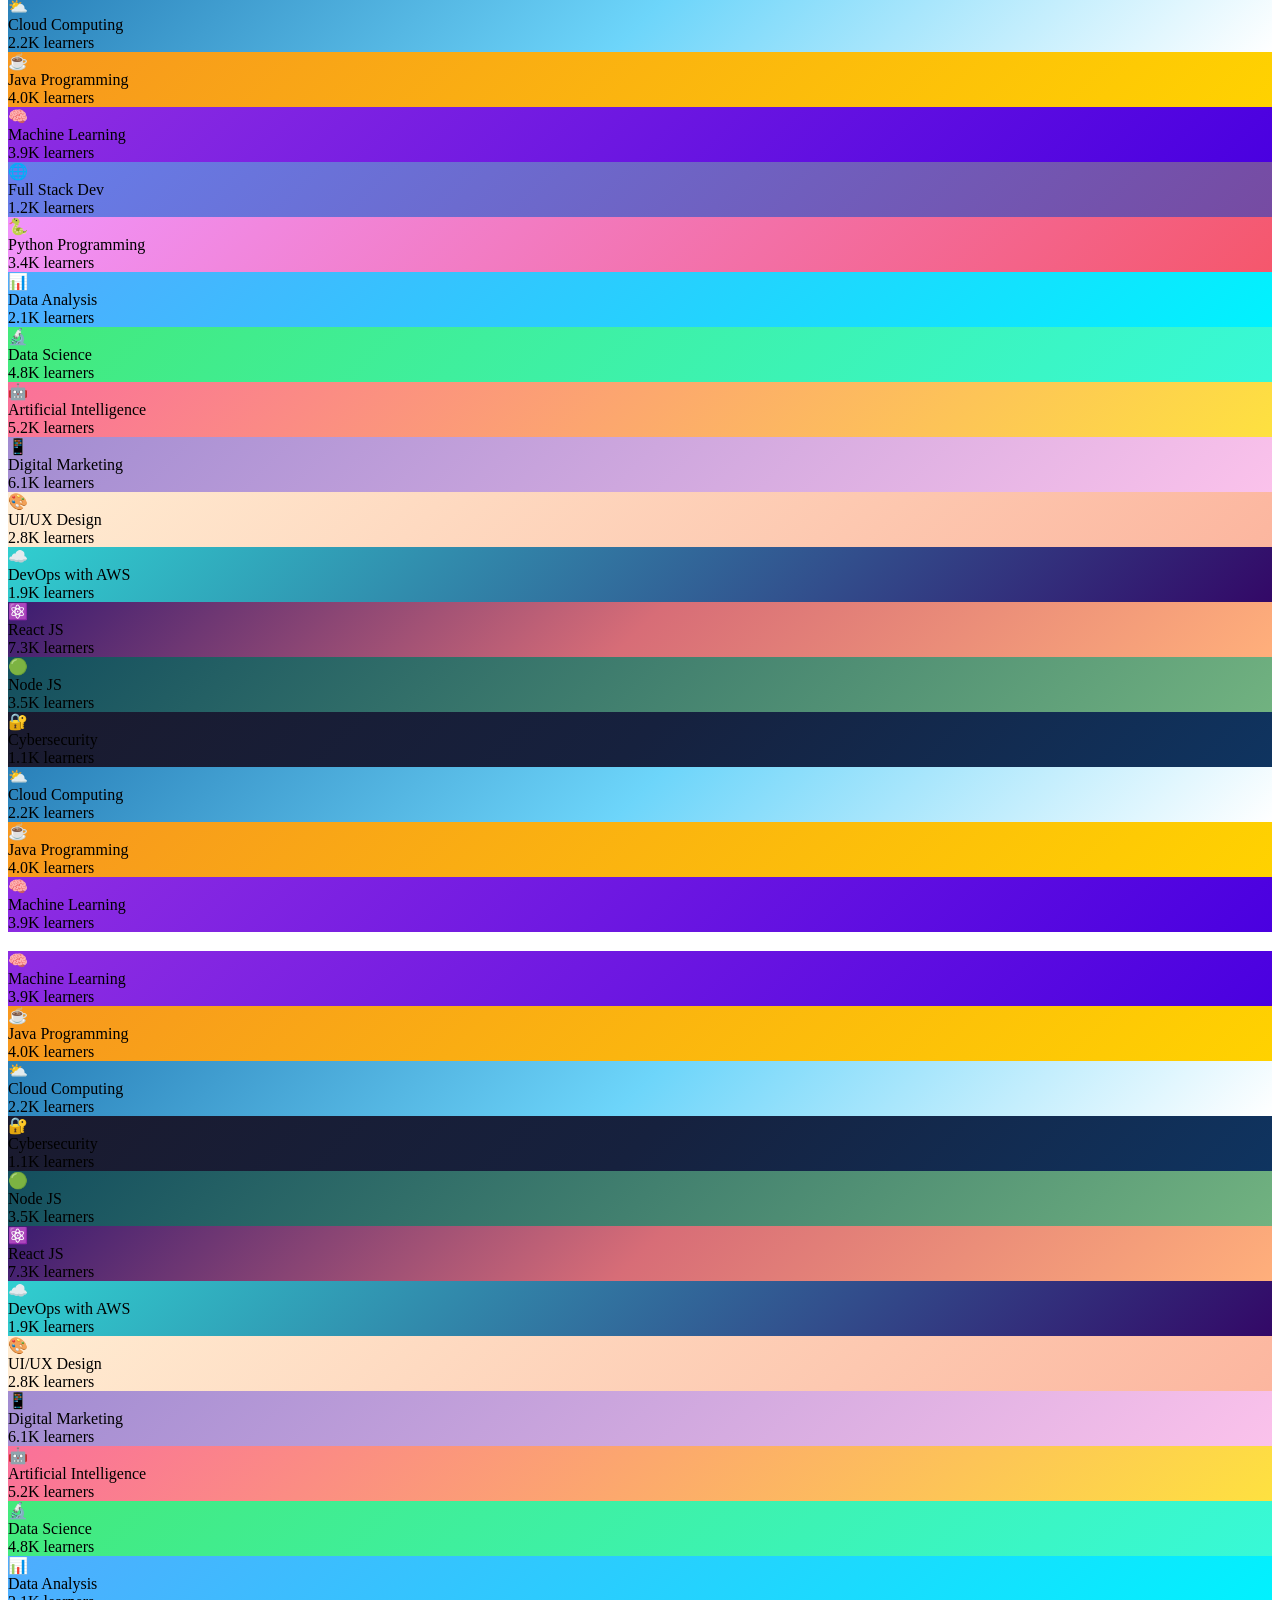
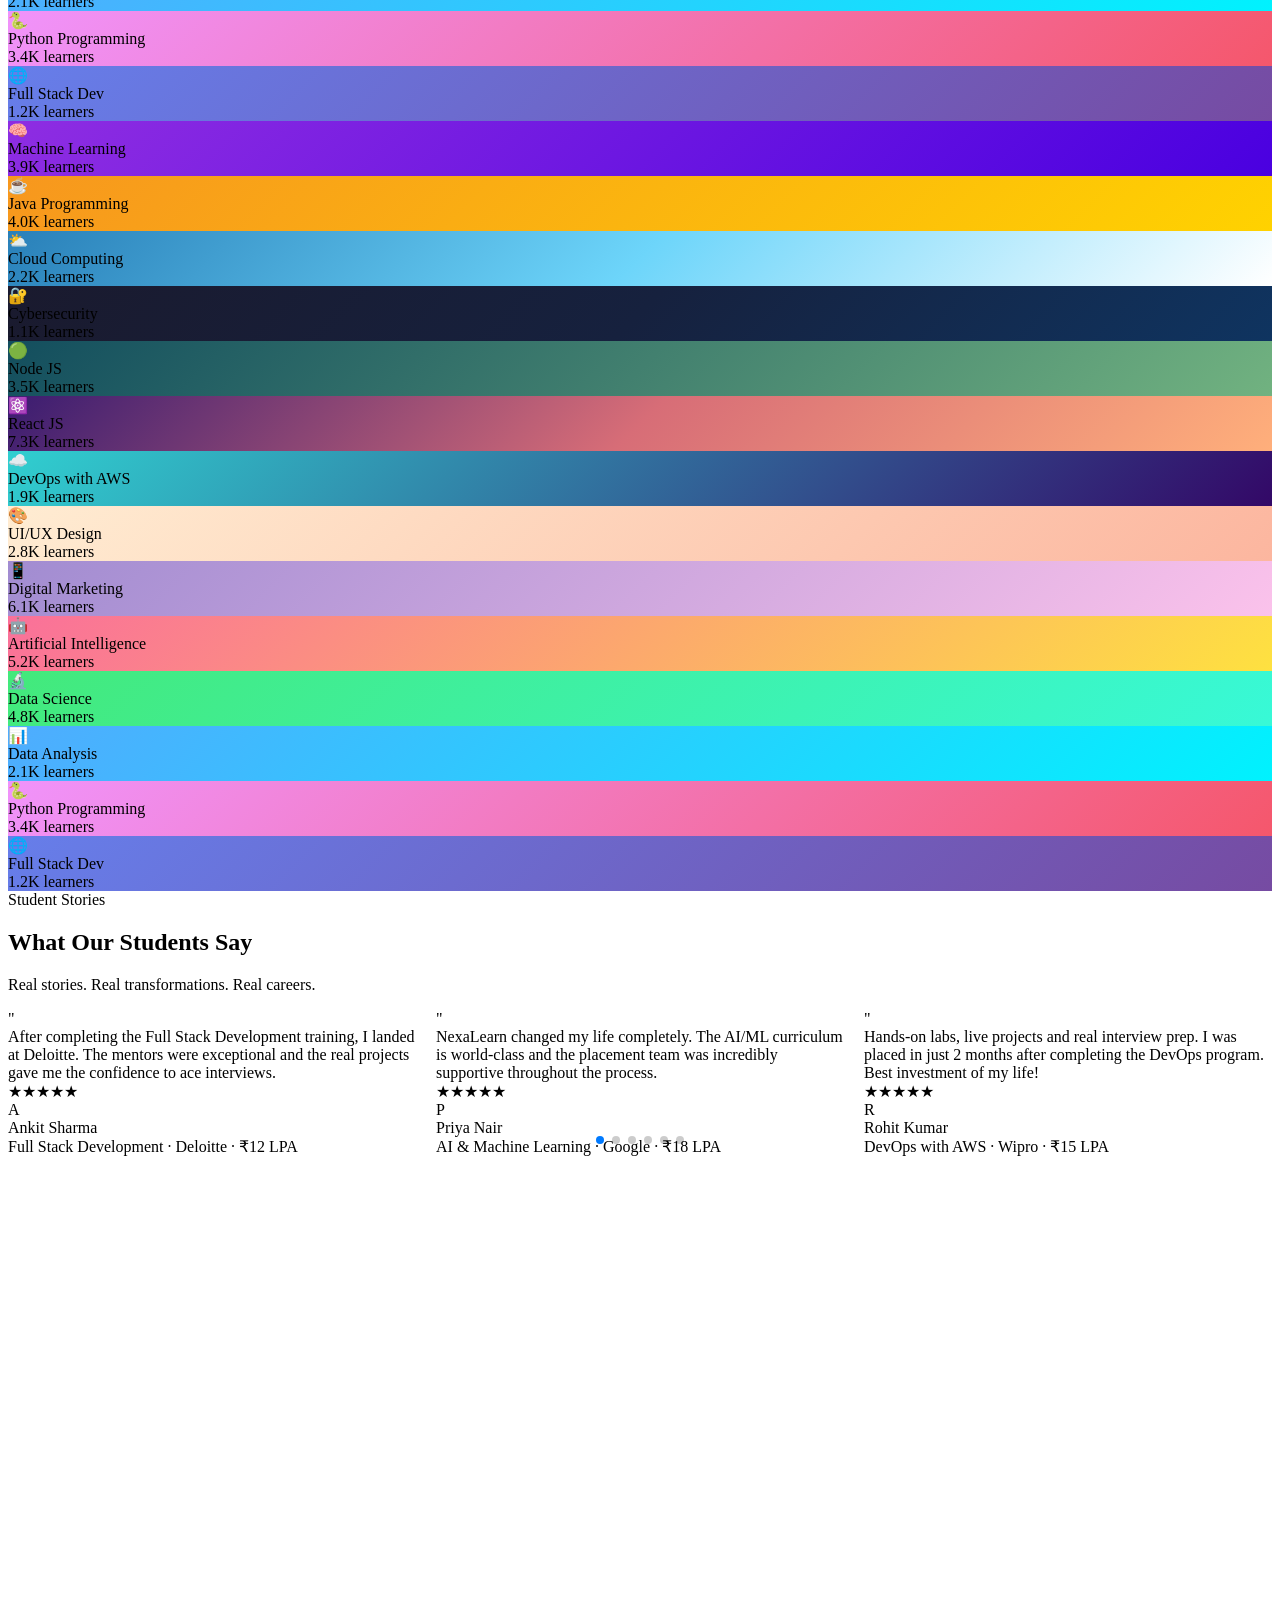
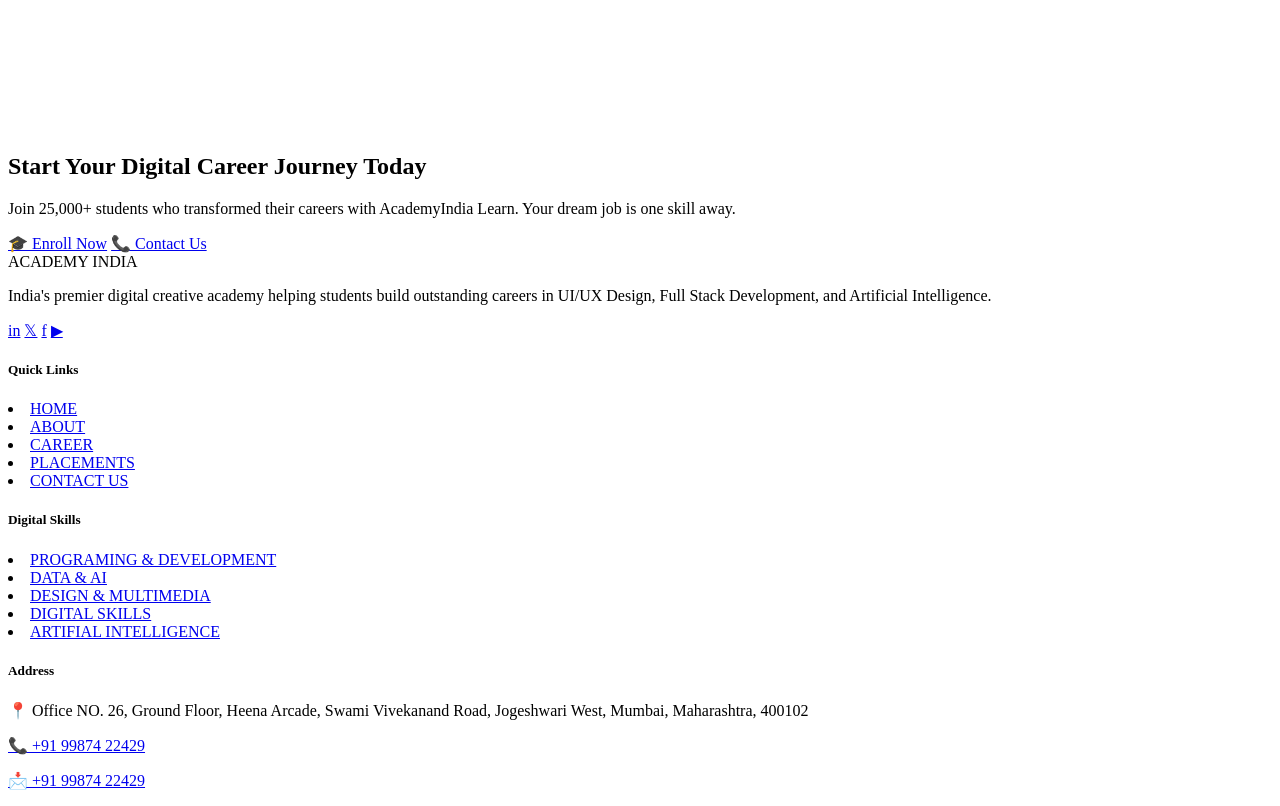
==== commit 90fd46fc: "7" ====
--- a/academyindia/index.html
+++ b/academyindia/index.html
@@ -566,7 +566,15 @@
             document.body.style.overflow = '';
         }
         
-        hamburger.addEventListener('click', openMobileMenu);
+        function toggleMobileMenu() {
+            if (mobileSidebar.classList.contains('active')) {
+                closeMobileMenu();
+            } else {
+                openMobileMenu();
+            }
+        }
+        
+        hamburger.addEventListener('click', toggleMobileMenu);
         overlay.addEventListener('click', closeMobileMenu);
         
         // Close mobile menu when clicking on a link
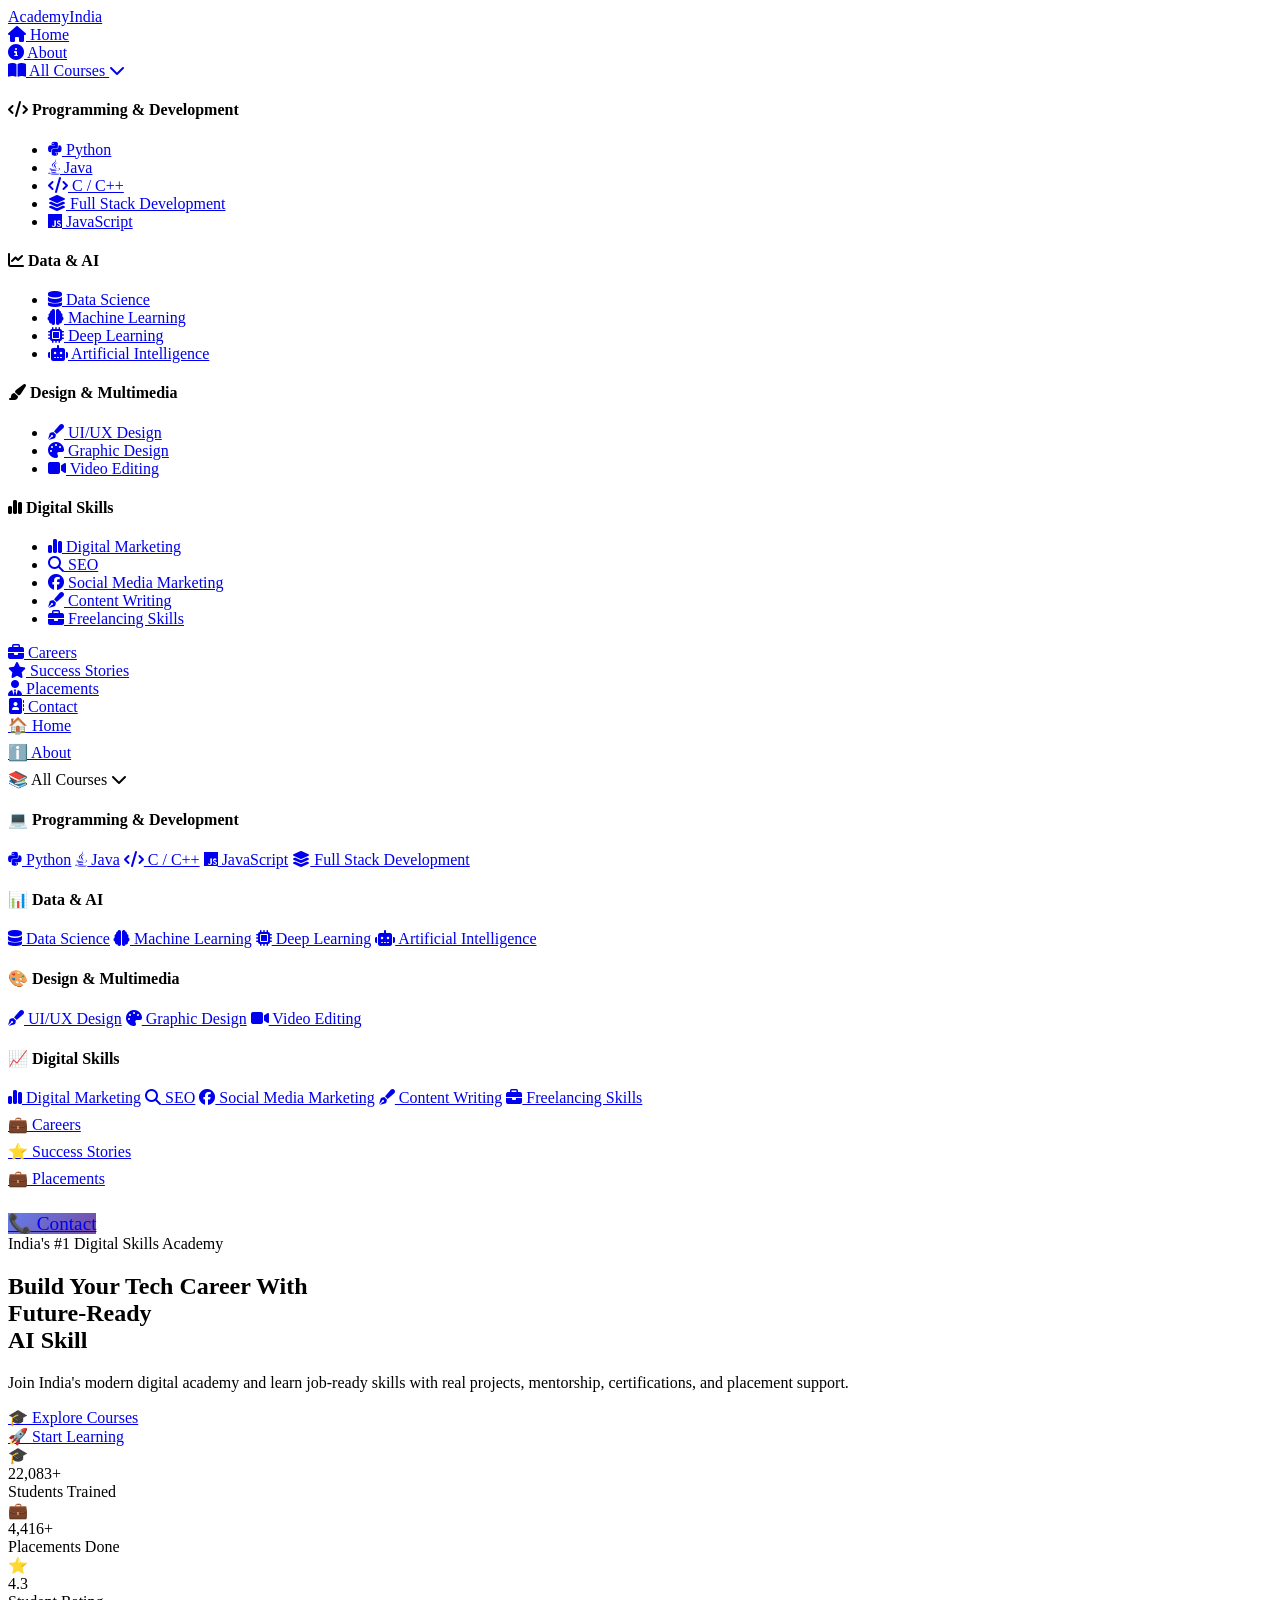
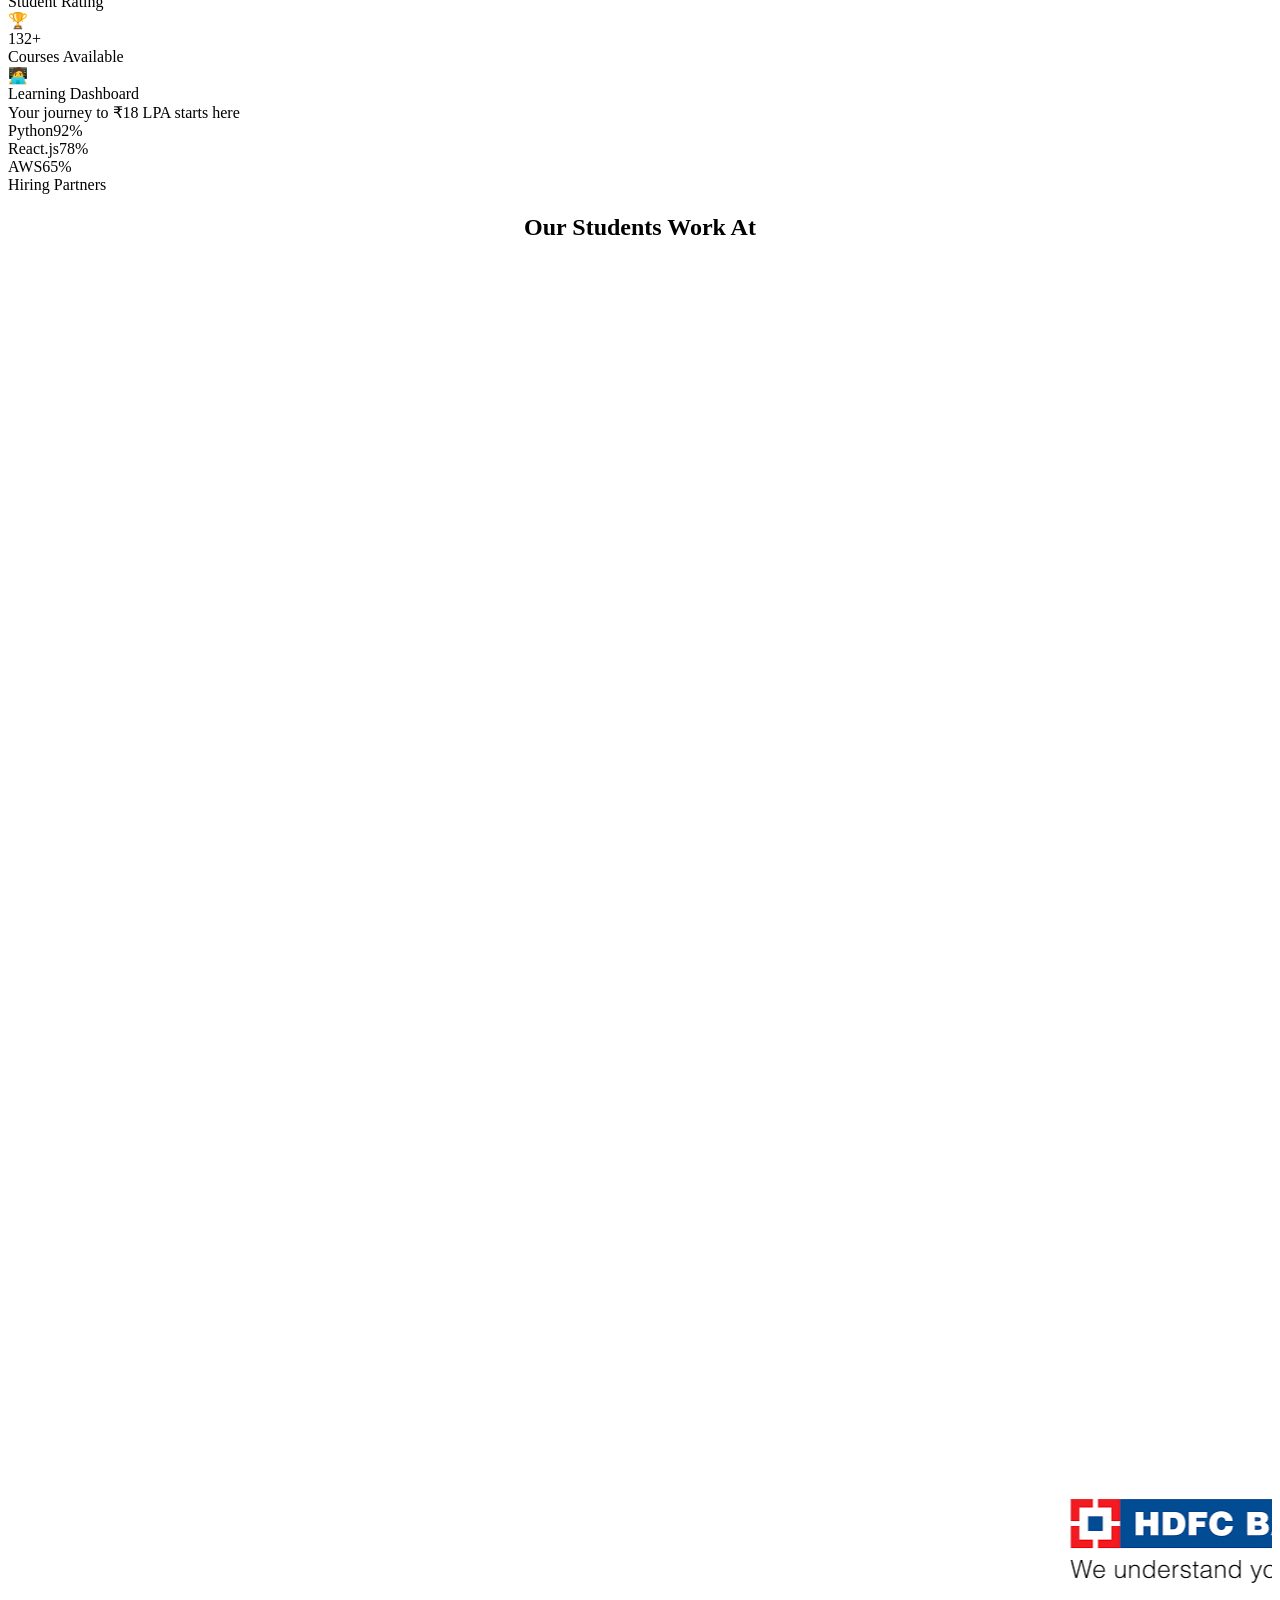
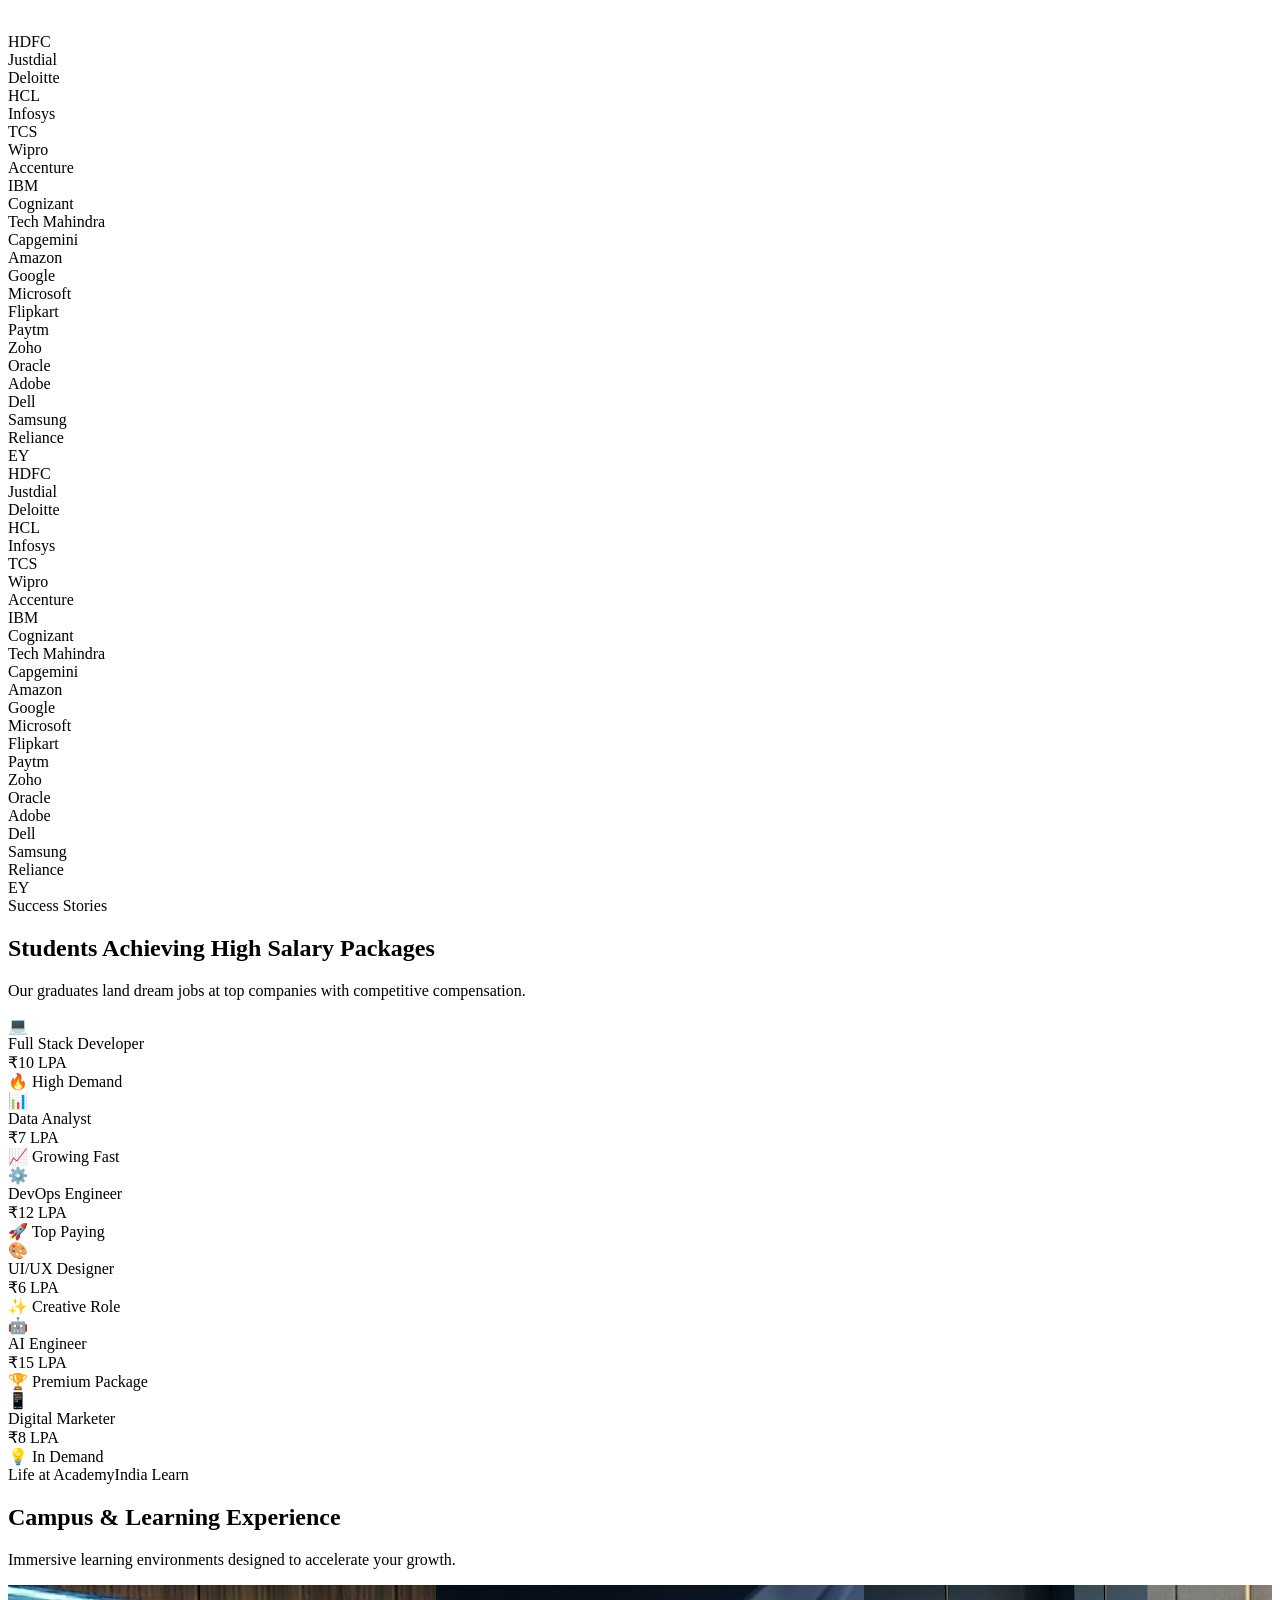
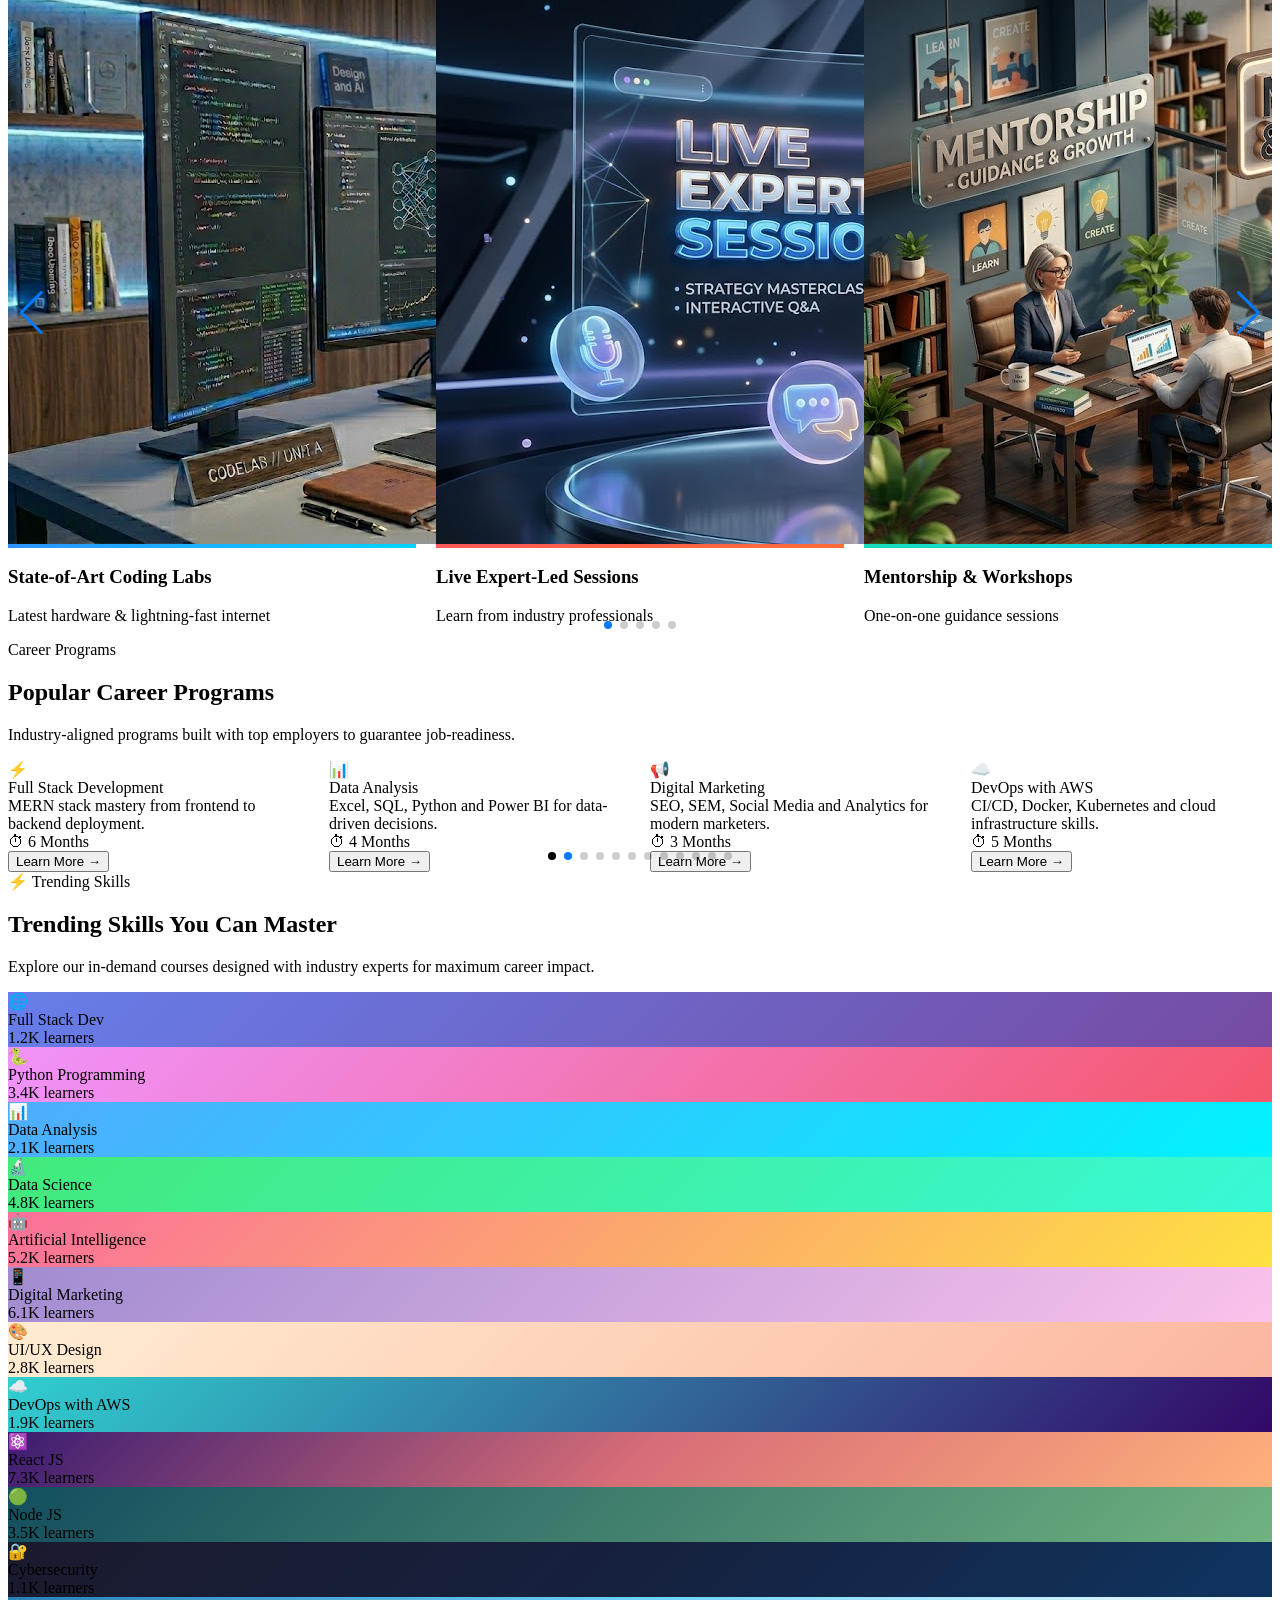
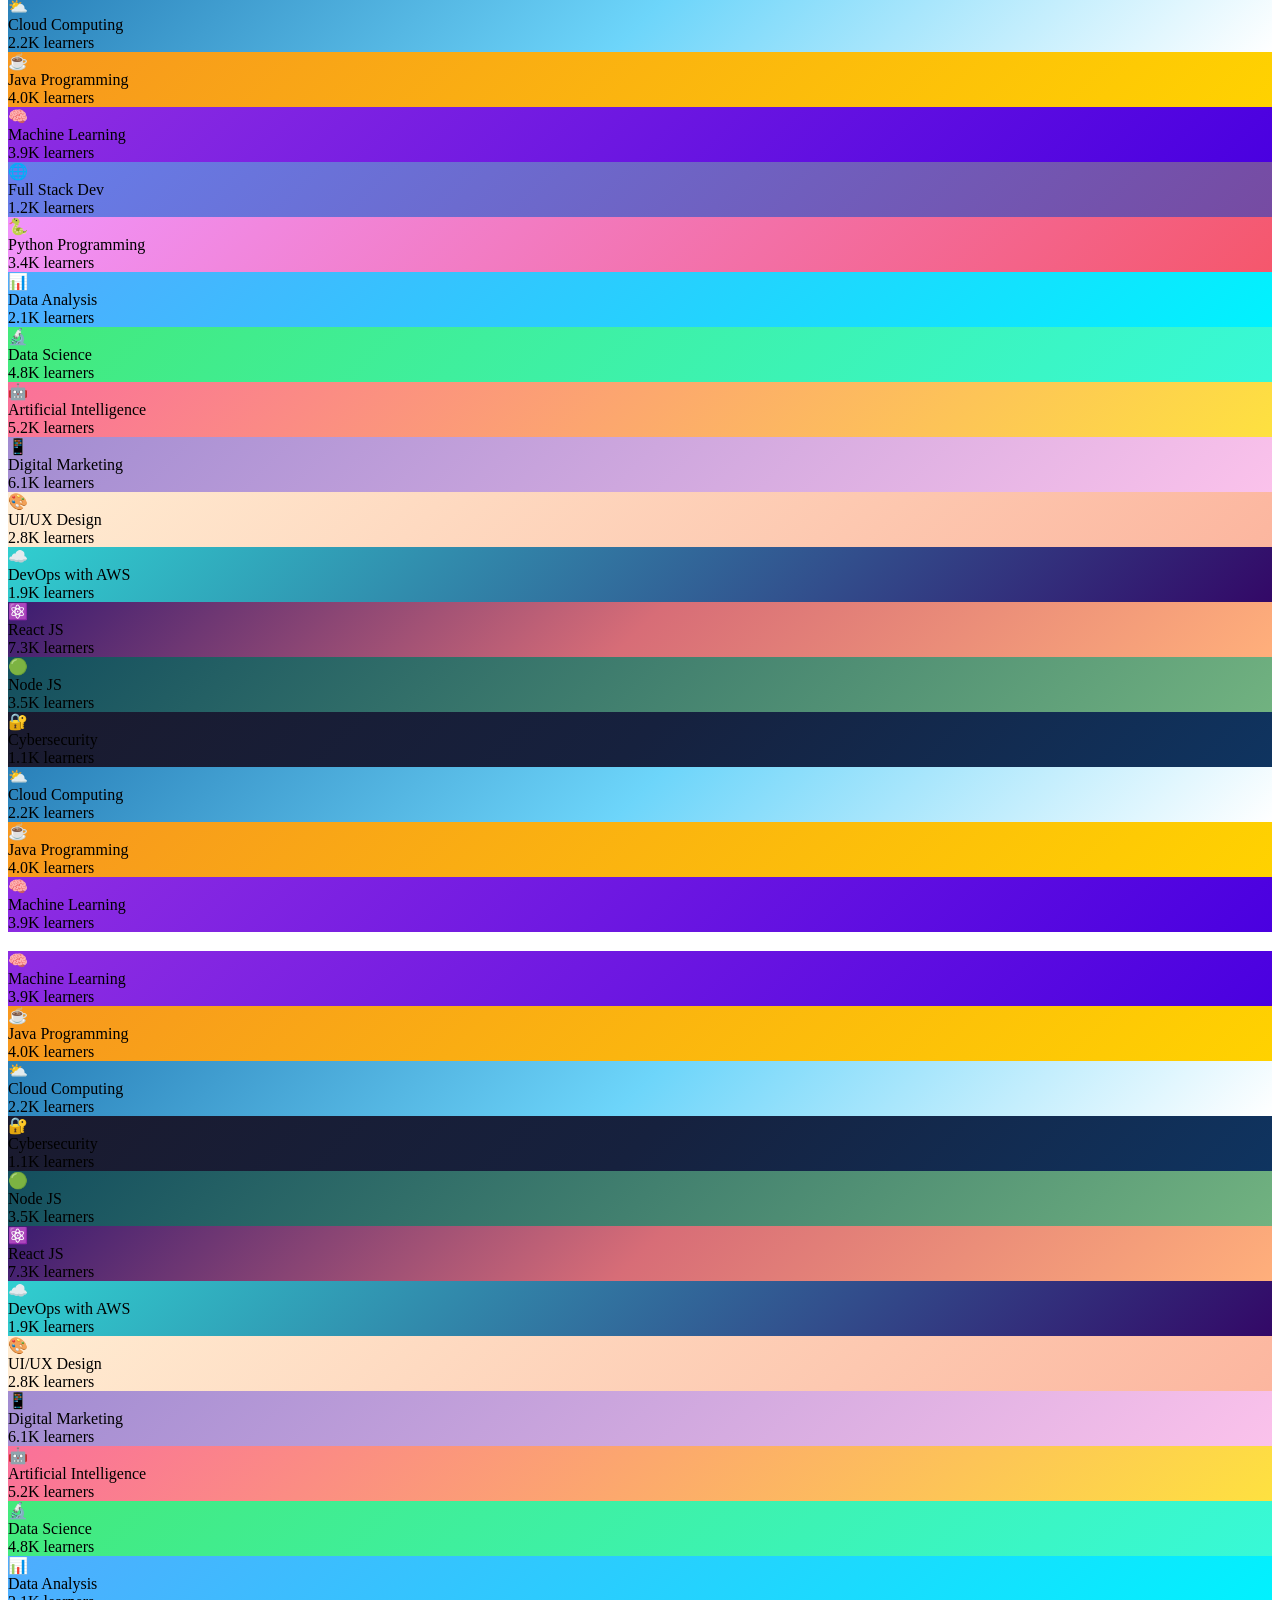
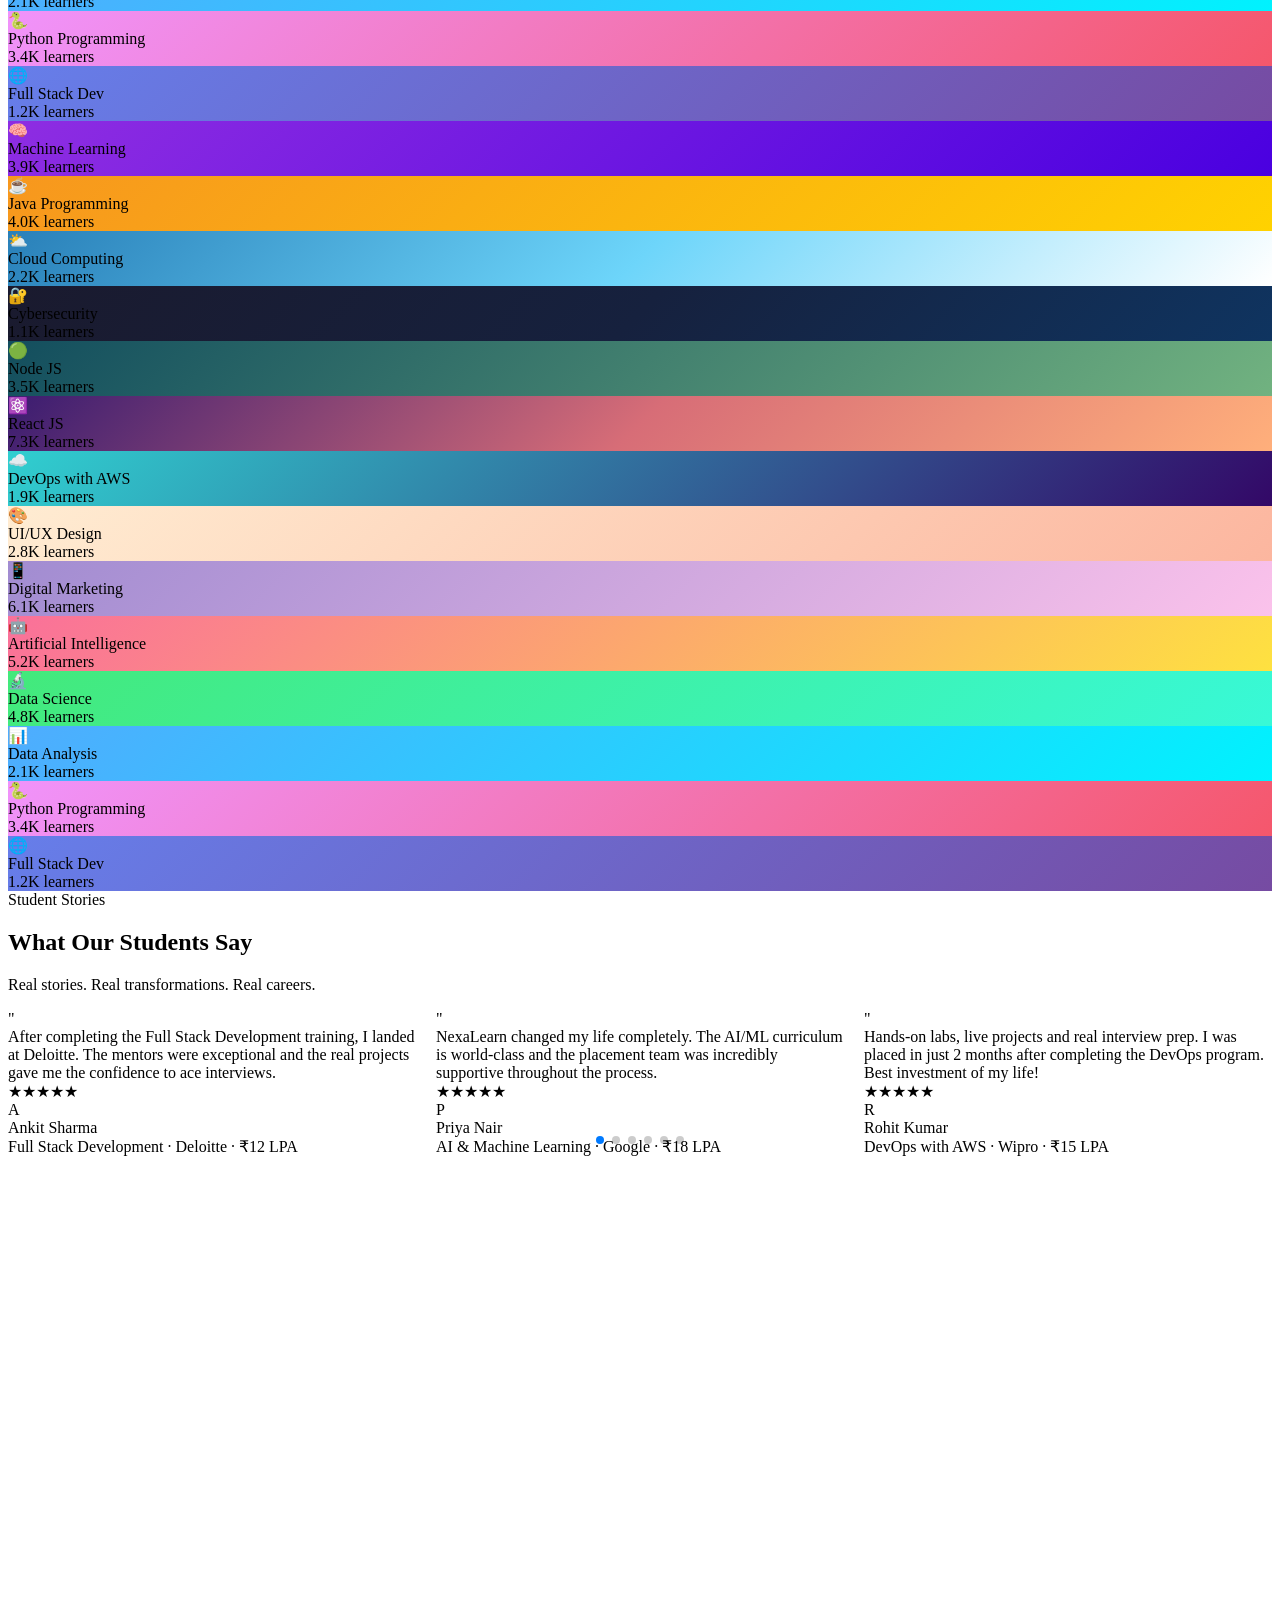
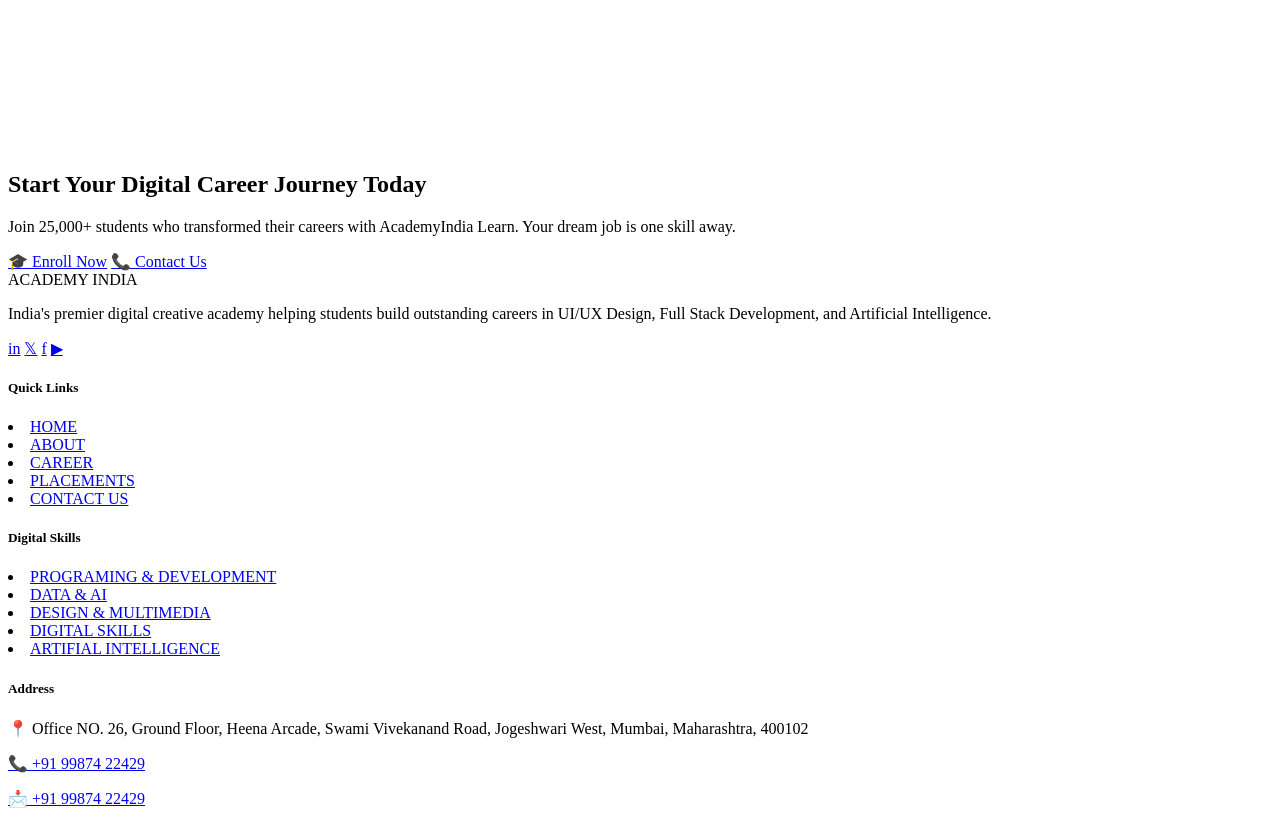
==== commit 5eb9ba74: "9" ====
--- a/academyindia/index.html
+++ b/academyindia/index.html
@@ -474,7 +474,7 @@
   </div>
   <div class="cta-actions">
     <a href="#" class="btn-cta-white">🎓 Enroll Now</a>
-    <a href="contact-us.html" class="btn-cta-ghost">📞 Contact Us</a>
+    <a href="/pages/contact-us.html" class="btn-cta-ghost">📞 Contact Us</a>
   </div>
 </div>
 
